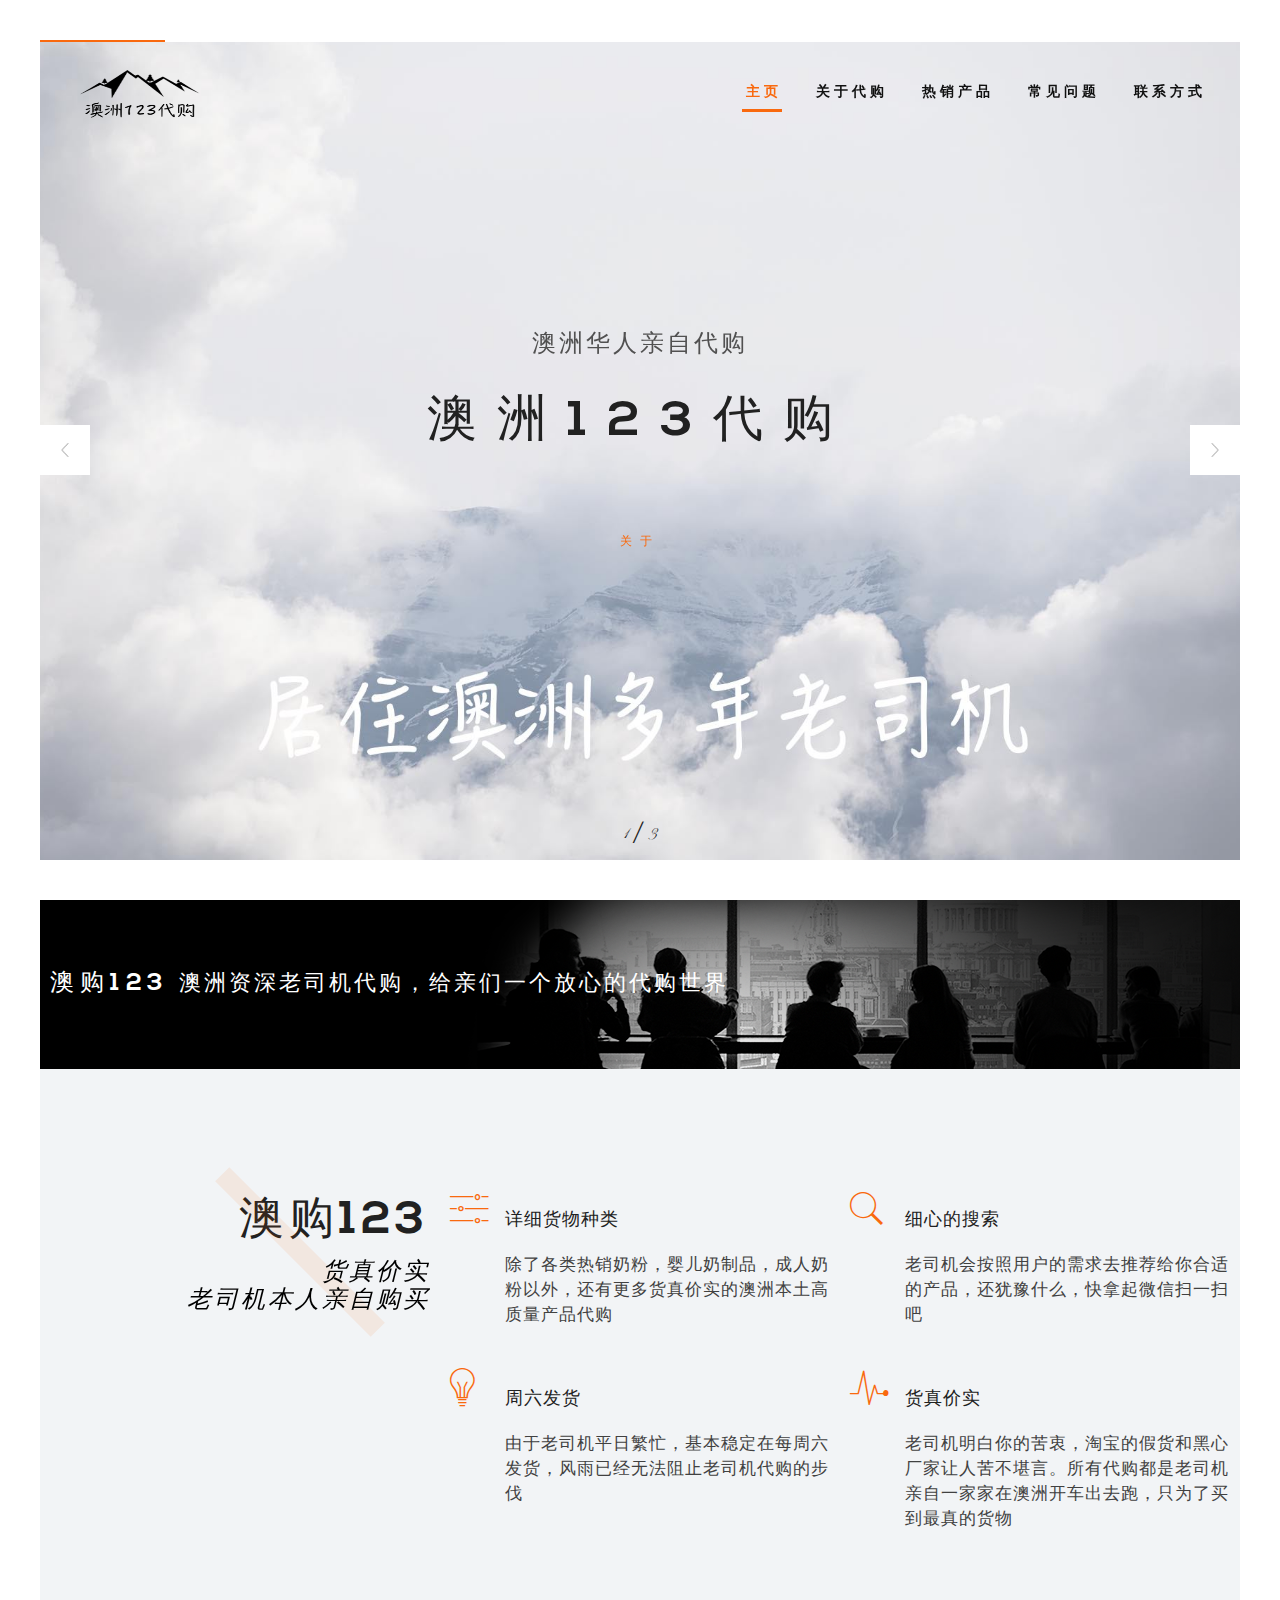
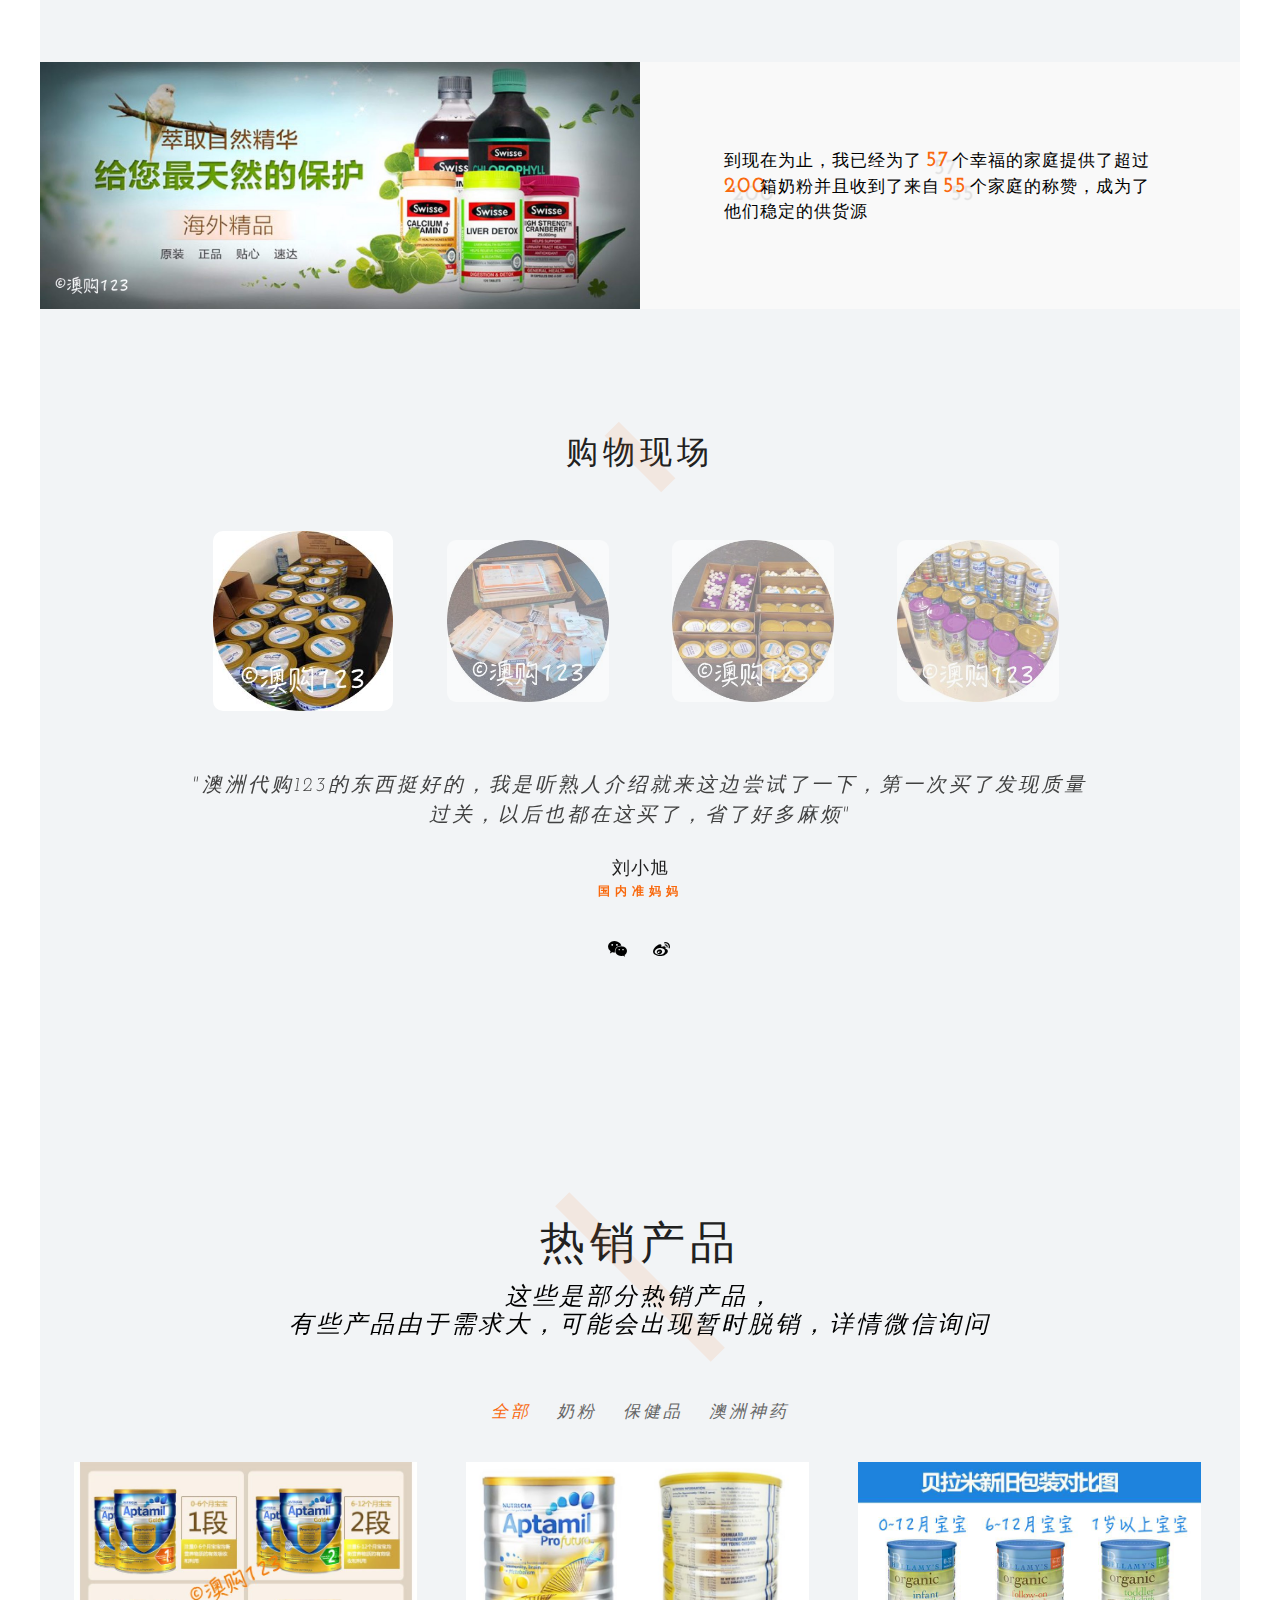
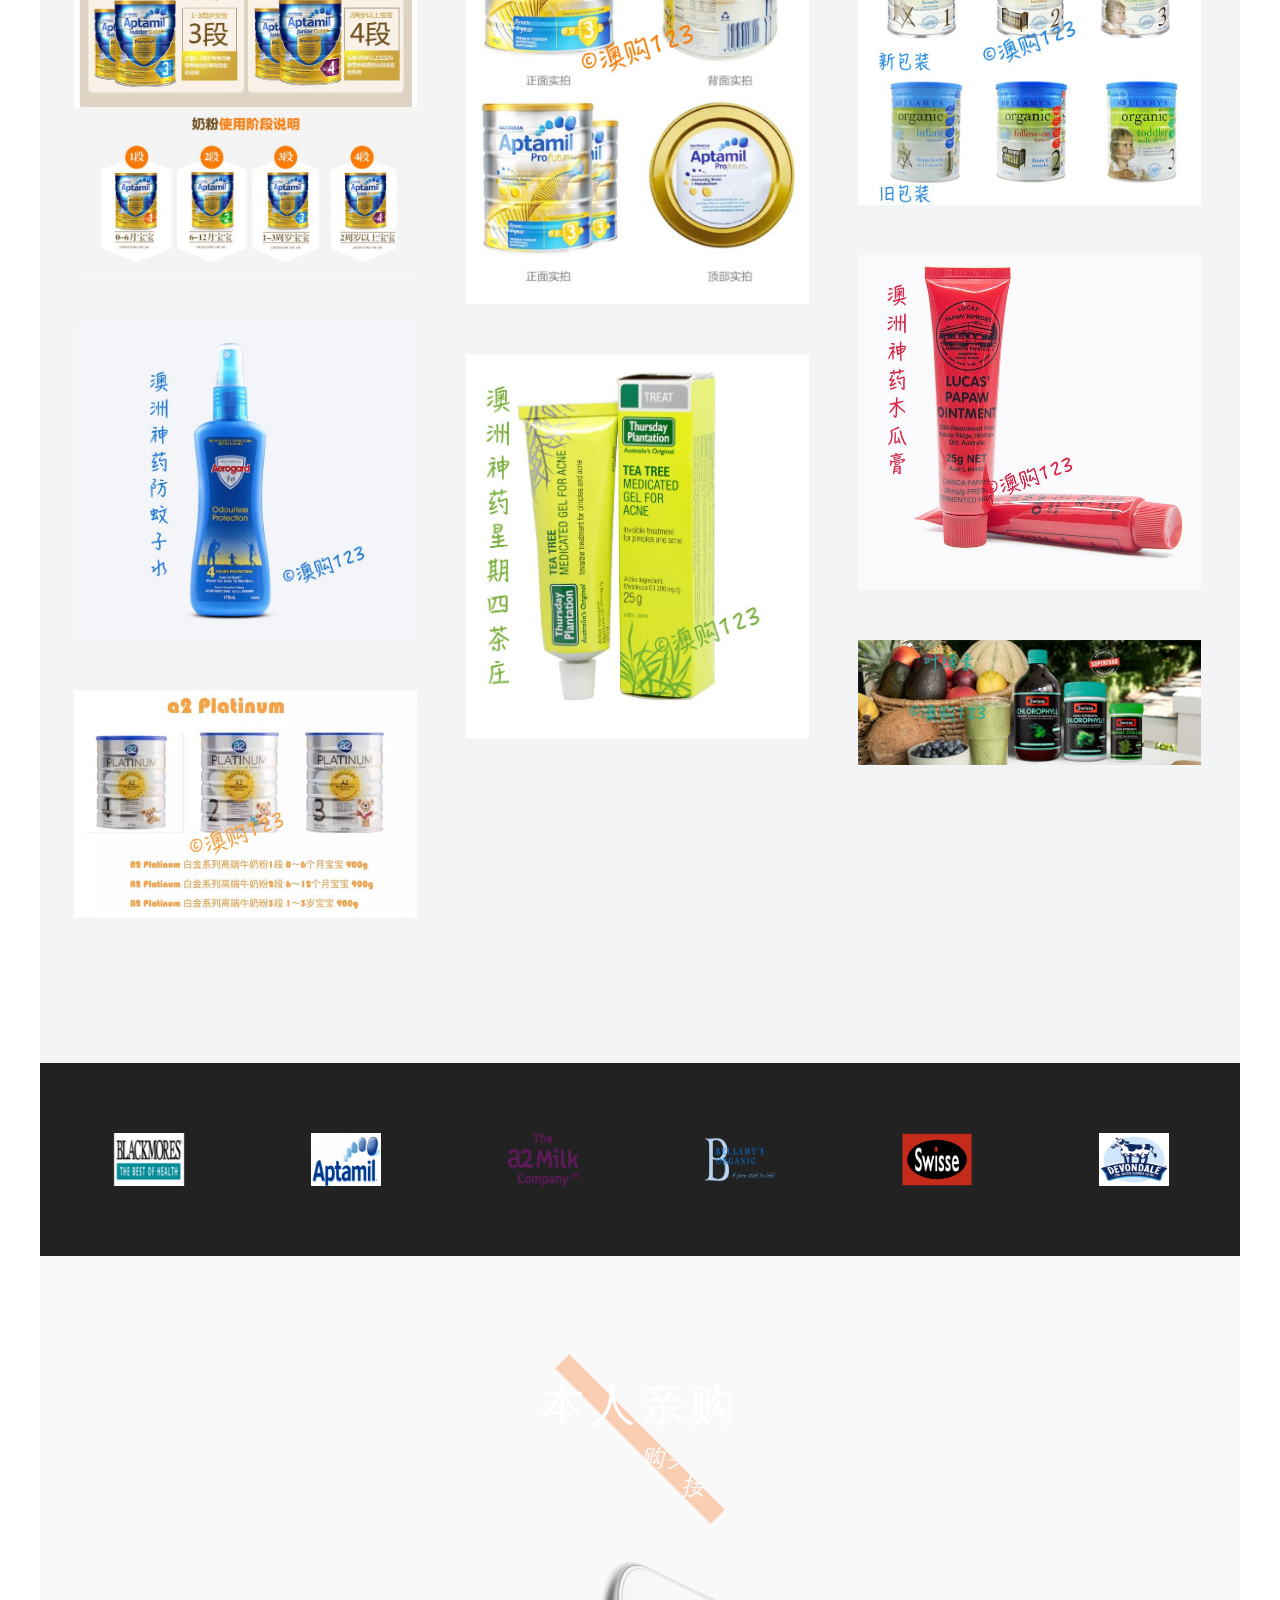
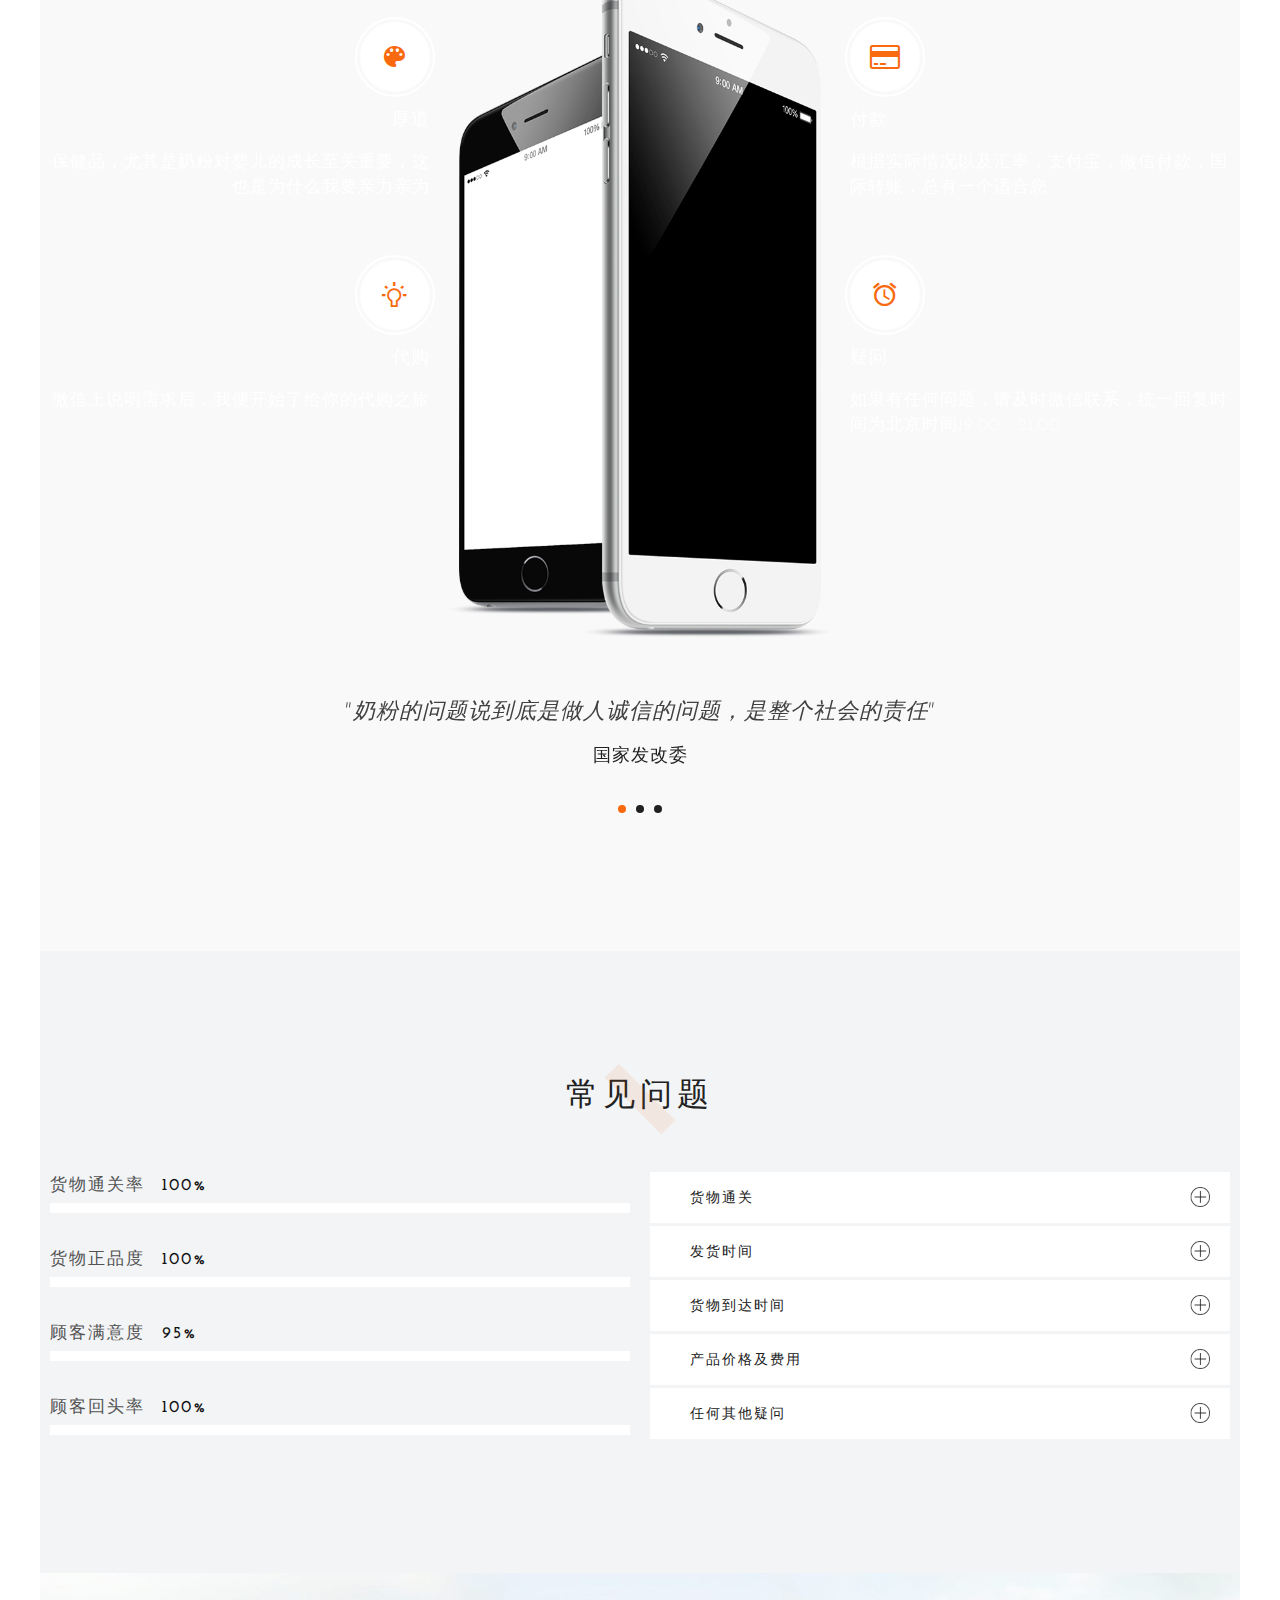
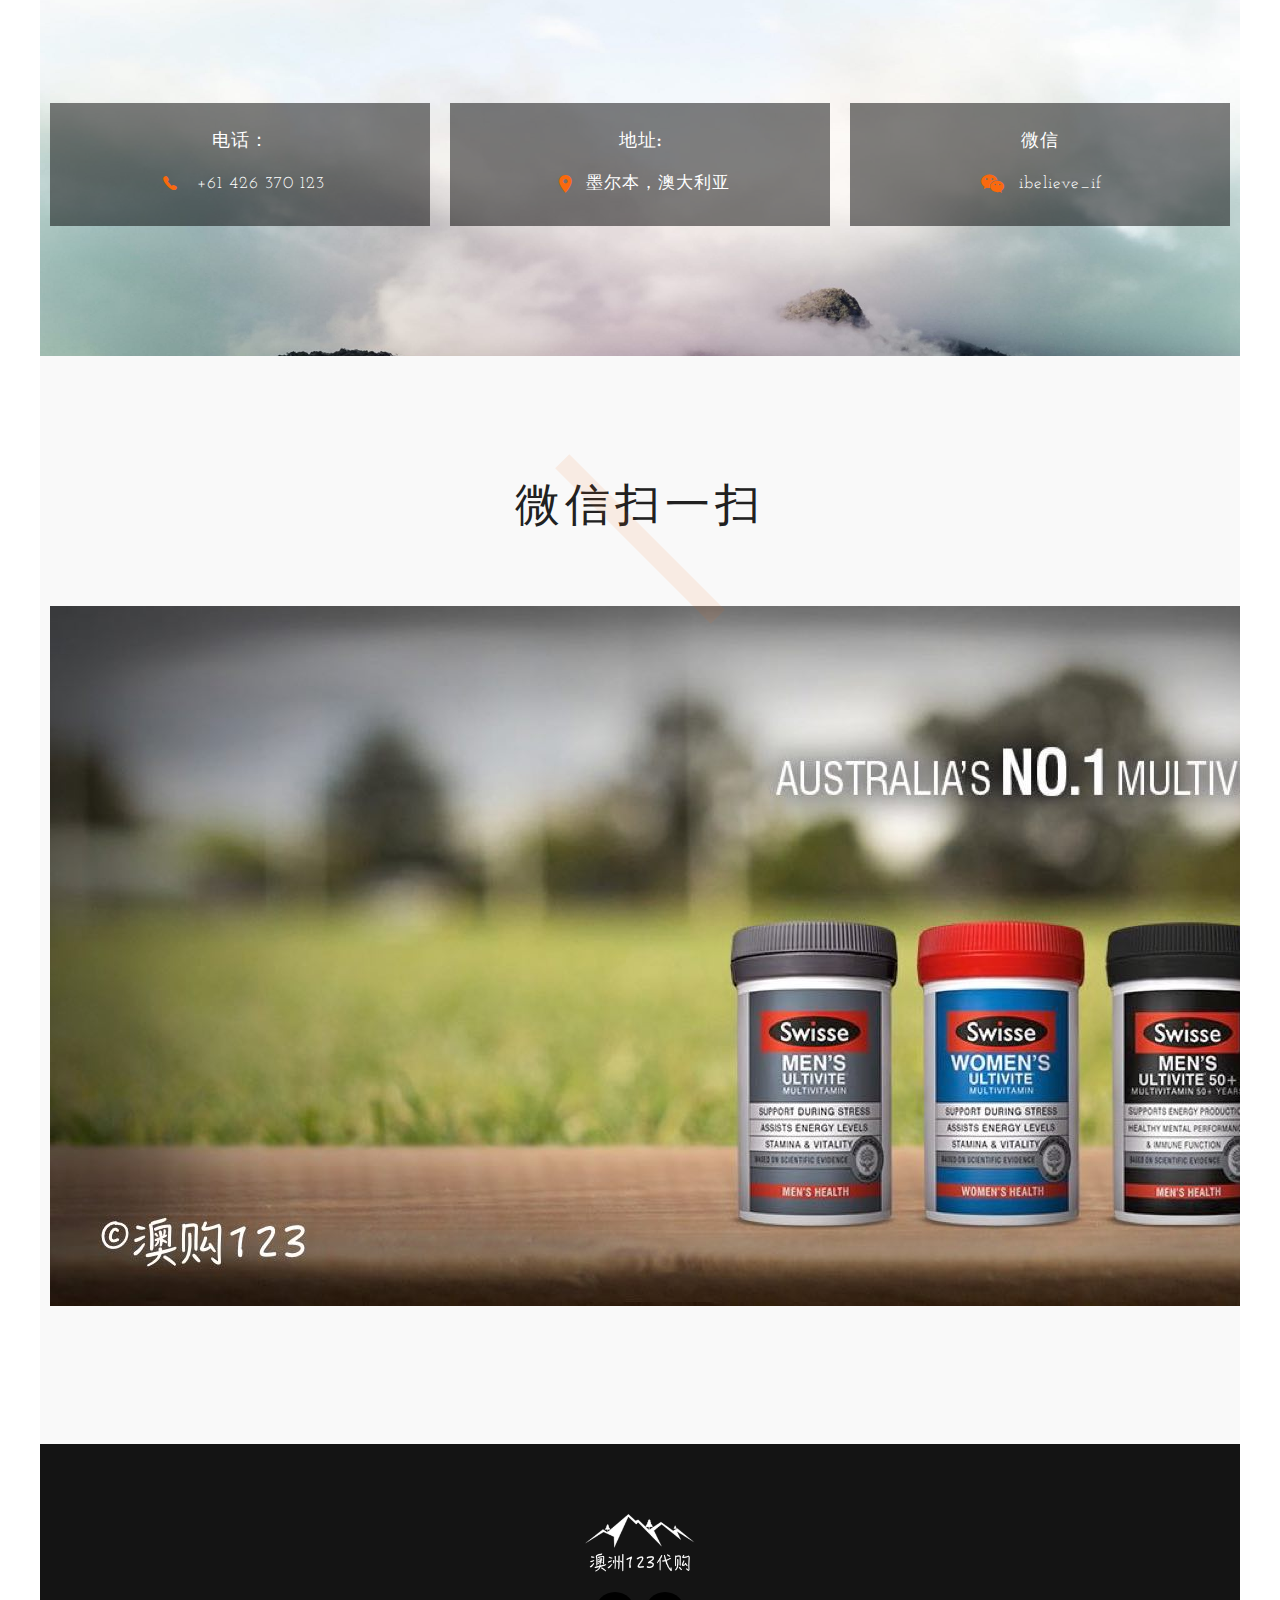
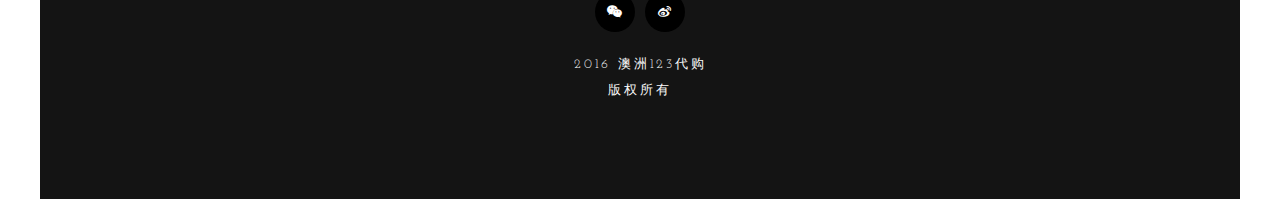
==== index.html @ 92eeb857 "site init" ====
﻿<!DOCTYPE html>
<!--[if IE 8]><html class="no-js lt-ie9" lang="en"> <![endif]-->
<!--[if gt IE 8]>
<!--><html class="no-js" lang="en"><!--<![endif]-->
<head>

	<!-- Basic Page Needs
  ================================================== -->
	<meta charset="utf-8">
	<title>澳洲123代购</title>
	<meta name="description" content="澳洲123代购">
	<meta name="author" content="Alex">

	<!-- Mobile Specific Metas
  ================================================== -->
	<meta name="viewport" content="width=device-width, initial-scale=1, maximum-scale=1">
	
	
	
	<!-- CSS
  ================================================== -->
	<link rel="stylesheet" href="css/base.css"/>
	<link rel="stylesheet" href="css/skeleton.css"/>
	<link rel="stylesheet" href="css/layout.css"/>
	<link href="https://maxcdn.bootstrapcdn.com/font-awesome/4.7.0/css/font-awesome.min.css" rel="stylesheet" integrity="sha384-wvfXpqpZZVQGK6TAh5PVlGOfQNHSoD2xbE+QkPxCAFlNEevoEH3Sl0sibVcOQVnN" crossorigin="anonymous">
	<link rel="stylesheet" href="css/ionicons.css"/>
	<link rel="stylesheet" href="css/retina.css"/>
	<link rel="stylesheet" href="css/owl.carousel.css"/>
	<link rel="stylesheet" href="css/owl.transitions.css"/>
	<link rel="stylesheet" href="css/colorbox.css"/>
	

		
	<!-- Favicons
	================================================== -->
	<link rel="shortcut icon" href="favicon.png">
	<link rel="apple-touch-icon" href="apple-touch-icon.png">
	<link rel="apple-touch-icon" sizes="72x72" href="apple-touch-icon-72x72.png">
	<link rel="apple-touch-icon" sizes="114x114" href="apple-touch-icon-114x114.png">
	
	<script type="text/javascript" src="js/modernizr.custom.js"></script> 
	
	
</head>
<body class="royal_loader">	
	
	<!-- Navigation And Logo
	================================================== -->
	
		<div id="menu-wrap" class="menu-back cbp-af-header">
			<div class="menu-container">
					<div class="logo"></div>
					<ul class="slimmenu">
						<li>
							<a href="#home">主页</a>
						</li>
						<li>
							<a href="#about">关于代购</a>
						</li>
						<li>
							<a href="#work">热销产品</a>
						</li>
						<li>
							<a href="#features">常见问题</a>
						</li>
						<li>
							<a href="#contact">联系方式</a>
						</li>
					</ul>
			</div>
		</div>
		
	<!-- Primary Page Layout
	================================================== -->

			<div class="section full-height" id="home">
	
				<div class="customNavigation">
					<a class="prev"></a>
					<a class="next"></a>
				</div>
							
				<div id="owl-top" class="owl-carousel owl-theme">
								 
					<div class="item top-image-1">
					
						<div class="slide-number">1 <span>/</span> 3</div>	
						
						<div class="hero-top">							
							<div class="container">	
								<div class="twelve columns">
									<p>澳洲华人亲自代购</p>
									<h2>澳洲123代购</h2>
									<a class="link link--takiri" href="#about" data-gal="m_PageScroll2id" data-ps2id-offset="115">关于 <span>澳购123</span></a>
								</div>	
							</div>		
						</div>	
									
					</div>
								
					<div class="item top-image-2">
					
						<div class="slide-number">2 <span>/</span> 3</div>
							
						<div class="hero-top">							
							<div class="container">	
								<div class="twelve columns">
									<p>众人都说好的脱销产品</p>
									<h2>热销产品</h2>
									<a class="link link--takiri" href="#work" data-gal="m_PageScroll2id" data-ps2id-offset="115">热销 <span>查看更多</span></a>
								</div>
							</div>		
						</div>	
									
					</div>
								
					<div class="item top-image-3"> 
					
						<div class="slide-number">3 <span>/</span> 3</div>
							
						<div class="hero-top">							
							<div class="container">	
								<div class="twelve columns">
									<p>给你提供一个真实安全的代购服务</p>
									<h2>货真价实</h2>
									<a class="link link--takiri" href="#contact" data-gal="m_PageScroll2id" data-ps2id-offset="115">快来联系 <span>微信</span></a>
								</div>
							</div>		
						</div>	
									
					</div>
								 
				</div>	

			</div>	
			
			<div class="clear"></div>

			<div class="banner-1 padding-top-bottom-small">
				<div class="container">					
					<div class="twelve columns">
						<p><span>澳购123</span> 澳洲资深老司机代购，给亲们一个放心的代购世界</p>
					</div>	
				</div>	
			</div>	
			
			<div class="clear"></div>	

			<div id="about">
			<div class="section padding-top-bottom white-background">
				<div class="container">					
					<div class="four columns">				
						<div class="section-title">
							<h3>澳购123</h3>
							<p>货真价实<br>老司机本人亲自购买</p>
						</div>
					</div>			
					<div class="four columns">			
						<div class="about-block bottom-margin">
							<h6><span>&#xf4a7;</span> 详细货物种类</h6>
							<p>除了各类热销奶粉，婴儿奶制品，成人奶粉以外，还有更多货真价实的澳洲本土高质量产品代购</p>
						</div>		
						<div class="about-block">
							<h6><span>&#xf451;</span> 周六发货</h6>
							<p>由于老司机平日繁忙，基本稳定在每周六发货，风雨已经无法阻止老司机代购的步伐</p>
						</div>
					</div>				
					<div class="four columns">		
						<div class="about-block bottom-margin">
							<h6><span>&#xf4a5;</span> 细心的搜索</h6>
							<p>老司机会按照用户的需求去推荐给你合适的产品，还犹豫什么，快拿起微信扫一扫吧</p>
						</div>		
						<div class="about-block">
							<h6><span>&#xf493;</span> 货真价实</h6>
							<p>老司机明白你的苦衷，淘宝的假货和黑心厂家让人苦不堪言。所有代购都是老司机亲自一家家在澳洲开车出去跑，只为了买到最真的货物</p>
						</div>
					</div>	
				</div>	
			</div>
	
			<div class="clear"></div>	
			
			<div class="section grey-background">
				
				<div class="cd-single-item">
					<div class="cd-slider-wrapper">
						<ul class="cd-slider">
							<li class="selected"><img src="images/img-1.jpg" alt="Product Image 1"></li>
							<li><img src="images/img-2.jpg" alt="Product Image 2"></li>
							<li><img src="images/img-3.jpg" alt="Product Image 3"></li>
						</ul> <!-- cd-slider -->

						<ul class="cd-slider-navigation">
							<li><a href="#0" class="cd-prev inactive">Next</a></li>
							<li><a href="#0" class="cd-next">Prev</a></li>
						</ul> <!-- cd-slider-navigation -->

						<a href="#0" class="cd-close">Close</a>
					</div> <!-- cd-slider-wrapper -->

					<div class="cd-item-info">
						<p>到现在为止，我已经为了<span class="counter-facts">57</span>个幸福的家庭提供了超过<span class="counter-facts"> 200</span> 箱奶粉并且收到了来自<span class="counter-facts">55</span>个家庭的称赞，成为了他们稳定的供货源</p>
					</div> <!-- cd-item-info -->
				</div> <!-- cd-single-item -->
			
			</div>
			
			<div class="clear"></div>

			<div class="section padding-top-bottom white-background">
				<div class="container">					
					<div class="twelve columns">				
						<div class="section-title on-center just-heading">
							<h3>购物现场</h3>
						</div>
					</div>				
					<div class="twelve columns">
						<div class="team-carousel-wrap">
							<div id="sync1" class="owl-carousel">
								<div class="item">
									<p>"澳洲代购123的东西挺好的，我是听熟人介绍就来这边尝试了一下，第一次买了发现质量过关，以后也都在这买了，省了好多麻烦"</p>
									<h6>刘小旭<br><span>国内准妈妈</span></h6>
									<div class="social-team">
										<ul class="list-social-team">
											<li class="icon-team tipped" data-title="微信"  data-tipper-options='{"direction":"top","follow":"true"}'>
												<a href="#"><i class="fa fa-weixin" aria-hidden="true"></i></a>
											</li>
											<li class="icon-team tipped" data-title="新浪微博"  data-tipper-options='{"direction":"top","follow":"true"}'>
												<a href="#"><i class="fa fa-weibo" aria-hidden="true"></i></a>
											</li>
										</ul>	
									</div>
								</div>
								<div class="item">
									<p>"之前在淘宝搜索过代购，后来爆出了假货太多，而且给孩子吃的都是很关键的东西。才找了熟人从澳洲代购，因为是亲自购买，所以放心一些"</p>
									<h6>梁天<br><span>1岁孩子爸爸</span></h6>
									<div class="social-team">
										<ul class="list-social-team">
											<li class="icon-team tipped" data-title="微信"  data-tipper-options='{"direction":"top","follow":"true"}'>
												<a href="#"><i class="fa fa-weixin" aria-hidden="true"></i></a>
											</li>
											<li class="icon-team tipped" data-title="新浪微博"  data-tipper-options='{"direction":"top","follow":"true"}'>
												<a href="#"><i class="fa fa-weibo" aria-hidden="true"></i></a>
											</li>
										</ul>
									</div>
								</div>
								<div class="item">
									<p>"虽然价格不是最便宜，但是买了放心啊，还省得去网上搜这个搜那个，已经是长期买家了，小伙子人不错"</p>
									<h6>何义文<br><span>大妈</span></h6>
									<div class="social-team">
										<ul class="list-social-team">
											<li class="icon-team tipped" data-title="微信"  data-tipper-options='{"direction":"top","follow":"true"}'>
												<a href="#"><i class="fa fa-weixin" aria-hidden="true"></i></a>
											</li>
											<li class="icon-team tipped" data-title="腾讯微博"  data-tipper-options='{"direction":"top","follow":"true"}'>
												<a href="#"><i class="fa fa-tencent-weibo" aria-hidden="true"></i></a>
											</li>
										</ul>
									</div>
								</div>
								<div class="item">
									<p>"公司老板介绍的，抱着试试看的心态买了一些，后来就再也没有去其它家了，两个字，靠谱"</p>
									<h6>赵芳<br><span>公司白领</span></h6>
									<div class="social-team">
										<ul class="list-social-team">
											<li class="icon-team tipped" data-title="微信"  data-tipper-options='{"direction":"top","follow":"true"}'>
												<a href="#"><i class="fa fa-weixin" aria-hidden="true"></i></a>
											</li>
										</ul>
									</div>
								</div>
							</div>

							<div id="sync2" class="owl-carousel">
								<div class="item">
									<img src="images/team1.jpg" alt="">
								</div>
								<div class="item">
									<img src="images/team2.jpg" alt="">
								</div>
								<div class="item">
									<img src="images/team3.jpg" alt="">
								</div>
								<div class="item">
									<img src="images/team4.jpg" alt="">
								</div>
							</div>
						</div>	
					</div>	
				</div>	
			</div>		
			</div>		
			
			<div class="clear"></div>

			<div id="work">
			<div class="section padding-top-bottom white-background">
				<div class="container">					
					<div class="twelve columns">				
						<div class="section-title on-center">
							<h3>热销产品</h3>
							<p>这些是部分热销产品，<br>有些产品由于需求大，可能会出现暂时脱销，详情微信询问</p>
						</div>
					</div>
					
					<div class="clear"></div>

					<div class="portfolio"></div>

					<div class="expander-wrap relative">
						<div id="expander-wrap">
							<p class="cls-btn"><a class="close">&#xf2d7;</a></p>
							<div class="expander-inner"></div>
						</div>
					</div>
					
					<div class="clear"></div>
				
					<div class="twelve columns">
						<div id="portfolio-filter">
							<ul id="filter">
								<li><a href="#" class="current" data-filter="*" title="">全部</a></li>
								<li><a href="#" data-filter=".branding" title="">奶粉</a></li>
								<li><a href="#" data-filter=".photo" title="">保健品</a></li>
								<li><a href="#" data-filter=".motion" title="">澳洲神药</a></li>
							</ul>
						</div>
					</div>	
				</div>
				<div class="clear"></div>
				
					<div id="projects-grid">
						<div class="portfolio-box-1 branding">
							<div class="mask-1"></div>
							<img src="images/portfolio/1.jpg" alt="爱他美金装奶粉1-4段">
							<h6>爱他美金装奶粉1-4段</h6>
							<p>奶粉</p>
							<a class="expander tipped" href="project1.html" data-title="详情"  data-tipper-options='{"direction":"top","follow":"true"}'><div class="icon-1">&#xf366;</div></a>
							<a class="group2 tipped" href="images/portfolio/1.jpg" data-title="查看大图"  data-tipper-options='{"direction":"top","follow":"true"}'><div class="icon-2">&#xf2c7;</div></a>
						</div>						
						<div class="portfolio-box-1 branding">
							<div class="mask-1"></div>
							<img src="images/portfolio/2.jpg" alt="">
							<h6>爱他美白金版1-4段</h6>
							<p>奶粉</p>
							<a class="expander tipped" href="project1.html" data-title="详情"  data-tipper-options='{"direction":"top","follow":"true"}'><div class="icon-1">&#xf366;</div></a>
							<a class="group2 tipped" href="images/portfolio/2.jpg" data-title="查看大图"  data-tipper-options='{"direction":"top","follow":"true"}'><div class="icon-2">&#xf2c7;</div></a>
						</div>
						<div class="portfolio-box-1 branding">
							<div class="mask-1"></div>
							<img src="images/portfolio/3.jpg" alt="">
							<h6>贝拉美1-3段</h6>
							<p>奶粉</p>
							<a class="expander tipped" href="project1.html" data-title="详情"  data-tipper-options='{"direction":"top","follow":"true"}'><div class="icon-1">&#xf366;</div></a>
							<a class="group2 tipped" href="images/portfolio/3.jpg" data-title="查看大图"  data-tipper-options='{"direction":"top","follow":"true"}'><div class="icon-2">&#xf2c7;</div></a>
						</div>
						<div class="portfolio-box-1 motion">
							<div class="mask-1"></div>
							<img src="images/portfolio/4.jpg" alt="">
							<h6>木瓜膏</h6>
							<p>澳洲神药</p>
						</div>						
						<div class="portfolio-box-1 motion">
							<div class="mask-1"></div>
							<img src="images/portfolio/5.jpg" alt="">
							<h6>防蚊子水</h6>
							<p>澳洲神药</p>
						</div>
						<div class="portfolio-box-1 motion">
							<div class="mask-1"></div>
							<img src="images/portfolio/6.jpg" alt="">
							<h6>茶树精华</h6>
							<p>澳洲神药</p>
						</div>
						<div class="portfolio-box-1 photo">
							<div class="mask-1"></div>
							<img src="images/portfolio/7.jpg" alt="">
							<h6>Swisse叶绿素</h6>
							<p>保健品</p>
						</div>
						<div class="portfolio-box-1 branding">
							<div class="mask-1"></div>
							<img src="images/portfolio/8.jpg" alt="">
							<h6>A2奶粉1-3段</h6>
							<p>奶粉</p>
							<a class="expander tipped" href="project1.html" data-title="详情"  data-tipper-options='{"direction":"top","follow":"true"}'><div class="icon-1">&#xf366;</div></a>
							<a class="group2 tipped" href="images/portfolio/8.jpg" data-title="查看大图"  data-tipper-options='{"direction":"top","follow":"true"}'><div class="icon-2">&#xf2c7;</div></a>
						</div>
					</div>
					
				<div class="clear"></div>			
			</div>
			
			<div class="clear"></div>	

			<div class="section padding-top-bottom-small dark-background">
				<div class="container">					
					<div class="twelve columns">			
						<div id="owl-logo" class="owl-carousel owl-theme">
											 
							<div class="item1">
								<img src="images/logos/1.png" alt="">		
							</div>										
							<div class="item1">
								<img src="images/logos/2.png" alt="">			
							</div>										
							<div class="item1"> 
								<img src="images/logos/3.png" alt="">				
							</div>		 
							<div class="item1">
								<img src="images/logos/4.png" alt="">			
							</div>										
							<div class="item1">
								<img src="images/logos/5.png" alt="">			
							</div>										
							<div class="item1"> 
								<img src="images/logos/6.png" alt="">				
							</div>		 
							<div class="item1">
								<img src="images/logos/1.png" alt="">			
							</div>										
							<div class="item1">	
								<img src="images/logos/2.png" alt="">		
							</div>										
							<div class="item1"> 
								<img src="images/logos/3.png" alt="">				
							</div> 
							<div class="item1">
								<img src="images/logos/4.png" alt="">			
							</div>										
							<div class="item1">
								<img src="images/logos/5.png" alt="">			
							</div>	
											 
						</div>	
					</div>	
				</div>
			</div>							
			</div>
			
			<div class="clear"></div>	

			<div id="features">
			<div class="section padding-top-bottom">
				
				<div class="parallax-2"></div>
				
				<div class="container z-index ">				
					<div class="twelve columns">				
						<div class="section-title on-center with-dark-back">
							<h3>本人亲购</h3>
							<p>所有产品均由本人亲自购买，无任何中间环节<br>干净，透明，接地气</p>
						</div>
					</div>						
					<div class="four columns">			
						<div class="box-parallax-features margin-top right">
							<div class="icon">&#xf37b;</div>
							<div class="clear"></div>
							<h6>厚道</h6>
							<p>保健品，尤其是奶粉对婴儿的成长至关重要，这也是为什么我要亲力亲为</p>
						</div>			
						<div class="box-parallax-features margin-top right">
							<div class="icon">&#xf36c;</div>
							<div class="clear"></div>
							<h6>代购</h6>
							<p>微信上说明需求后，我便开始了给你的代购之旅</p>
						</div>	
					</div>				
					<div class="four columns">		
						<div class="box-parallax-features">
							<img src="images/iphones.png" alt="">
						</div>	
					</div>				
					<div class="four columns">		
						<div class="box-parallax-features margin-top left">
							<div class="icon"><i class="fa fa-credit-card" aria-hidden="true"></i></div>
							<div class="clear"></div>
							<h6>付款</h6>
							<p>根据实际情况以及汇率，支付宝，微信付款，国际转账，总有一个适合您</p>
						</div>			
						<div class="box-parallax-features margin-top left">
							<div class="icon">&#xf35a;</div>
							<div class="clear"></div>
							<h6>疑问</h6>
							<p>如果有任何问题，请及时微信联系，统一回复时间为北京时间19:00 - 21:00</p>
						</div>	
					</div>	
				</div>
			</div>	
			
			<div class="clear"></div>	

			<div class="section padding-top-bottom grey-background">				
				<div class="container">				
					<div class="twelve columns">			
						<div id="owl-clients" class="owl-carousel owl-theme">
											 
							<div class="item2">
								<p>"奶粉的问题说到底是做人诚信的问题，是整个社会的责任"</p>
								<h6>国家发改委</h6>
							</div>										
							<div class="item2">	
								<p>"食品安全是一个令人担忧的长远问题"</p>
								<h6>马云</h6>
							</div>										
							<div class="item2"> 
								<p>"靠谱的海外代购如数家珍"</p>
								<h6>国家经济贸易委员会</h6>
							</div>	
											 
						</div>	
					</div>		
				</div>
			</div>	
			
			<div class="clear"></div>	

			<div class="section padding-top-bottom white-background">				
				<div class="container">			
					<div class="twelve columns">				
						<div class="section-title on-center just-heading">
							<h3>常见问题</h3>
						</div>
					</div>
					<div class="six columns">		
						<div class="skills-name">货物通关率 <span><span class="counter-skills">100</span>%</span></div>
						<div class="pro-bar-container pro-bar-margin">					
							<div class="pro-bar bar-70" data-pro-bar-percent="100"></div>
						</div>
															
						<div class="skills-name">货物正品度 <span><span class="counter-skills">100</span>%</span></div>
						<div class="pro-bar-container pro-bar-margin">
							<div class="pro-bar bar-87" data-pro-bar-percent="100" data-pro-bar-delay="100"></div>
						</div>
															
						<div class="skills-name">顾客满意度 <span><span class="counter-skills">95</span>%</span></div>
						<div class="pro-bar-container pro-bar-margin">
							<div class="pro-bar bar-64" data-pro-bar-percent="95" data-pro-bar-delay="200"></div>
						</div>
						
						<div class="skills-name">顾客回头率 <span><span class="counter-skills">100</span>%</span></div>
						<div class="pro-bar-container">					
							<div class="pro-bar bar-93" data-pro-bar-percent="100" data-pro-bar-delay="300"></div>
						</div>	
					</div>
					<div class="six columns">
						<div class="accordion">
								
							<div class="accordion_in">
								<div class="acc_head">货物通关</div>
								<div class="acc_content">
									<p>为了保证代购的产品能够正常进入中国海关，需要微信发送正反身份证照片，家庭住址，以后收件人联系方式</p>
								</div>
							</div>

							<div class="accordion_in">
								<div class="acc_head">发货时间</div>
								<div class="acc_content">
									<p>统一发货时间为每周六晚上，节假日除外</p>
								</div>
							</div>
								
							<div class="accordion_in">
								<div class="acc_head">货物到达时间</div>
								<div class="acc_content">
									<p>由于本人是代购，会选择最便捷的快递发往中国。一般是8-10天到货</p>
								</div>
							</div>

							<div class="accordion_in">
								<div class="acc_head">产品价格及费用</div>
								<div class="acc_content">
									<p>由于受汇率等其他因素影响，产品价格会进行微调，具体请微信咨询</p>
								</div>
							</div>

							<div class="accordion_in">
								<div class="acc_head">任何其他疑问</div>
								<div class="acc_content">
									<p>请在微信留言，统一回复时间为每天北京时间19:00-21:00</p>
								</div>
							</div>
									
						</div>
					</div>			
				</div>
			</div>
			
			<div class="clear"></div>	

			<div class="section padding-top-bottom">
				
				<div class="parallax-4"></div>
								
				<div class="container z-index ">			
					<div class="four columns">		
						<div class="contact-parallax-box">		
							<h6>电话：</h6>
							<a href="tel:61426370123"><p><span>&#xf4b9;</span> +61 426 370 123</p></a>
						</div>
					</div>		
					<div class="four columns">		
						<div class="contact-parallax-box">	
							<h6>地址:</h6>
							<a href="#cd-google-map" data-gal="m_PageScroll2id" data-ps2id-offset="115"><p><span>&#xf3a3;</span>墨尔本，澳大利亚</p></a>
						</div>
					</div>			
					<div class="four columns">		
						<div class="contact-parallax-box">	
							<h6>微信</h6>
							<a href="weixin://dl/chat?ibelieve_if"><p><span><i class="fa fa-weixin" aria-hidden="true"></i></span> ibelieve_if</p></a>
						</div>
					</div>
				</div>
			</div>
			
			<div class="clear"></div>	

			<div id="contact">
			<div class="section padding-top-bottom grey-background">				
				<div class="container">				
					<div class="twelve columns">				
						<div class="section-title on-center">
							<h3>微信扫一扫</h3>
						</div>
					</div>
					<div class="clear"></div>

					<div class="twelve columns">
						<img src="images/img-3.jpg" alt="Product Image 3">
					</div>

				</div>
			</div>	
			
			<div class="clear"></div>
			</div>
			
			<div class="clear"></div>	

			<div class="footer padding-top-small">				
				<div class="container">				
					<div class="twelve columns">
						<img src="images/logo-light.png" alt="">	
					</div>	
					<div class="twelve columns">
						<div class="social-footer">
							<ul class="list-social">
								<li class="icon-footer tipped" data-title="微信"  data-tipper-options='{"direction":"top","follow":"true"}'>
									<a href="weixin://dl/chat?ibelieve_if"><i class="fa fa-weixin" aria-hidden="true"></i></a>
								</li>
								<li class="icon-footer tipped" data-title="微博"  data-tipper-options='{"direction":"top","follow":"true"}'>
									<a href="#"><i class="fa fa-weibo" aria-hidden="true"></i></a>
								</li>
							</ul>	
						</div>
					</div>		
					<div class="twelve columns">
						<p>2016 澳洲123代购<br>
						版权所有</p>
					</div>
				</div>
			</div>	





	<div class="scroll-to-top"></div>	
				
		
	<!-- JAVASCRIPT
    ================================================== -->
<script type="text/javascript" src="js/jquery-2.1.1.js"></script>	
<script type="text/javascript" src="js/royal_preloader.min.js"></script>
<script type="text/javascript">
(function($) { "use strict";
            Royal_Preloader.config({
                mode:           'logo', // 'number', "text" or "logo"
                logo:           'images/logo.png',
                timeout:        0,
                showInfo:       false,
                opacity:        1,
                background:     ['#FFFFFF']
            });
})(jQuery);
</script>
<script type="text/javascript" src="js/retina-1.1.0.min.js"></script>
<script type="text/javascript" src="js/jquery.easing.js"></script>
<script type="text/javascript" src="js/owl.carousel.min.js"></script>
<script type="text/javascript" src="js/jquery.fs.tipper.min.js"></script>  	
<script type="text/javascript" src="js/scroll.js"></script>	
<script type="text/javascript"> 
(function($) { "use strict";          
			jQuery(document).ready(function() {
				var offset = 350;
				var duration = 500;
				jQuery(window).scroll(function() {
					if (jQuery(this).scrollTop() > offset) {
						jQuery('.scroll-to-top').fadeIn(duration);
					} else {
						jQuery('.scroll-to-top').fadeOut(duration);
					}
				});
				
				jQuery('.scroll-to-top').click(function(event) {
					event.preventDefault();
					jQuery('html, body').animate({scrollTop: 0}, duration);
					return false;
				})
			});
})(jQuery);
</script> 
<script type="text/javascript" src="js/classie.js"></script>
<script type="text/javascript" src="js/cbpAnimatedHeader.min.js"></script>
<script type="text/javascript" src="js/menu-classic.js"></script> 
<script type="text/javascript" src="js/jquery.malihu.PageScroll2id.js"></script>	
<script type="text/javascript" src="js/jquery.counterup.min.js"></script>
<script type="text/javascript" src="js/waypoints.min.js"></script>
<script type="text/javascript" src="js/visible.min.js"></script>
<script type="text/javascript" src="js/pro-bars.js"></script>
<script type="text/javascript" src="js/jquery.parallax-1.1.3.js"></script>
<script type="text/javascript" src="js/imagesloaded.pkgd.min.js"></script> 
<script type="text/javascript" src="js/smk-accordion.js"></script>
<script type="text/javascript" src="js/masonry.js"></script> 
<script type="text/javascript" src="js/isotope.js"></script>
<script type="text/javascript" src="js/jquery.fitvids.js"></script> 
<script type="text/javascript" src="js/jquery.colorbox.js"></script>

<script type="text/javascript" src="js/contact.js"></script>
<script type="text/javascript" src="js/template.js"></script>    
<!-- End Document
================================================== -->
</body>
</html>
---- css/base.css ----
/*
* Skeleton V1.2
* Copyright 2011, Dave Gamache
* www.getskeleton.com
* Free to use under the MIT license.
* http://www.opensource.org/licenses/mit-license.php
* 6/20/2012
*/


/* Table of Content
==================================================
	#Reset & Basics
	#Basic Styles
	#Site Styles
	#Typography
	#Links
	#Lists
	#Images
	#Buttons
	#Forms
	#Misc */


/* #Reset & Basics (Inspired by E. Meyers)
================================================== */
	html, body, div, span, applet, object, iframe, h1, h2, h3, h4, h5, h6, p, blockquote, pre, a, abbr, acronym, address, big, cite, code, del, dfn, em, img, ins, kbd, q, s, samp, small, strike, strong, sub, sup, tt, var, b, u, i, center, dl, dt, dd, ol, ul, li, fieldset, form, label, legend, table, caption, tbody, tfoot, thead, tr, th, td, article, aside, canvas, details, embed, figure, figcaption, footer, header, hgroup, menu, nav, output, ruby, section, summary, time, mark, audio, video, select{
		margin: 0;
		padding: 0;
		border: 0;
		font-size: 100%;
		font: inherit;
		vertical-align: baseline; }
	article, aside, details, figcaption, figure, footer, header, hgroup, menu, nav, section {
		display: block; }
	body {
		line-height: 1; }
	ol, ul {
		list-style: none; }
	blockquote, q {
		quotes: none; }
	blockquote:before, blockquote:after,
	q:before, q:after {
		content: '';
		content: none; }
	table {
		border-collapse: collapse;
		border-spacing: 0; }

/* #Basic Styles
================================================== */
body {
	background: #f9f9f9;
	font-family: 'Josefin Slab', serif;
	font-weight:400;
	font-size: 17px;
	line-height:25px;
	letter-spacing:1px;
	color:#414141;
	overflow-x:hidden;
	-webkit-font-smoothing: antialiased; /* Fix for webkit rendering */
	text-shadow: 1px 1px 1px rgba(0,0,0,0.004);
	-webkit-text-size-adjust: 100%;
 }
 html {
		overflow-x:hidden; 
	height:100%;
}

body:before, body:after {
    content: "";
    position: fixed;
    background: #fff;
    left: 0;
    right: 0;
    height: 40px;
	z-index:1000;
}
body:before {
    top: 0;
}
body:after {
    bottom: 0;
}
body {
    border-left: 40px solid #fff;
    border-right: 40px solid #fff;  
}




/* #Typography
================================================== */
h1, h2, h3, h4, h5, h6 {
	color: #212121;
	font-family: 'NexaLight';
	text-align:center;
}
h1 a, h2 a, h3 a, h4 a, h5 a, h6 a { font-weight: inherit; }
h1 { font-size: 40px; line-height:40px;text-transform:uppercase; }
h2 { font-size: 34px; line-height:34px;text-transform:uppercase;}
h3 { font-size: 30px; line-height: 30px;text-transform:uppercase;}
h4 { font-size: 24px; line-height: 24px;text-transform:uppercase;}
h5 { font-size: 20px; line-height: 20px;text-transform:uppercase;}
h6 { font-family: 'NexaBold';font-size: 18px; line-height: 18px;text-transform:uppercase;}


	p {  }
	p img { margin: 0; }
	p.lead { font-size: 21px; line-height: 27px; color: #777;  }

	em { font-style: italic; }
	strong { font-weight: 600;}
	small { font-size: 80%; }
	


/*	Blockquotes  */
	blockquote, blockquote p { font-size: 17px; line-height: 24px; color: #777; }
	blockquote { margin: 0 0 20px; padding: 9px 20px 0 19px; }
	blockquote cite { display: block; font-size: 12px; color: #555; }
	blockquote cite:before { content: "\2014 \0020"; }
	blockquote cite a, blockquote cite a:visited, blockquote cite a:visited { color: #555; }

	hr { border: solid #323a3d; border-width: 1px 0 0; clear: both; margin:0 10px 0 10px; height: 0; position:relative;}


/* #Links
================================================== */
	a, a:visited { text-decoration: none; }
	a:hover, a:focus { color: #e74c3c;}
	p a, p a:visited { line-height: inherit; text-decoration: none;}
	a:focus{
	outline:none;
	}

/* #Lists
================================================== */
	ul, ol { }
	ul { list-style: none outside; }
	ol { list-style: decimal; }
	ol, ul.square, ul.circle, ul.disc { margin-left: 30px; }
	ul.square { list-style: square outside; }
	ul.circle { list-style: circle outside; }
	ul.disc { list-style: disc outside; }
	ul ul, ul ol,
	ol ol, ol ul { font-size: 90%;  }
	ul ul li, ul ol li,
	ol ol li, ol ul li {  }
	li { line-height: 18px; }
	ul.large li { line-height: 21px; }
	li p { line-height: 21px; }
/* #Buttons
================================================== */

	.button,
	button,
	input[type="submit"],
	input[type="reset"],
	input[type="button"] {
	background:#363636;	
	margin-top:10px;
	border:none;
	  color: #dfdfdf;
	  display: inline-block;
	  font-size: 16px;
	  cursor: pointer;
	  line-height: normal;
	  padding: 15px 25px;
	-webkit-transition : all 0.3s ease-out;
	-moz-transition : all 0.3s ease-out;
	-o-transition :all 0.3s ease-out;
	transition : all 0.3s ease-out; 
	width:100%}

	.button:hover,
	button:hover,
	input[type="submit"]:hover,
	input[type="reset"]:hover,
	input[type="button"]:hover {	
	  color: #e74c3c;
	background:#292929;	 }

	.button:active,
	button:active,
	input[type="submit"]:active,
	input[type="reset"]:active,
	input[type="button"]:active {	
	  color: #e74c3c;}

	.button.full-width,
	button.full-width,
	input[type="submit"].full-width,
	input[type="reset"].full-width,
	input[type="button"].full-width {
		width: 100%;
		padding-left: 0 !important;
		padding-right: 0 !important;
		text-align: center; }

	/* Fix for odd Mozilla border & padding issues */
	button::-moz-focus-inner,
	input::-moz-focus-inner {
    border: 0;
    padding: 0;
	}
/* #Images
================================================== */






/* #Misc
================================================== */
	.remove-bottom { margin-bottom: 0 !important; }
	.half-bottom { margin-bottom: 10px !important; }
	.add-bottom { margin-bottom: 20px !important; }

.clear {
	clear: both;
	display: block;
	overflow: hidden;
	visibility: hidden;
	width: 0;
	height: 0;
}
::selection {
	color: #fff;
}
::-moz-selection {
	color: #fff;
}
---- css/skeleton.css ----
/*
* Skeleton V1.2 improved by IG Design
* Copyright 2011, Dave Gamache
* www.getskeleton.com
* Free to use under the MIT license.
* http://www.opensource.org/licenses/mit-license.php
* 6/20/2012
*/


/* Table of Contents
==================================================
	#Base 1320 Grid
	#Base 1200 Grid
    #Base 960 Grid
    #Tablet (Portrait)
    #Mobile (Portrait)
    #Mobile (Landscape)
    #Clearing */


	
/* #Base 1320 Grid
================================================== */	
	
		.container                                  { position: relative; width: 1320px; margin: 0 auto; padding: 0; }
		.container .column,
		.container .columns                         { float: left; display: inline; margin-left: 25px; margin-right: 25px; margin-top: 25px; margin-bottom: 25px;}
		.row                                        { margin-bottom: 50px; }

		/* Nested Column Classes */
		.column.alpha, .columns.alpha               { margin-left: 0; }
		.column.omega, .columns.omega               { margin-right: 0; }

		/* Base Grid */
		.container .one.column,
		.container .one.columns                     { width: 60px;  }
		.container .two.columns                     { width: 170px; }
		.container .three.columns                   { width: 280px; }
		.container .four.columns                    { width: 390px; }
		.container .five.columns                    { width: 500px; }
		.container .six.columns                     { width: 610px; }
		.container .seven.columns                   { width: 720px; }
		.container .eight.columns                   { width: 830px; }
		.container .nine.columns                    { width: 940px; }
		.container .ten.columns                     { width: 1050px; }
		.container .eleven.columns                  { width: 1160px; }
		.container .twelve.columns                  { width: 1270px; }

		.container .one-fifth.column                { width: 214px; }
		.container .two-fifths.column               { width: 478px; }
		.container .three-fifths.column                { width: 742px; }
		.container .four-fifths.column               { width: 1006px; }

		/* Offsets */
		.container .offset-by-one                   { padding-left: 110px;  }
		.container .offset-by-two                   { padding-left: 220px; }
		.container .offset-by-three                 { padding-left: 330px; }
		.container .offset-by-four                  { padding-left: 440px; }
		.container .offset-by-five                  { padding-left: 550px; }
		.container .offset-by-six                   { padding-left: 660px; }
		.container .offset-by-seven                 { padding-left: 770px; }
		.container .offset-by-eight                 { padding-left: 880px; }
		.container .offset-by-nine                  { padding-left: 990px; }
		.container .offset-by-ten                   { padding-left: 1100px; }
		.container .offset-by-eleven                { padding-left: 1210px; }	
	
	
	

	
/* #Base 1200 Grid
================================================== */	
	@media only screen and (min-width: 1200px) and (max-width: 1319px) {	
		.container                                  { position: relative; width: 1200px; margin: 0 auto; padding: 0; }
		.container .column,
		.container .columns                         { float: left; display: inline; margin-left: 10px; margin-right: 10px; margin-top: 10px; margin-bottom: 10px;}
		.row                                        { margin-bottom: 20px; }

		/* Nested Column Classes */
		.column.alpha, .columns.alpha               { margin-left: 0; }
		.column.omega, .columns.omega               { margin-right: 0; }

		/* Base Grid */
		.container .one.column,
		.container .one.columns                     { width: 80px;  }
		.container .two.columns                     { width: 180px; }
		.container .three.columns                   { width: 280px; }
		.container .four.columns                    { width: 380px; }
		.container .five.columns                    { width: 480px; }
		.container .six.columns                     { width: 580px; }
		.container .seven.columns                   { width: 680px; }
		.container .eight.columns                   { width: 780px; }
		.container .nine.columns                    { width: 880px; }
		.container .ten.columns                     { width: 980px; }
		.container .eleven.columns                  { width: 1080px; }
		.container .twelve.columns                  { width: 1180px; }

		.container .one-fifth.column                { width: 220px; }
		.container .two-fifths.column               { width: 460px; }
		.container .three-fifths.column                { width: 700px; }
		.container .four-fifths.column               { width: 940px; }

		/* Offsets */
		.container .offset-by-one                   { padding-left: 100px;  }
		.container .offset-by-two                   { padding-left: 200px; }
		.container .offset-by-three                 { padding-left: 300px; }
		.container .offset-by-four                  { padding-left: 400px; }
		.container .offset-by-five                  { padding-left: 500px; }
		.container .offset-by-six                   { padding-left: 600px; }
		.container .offset-by-seven                 { padding-left: 700px; }
		.container .offset-by-eight                 { padding-left: 800px; }
		.container .offset-by-nine                  { padding-left: 900px; }
		.container .offset-by-ten                   { padding-left: 1000px; }
		.container .offset-by-eleven                { padding-left: 1100px; }	
	}	
	
	
	

/* #Base 960 Grid
================================================== */

	@media only screen and (min-width: 960px) and (max-width: 1199px) {
		.container                                  { position: relative; width: 960px; margin: 0 auto; padding: 0; }
		.container .column,
		.container .columns                         { float: left; display: inline; margin-left: 10px; margin-right: 10px; margin-top: 10px; margin-bottom: 10px;}
		.row                                        { margin-bottom: 20px; }

		/* Nested Column Classes */
		.column.alpha, .columns.alpha               { margin-left: 0; }
		.column.omega, .columns.omega               { margin-right: 0; }

		/* Base Grid */
		.container .one.column,
		.container .one.columns                     { width: 60px;  }
		.container .two.columns                     { width: 140px; }
		.container .three.columns                   { width: 220px; }
		.container .four.columns                    { width: 300px; }
		.container .five.columns                    { width: 380px; }
		.container .six.columns                     { width: 460px; }
		.container .seven.columns                   { width: 540px; }
		.container .eight.columns                   { width: 620px; }
		.container .nine.columns                    { width: 700px; }
		.container .ten.columns                     { width: 780px; }
		.container .eleven.columns                  { width: 860px; }
		.container .twelve.columns                  { width: 940px; }

		.container .one-fifth.column                { width: 172px; }
		.container .two-fifths.column               { width: 364px; }
		.container .three-fifths.column                { width: 556px; }
		.container .four-fifths.column               { width: 748px; }

		/* Offsets */
		.container .offset-by-one                   { padding-left: 80px;  }
		.container .offset-by-two                   { padding-left: 160px; }
		.container .offset-by-three                 { padding-left: 240px; }
		.container .offset-by-four                  { padding-left: 320px; }
		.container .offset-by-five                  { padding-left: 400px; }
		.container .offset-by-six                   { padding-left: 480px; }
		.container .offset-by-seven                 { padding-left: 560px; }
		.container .offset-by-eight                 { padding-left: 640px; }
		.container .offset-by-nine                  { padding-left: 720px; }
		.container .offset-by-ten                   { padding-left: 800px; }
		.container .offset-by-eleven                { padding-left: 880px; }
	}


/* #Tablet (Portrait)
================================================== */

    /* Note: Design for a width of 768px */

    @media only screen and (min-width: 768px) and (max-width: 959px) {
        .container                                  { width: 768px; }
        .container .column,
        .container .columns                         { margin-left: 10px; margin-right: 10px;  margin-top: 10px; margin-bottom: 10px;}
        .column.alpha, .columns.alpha               { margin-left: 0; margin-right: 10px; }
        .column.omega, .columns.omega               { margin-right: 0; margin-left: 10px; }
        .alpha.omega                                { margin-left: 0; margin-right: 0; }

        .container .one.column,
        .container .one.columns                     { width: 44px; }
        .container .two.columns                     { width: 108px; }
        .container .three.columns                   { width: 172px; }
        .container .four.columns                    { width: 236px; }
        .container .five.columns                    { width: 300px; }
        .container .six.columns                     { width: 364px; }
        .container .seven.columns                   { width: 428px; }
        .container .eight.columns                   { width: 492px; }
        .container .nine.columns                    { width: 556px; }
        .container .ten.columns                     { width: 620px; }
        .container .eleven.columns                  { width: 684px; }
        .container .twelve.columns                  { width: 748px; }

		.container .one-fifth.column                { width: 133.6px; }
		.container .two-fifths.column               { width: 287.2px; }
		.container .three-fifths.column                { width: 440.8px; }
		.container .four-fifths.column               { width: 594.4px; }

        /* Offsets */
        .container .offset-by-one                   { padding-left: 64px; }
        .container .offset-by-two                   { padding-left: 128px; }
        .container .offset-by-three                 { padding-left: 192px; }
        .container .offset-by-four                  { padding-left: 256px; }
        .container .offset-by-five                  { padding-left: 320px; }
        .container .offset-by-six                   { padding-left: 384px; }
        .container .offset-by-seven                 { padding-left: 448px; }
        .container .offset-by-eight                 { padding-left: 512px; }
        .container .offset-by-nine                  { padding-left: 576px; }
        .container .offset-by-ten                   { padding-left: 640px; }
        .container .offset-by-eleven                { padding-left: 704px; }
    }


/*  #Mobile (Portrait)
================================================== */


    @media only screen and (min-width: 480px) and (max-width: 767px) {
        .container { width: 420px; }
        .container .columns,
        .container .column {  margin-left: 0; margin-right: 0; margin-top: 10px; margin-bottom: 10px;}

        .container .one.column,
        .container .one.columns,
        .container .two.columns,
        .container .three.columns,
        .container .four.columns,
        .container .five.columns,
        .container .six.columns,
        .container .seven.columns,
        .container .eight.columns,
        .container .nine.columns,
        .container .ten.columns,
        .container .eleven.columns,
        .container .twelve.columns,
		.container .one-fifth.column,
		.container .two-fifths.column,
		.container .three-fifths.column, 
		.container .four-fifths.column  { width: 420px; }
		
        /* Offsets */
        .container .offset-by-one,
        .container .offset-by-two,
        .container .offset-by-three,
        .container .offset-by-four,
        .container .offset-by-five,
        .container .offset-by-six,
        .container .offset-by-seven,
        .container .offset-by-eight,
        .container .offset-by-nine,
        .container .offset-by-ten,
        .container .offset-by-eleven { padding-left: 0; }

    }

/* #Mobile 
================================================== */


    @media only screen and (min-width: 320px) and (max-width: 479px) {
        .container { width: 300px; }
        .container .columns,
        .container .column {  margin-left: 0; margin-right: 0;  margin-top: 10px; margin-bottom: 10px;}

        .container .one.column,
        .container .one.columns,
        .container .two.columns,
        .container .three.columns,
        .container .four.columns,
        .container .five.columns,
        .container .six.columns,
        .container .seven.columns,
        .container .eight.columns,
        .container .nine.columns,
        .container .ten.columns,
        .container .eleven.columns,
        .container .twelve.columns,
		.container .one-fifth.column,
		.container .two-fifths.column,
		.container .three-fifths.column, 
		.container .four-fifths.column { width: 300px; }

        /* Offsets */
        .container .offset-by-one,
        .container .offset-by-two,
        .container .offset-by-three,
        .container .offset-by-four,
        .container .offset-by-five,
        .container .offset-by-six,
        .container .offset-by-seven,
        .container .offset-by-eight,
        .container .offset-by-nine,
        .container .offset-by-ten,
        .container .offset-by-eleven { padding-left: 0; }
    }


/* #Mobile (Landscape)
================================================== */

    /* Note: Design for a width of 320px */

    @media only screen and (max-width: 319px) {
        .container { width: 220px; }
        .container .columns,
        .container .column { margin-left: 0; margin-right: 0; margin-top: 10px; margin-bottom: 10px;}

        .container .one.column,
        .container .one.columns,
        .container .two.columns,
        .container .three.columns,
        .container .four.columns,
        .container .five.columns,
        .container .six.columns,
        .container .seven.columns,
        .container .eight.columns,
        .container .nine.columns,
        .container .ten.columns,
        .container .eleven.columns,
		.container .one-fifth.column,
		.container .two-fifths.column,
		.container .three-fifths.column, 
		.container .four-fifths.column { width: 220px; }

        /* Offsets */
        .container .offset-by-one,
        .container .offset-by-two,
        .container .offset-by-three,
        .container .offset-by-four,
        .container .offset-by-five,
        .container .offset-by-six,
        .container .offset-by-seven,
        .container .offset-by-eight,
        .container .offset-by-nine,
        .container .offset-by-ten,
        .container .offset-by-eleven { padding-left: 0; }
    }


/* #Clearing
================================================== */

    /* Self Clearing Goodness */
    .container:after { content: "\0020"; display: block; height: 0; clear: both; visibility: hidden; }

    /* Use clearfix class on parent to clear nested columns,
    or wrap each row of columns in a <div class="row"> */
    .clearfix:before,
    .clearfix:after,
    .row:before,
    .row:after {
      content: '\0020';
      display: block;
      overflow: hidden;
      visibility: hidden;
      width: 0;
      height: 0; }
    .row:after,
    .clearfix:after {
      clear: both; }
    .row,
    .clearfix {
      zoom: 1; }

    /* You can also use a <br class="clear" /> to clear columns */
    .clear {
      clear: both;
      display: block;
      overflow: hidden;
      visibility: hidden;
      width: 0;
      height: 0;
    }
---- css/layout.css ----
@import url(http://fonts.googleapis.com/css?family=Inconsolata:400,700&subset=latin,latin-ext);
@import url(http://fonts.googleapis.com/css?family=Pinyon+Script);
@import url(http://fonts.googleapis.com/css?family=Josefin+Slab:100,300,400,600,700,100italic,300italic,400italic,600italic,700italic);


@import url("colors/color.css");


@font-face {
  font-family: 'NexaBold';
  src: url('font/NexaBold.eot');
  src: url('font/NexaBold.eot?#iefix') format('embedded-opentype'),
       url('font/NexaBold.woff2') format('woff2'),
       url('font/NexaBold.woff') format('woff'),
       url('font/NexaBold.ttf') format('truetype'),
       url('font/NexaBold.svg#NexaBold') format('svg');
  font-weight: normal;
  font-style: normal;
}

@font-face {
  font-family: 'NexaLight';
  src: url('font/NexaLight.eot');
  src: url('font/NexaLight.eot?#iefix') format('embedded-opentype'),
       url('font/NexaLight.woff2') format('woff2'),
       url('font/NexaLight.woff') format('woff'),
       url('font/NexaLight.ttf') format('truetype'),
       url('font/NexaLight.svg#NexaLight') format('svg');
  font-weight: normal;
  font-style: normal;
}



/* #PAGE LOAD */

body.royal_loader {
    background: none;
    visibility: hidden;
}
#royal_preloader {
    font-family: Arial;
    font-size: 12px;
    visibility: visible;
    position: fixed;
    top: 0px;
    right: 0px;
    bottom: 0px;
    left: 0px;
	width:100%;
	height:100%;
    z-index: 9999999999;
    -webkit-transition: opacity 0.2s linear 0.8s;
       -moz-transition: opacity 0.2s linear 0.8s;
        -ms-transition: opacity 0.2s linear 0.8s;
         -o-transition: opacity 0.2s linear 0.8s;
            transition: opacity 0.2s linear 0.8s;
}
#royal_preloader.complete {
    opacity: 0;
}
#royal_preloader .background {
    position: absolute;
    top: 0px;
    bottom: 0px;
    left: 0px;
    right: 0px;
    background-color: #000000;
    -webkit-transition: background 0.5s linear;
       -moz-transition: background 0.5s linear;
        -ms-transition: background 0.5s linear;
         -o-transition: background 0.5s linear;
            transition: background 0.5s linear;
}
#royal_preloader.number .name {
    position: absolute;
    top: 20%;
    left: 0px;
    right: 0px;
    text-transform: uppercase;
    color: #EEEEEE;
    text-align: center;
    opacity: 0;
    -webkit-transition: -webkit-transform 0.3s linear;
       -moz-transition: -moz-transform 0.3s linear;
        -ms-transition: -ms-transform 0.3s linear;
         -o-transition: -o-transform 0.3s linear;
            transition: transform 0.3s linear;
    -webkit-animation: fly 0.3s;
       -moz-animation: fly 0.3s;
        -ms-animation: fly 0.3s;
         -o-animation: fly 0.3s;
            animation: fly 0.3s;
}
#royal_preloader.number .percentage {
    color: #FFFFFF;
    font-family: Impact, Arial;
    text-shadow: 1px 1px 2px rgba(0, 0, 0, 0.5);
    text-align: center;
    margin: -90px 0px 0px -90px;
    background-image: url('../images/loader.gif');
    background-repeat: no-repeat;
    background-position: 50% 0;
    padding-top: 80px;
    width: 180px;
    position: absolute;
    font-size: 50px;
    top: 50%;
    left: 50%;
    -webkit-transition: all 0.3s linear 0.5s;
       -moz-transition: all 0.3s linear 0.5s;
        -ms-transition: all 0.3s linear 0.5s;
         -o-transition: all 0.3s linear 0.5s;
            transition: all 0.3s linear 0.5s;
}
#royal_preloader.text .loader {
    position: absolute;
	font-family: 'Code-Light';
	text-shadow: 0 0 15px rgba(0,0,0,0.3);
	text-transform:uppercase;
	text-align:center;
    top: 50%;
    left: 50%;
	width:240px;
	margin-left:-120px;
    height: 60px;
    line-height: 60px;
    margin-top: -30px;
    font-size: 30px;
    white-space: nowrap;
}
#royal_preloader.text .loader div {
    position: absolute;
    top: 0px;
    right: 0px;
    bottom: 0px;
    left: 0%;
    background-color: #000000;
    opacity: 0.7;
    filter: alpha(opacity=70);
    -webkit-transition: left 0.3s linear;
       -moz-transition: left 0.3s linear;
        -ms-transition: left 0.3s linear;
         -o-transition: left 0.3s linear;
            transition: left 0.3s linear;
}
#royal_preloader.logo .loader {
    width: 160px;
    height: 64px;
    position: absolute;
    left: 50%;
    top: 50%;
    margin: -32px 0px 0px -80px;
    overflow: hidden;
    background-position: 50% 50%;
    background-repeat: no-repeat;
    background-size: cover;
}
#royal_preloader.logo .loader div {
    position: absolute;
    bottom: 0%;
    left: 0px;
    right: 0px;
    height: 100%;
    opacity: 0.7;
    filter: alpha(opacity=70);
    -webkit-transition: bottom 0.3s linear;
       -moz-transition: bottom 0.3s linear;
        -ms-transition: bottom 0.3s linear;
         -o-transition: bottom 0.3s linear;
            transition: bottom 0.3s linear;
}
#royal_preloader.logo .percentage {
    position: absolute;
    width: 80px;
    height: 40px;
    line-height: 40px;
    top: 50%;
    left: 50%;
    margin: 50px 0px 0px -40px;
    color: #000;
	letter-spacing:4px;
    text-align: center;
	font-family: 'Inconsolata';
    font-size: 14px;
    font-weight: 400;
}

@-webkit-keyframes fly {
    0% { opacity: 0; top: 50%; }
    20% {opacity: 1; top: 40%; }
    100% { opacity: 0; top: 20%;}
}
@-moz-keyframes fly {
    0% { opacity: 0; top: 50%; }
    20% {opacity: 1; top: 40%; }
    100% { opacity: 0; top: 20%;}
}
@-ms-keyframes fly {
    0% { opacity: 0; top: 50%; }
    20% {opacity: 1; top: 40%; }
    100% { opacity: 0; top: 20%;}
}
@-o-keyframes fly {
    0% { opacity: 0; top: 50%; }
    20% {opacity: 1; top: 40%; }
    100% { opacity: 0; top: 20%;}
}
@keyframes fly {
    0% { opacity: 0; top: 50%; }
    20% {opacity: 1; top: 40%; }
    100% { opacity: 0; top: 20%;}
}


/* #Navigation
================================================== */

#menu-wrap{
    position: fixed;
	padding-bottom:10px;
	width:calc(100% - 80px);
	margin:0 auto;
	z-index:500;
	top:40px;
	left:40px;
}
#menu-wrap .menu-container  {
	position:relative;
	width:calc(100% - 40px);
	max-width:1320px;
	margin:0 auto;
	margin-top: 10px;
	margin-bottom: 10px;
	padding-left:20px;
	padding-right:20px;
}
.menu-back{
	background: rgba(0,0,0,0);
	-webkit-transition : all 0.3s ease-out;
	-moz-transition : all 0.3s ease-out;
	-o-transition :all 0.3s ease-out;
	transition : all 0.3s ease-out;
}


.cbp-af-header {
	-webkit-transition : all 0.3s ease-out;
	-moz-transition : all 0.3s ease-out;
	-o-transition :all 0.3s ease-out;
	transition : all 0.3s ease-out;
}

.cbp-af-header.cbp-af-header-shrink {
	background: rgba(12,12,12,.95);
	-webkit-transition : all 0.3s ease-out;
	-moz-transition : all 0.3s ease-out;
	-o-transition :all 0.3s ease-out;
	transition : all 0.3s ease-out;
}
.cbp-af-header.cbp-af-header-shrink .logo{
	width:100px;
	height:40px;
	top:10px;
	background:url('../images/logo-light.png') no-repeat center center;
	background-size:100px 40px;
	-webkit-transition : all 0.3s ease-out;
	-moz-transition : all 0.3s ease-out;
	-o-transition :all 0.3s ease-out;
	transition : all 0.3s ease-out;
}
.cbp-af-header.cbp-af-header-shrink ul.slimmenu li a {
    color: #fff;
    -webkit-transition: all 300ms linear;
    -moz-transition: all 300ms linear;
    -o-transition: all 300ms linear;
    -ms-transition: all 300ms linear;
    transition: all 300ms linear; 
}


.cbp-af-header.cbp-af-header-shrink ul.slimmenu {
	margin-top:1px;
	margin-bottom:0;
	-webkit-transition : all 0.3s ease-out;
	-moz-transition : all 0.3s ease-out;
	-o-transition :all 0.3s ease-out;
	transition : all 0.3s ease-out;
}
.cbp-af-header.cbp-af-header-shrink ul.slimmenu li:first-child {
	background:none;
}
.cbp-af-header.cbp-af-header-shrink ul.slimmenu li ul li:first-child { 
	background:none; 
}
ul.slimmenu li ul li a {
    color: #000;
}
ul.slimmenu li ul li a:hover {
}
ul.slimmenu li ul li { 
	background:none;
	padding-left:0; }
	
ul.slimmenu li ul {
	background:rgba(255,255,255,.95);
	box-shadow: 0 0 15px rgba(0,0,0,0.2);
}






.logo{
	position:absolute;
	width:120px;
	height:48px;
	z-index:10000;
	left:40px;
	top:7px;
	background:url('../images/logo.png') no-repeat center center;
	background-size:120px 48px;
	-webkit-transition : all 0.3s ease-out;
	-moz-transition : all 0.3s ease-out;
	-o-transition :all 0.3s ease-out;
	transition : all 0.3s ease-out;
}



.menu-collapser {
    position: relative;
    width: 100%;
    height: 48px;
    line-height: 48px;
    font-size: 16px;
    padding: 0 8px;
    box-sizing: border-box;
    -moz-box-sizing: border-box;
    -webkit-box-sizing: border-box
	-webkit-transition : all 0.3s ease-out;
	-moz-transition : all 0.3s ease-out;
	-o-transition :all 0.3s ease-out;
	transition : all 0.3s ease-out;
}
.collapse-button {
    position: absolute;
    right: 8px;
    top: 60%;
    width: 40px;
    background-image: linear-gradient(to bottom, #151515, #040404);
    background-repeat: repeat-x;
    border-style: solid;
    border-width: 1px;
    color: #000;
    box-shadow: 0 1px 0 rgba(255, 255, 255, 0.1) inset, 0 1px 0 rgba(255, 255, 255, 0.075);
    padding: 7px 10px;
    text-shadow: 0 -1px 0 rgba(0, 0, 0, 0.25);
    cursor: pointer;
    font-size: 14px;
    text-align: center;

    transform: translate(0, -50%);
    -o-transform: translate(0, -50%);
    -ms-transform: translate(0, -50%);
    -moz-transform: translate(0, -50%);
    -webkit-transform: translate(0, -50%);

    box-sizing: border-box;
    -moz-box-sizing: border-box;
    -webkit-box-sizing: border-box
}
.collapse-button:hover, .collapse-button:focus {
    background-image: none;
    background-color: #040404;
    color: #FFF;
}
.collapse-button .icon-bar {
    background-color: #fff;
    border-radius: 1px 1px 1px 1px;
    box-shadow: 0 1px 0 rgba(0, 0, 0, 0.25);
    display: block;
    height: 2px;
    width: 18px;
    margin: 2px 0;
}

ul.slimmenu {
	padding-top:10px;
	padding-right:10px;
	text-align:right;
	margin-top:23px;
	margin-bottom:20px;
	-webkit-transition : all 0.3s ease-out;
	-moz-transition : all 0.3s ease-out;
	-o-transition :all 0.3s ease-out;
	transition : all 0.3s ease-out;
}
ul.slimmenu li {
    position: relative;
    display: inline-block;
	background-size:15px 10px;
	padding-left:20px;
	-webkit-transition : all 0.3s ease-out;
	-moz-transition : all 0.3s ease-out;
	-o-transition :all 0.3s ease-out;
	transition : all 0.3s ease-out;
}
ul.slimmenu > li {}
ul.slimmenu > li:first-child { border-left: 0 }
ul.slimmenu > li:last-child { margin-right: 0 }
ul.slimmenu li a {
    display: block;
    color: #111111;
	cursor:pointer;
    margin: 10px 4px;
	font-family: 'Inconsolata';
	font-weight:700;
	text-transform:uppercase;
	letter-spacing:4px;
    border-bottom:1px solid rgba(0,0,0,0);
    font-size: 14px;
    -webkit-transition: all 300ms linear;
    -moz-transition: all 300ms linear;
    -o-transition: all 300ms linear;
    -ms-transition: all 300ms linear;
    transition: all 300ms linear; 
}

ul.slimmenu li a::before {
	content: '';
	position: absolute;
	height: 3px;
	width: calc(100% - 24px);
	bottom: 0;
	left: 20px;
	z-index: -1;
	-webkit-transform: scale3d(0,1,1);
	transform: scale3d(0,1,1);
	-webkit-transition: -webkit-transform 0.5s;
	transition: transform 0.5s;
}
ul.slimmenu li a:hover::before {
	-webkit-transform: scale3d(1,1,1);
	transform: scale3d(1,1,1);
}

ul.slimmenu li a.mPS2id-highlight::before {
	-webkit-transform: scale3d(1,1,1);
	transform: scale3d(1,1,1);
}



ul.slimmenu li a:hover {
    text-decoration: none;
}
ul.slimmenu li {
}
ul.slimmenu li:first-child {
	background:none;
}

ul.slimmenu li .sub-collapser {
    position: absolute;
    right: 0;
    top: 0;
    width: 48px;
    height: 100%;
    z-index: 999;
    cursor: pointer;
}
ul.slimmenu li .sub-collapser:before {
	display:none;
}
ul.slimmenu li .sub-collapser > i {
	display:none;
}
ul.slimmenu li ul {
    margin: 0;
    list-style-type: none;
}
ul.slimmenu li ul a{
    font-size:10px;
}
ul.slimmenu li ul li:first-child { 
	background:none; }
ul.slimmenu li ul li {
	background:none;
	padding-left:0; }
ul.slimmenu li > ul {
    display: none;
    position: absolute;
	text-align:left;
    left: 0;
    top: 100%;
    z-index: 999;
    width: 140%;
}
ul.slimmenu li > ul > li ul {
    display: none;
    position: absolute;
    left: 100%;
    top: 0;
    z-index: 999;
    width: 100%;
}
ul.slimmenu.collapsed {
	padding:0;
	margin:0;
}
ul.slimmenu.collapsed li {
    display: block;
    width: 100%;
    box-sizing: border-box;
    -moz-box-sizing: border-box;
    -webkit-box-sizing: border-box;
}
ul.slimmenu.collapsed li a {
    display: block;
    border-bottom: 1px solid rgba(0, 0, 0, 0);
    box-sizing: border-box;
    -moz-box-sizing: border-box;
    -webkit-box-sizing: border-box
}
ul.slimmenu.collapsed li .sub-collapser {
    height: 40px;
}
ul.slimmenu.collapsed li > ul {
    display: none;
    position: static;
}



/* #General classes
================================================== */

.section{
	position:relative;
	width:100%;
}
.full-height{
	height:100vh;
}
.fullwidth-height{
	height:76vh;
}
.padding-top-big{
	padding-top:220px;
}
.padding-top-bottom{
	padding-top:120px;
	padding-bottom:120px;
}
.padding-top{
	padding-top:120px;
}
.padding-bottom{
	padding-bottom:120px;
}
.margin-top-bottom{
	margin-top:120px;
	margin-bottom:120px;
}
.margin-top{
	margin-top:120px;
}
.margin-bottom{
	margin-bottom:120px;
}
.padding-top-bottom-small{
	padding-top:60px;
	padding-bottom:60px;
}
.padding-top-small{
	padding-top:60px;
}
.padding-bottom-small{
	padding-bottom:60px;
}
.padding-top-bottom-smaller{
	padding-top:30px;
	padding-bottom:30px;
}
.padding-top-smaller{
	padding-top:30px;
}
.padding-bottom-smaller{
	padding-bottom:30px;
}
.white-background{
	background:#f2f4f6;
}
.grey-background{
	background:#f9f9f9;
}
.black-background{
	background:#000;
}
.dark-background{
	background:#222222;
}
.hidden-section{
	overflow:hidden;
}

.black-background1{
	-webkit-transform: rotate3d(0,0,1,45deg) scale3d(1,1,1);
	transform: rotate3d(0,0,1,45deg) scale3d(1,1,1);
}





.section-title{
	position:relative;
	margin-bottom:40px;
}
.section-title h3{
	font-family: 'NexaBold';
	font-size: 45px; 
	line-height:45px;
	letter-spacing:5px;
	text-align:right;
	padding-bottom:15px;
	z-index: 1;
}
.section-title p{
	position:relative;
	font-size: 24px;
	line-height:28px;
	letter-spacing:3px;
	color:#000;
	text-align:right;
	z-index: 1;
	font-family: 'Josefin Slab', serif;
	font-weight:400;
	font-style: italic;
}
.section-title h3::after {
	content: '';
	position: absolute;
	height: 20px;
	width: 220px;
	top: 53px;
	margin-top: -10px;
	right: 20px;
	opacity:.09;
	-webkit-transform: rotate3d(0,0,1,45deg) scale3d(1,1,1);
	transform: rotate3d(0,0,1,45deg) scale3d(1,1,1);
}


.section-title.on-center h3{
	text-align:center;
}
.section-title.on-center p{
	text-align:center;
}
.section-title.on-center h3::after {
	top: 53px;
	right: 50%;
	margin-right:-110px;
}

.section-title.with-dark-back h3{
	color:#fff;
}
.section-title.with-dark-back p{
	color:#f9f9f9;
}
.section-title.with-dark-back h3::after {
	opacity:.3;
	z-index:-1;
}

.section-title.just-heading h3::after {
	width: 80px;
	margin-right:-40px;
	top: 18px;
}
.section-title.just-heading h3{
	font-size: 32px; 
	line-height:32px;
	padding-bottom:0;
}





.scroll-to-top {
	position: fixed;
	background-color:#121212;
	background-image:url('../images/top.png');
	background-repeat:no-repeat;
	background-position:center center;
	background-size:15px 15px;
	border-radius:3px;
	cursor: pointer;
	bottom: 70px;
	right: 70px;
	width:50px;
	height: 50px;
	display: none;
	z-index: 9999;
	opacity:.9;
    -webkit-transition: all 300ms linear;
    -moz-transition: all 300ms linear;
    -o-transition: all 300ms linear;
    -ms-transition: all 300ms linear;
    transition: all 300ms linear; 
}
.scroll-to-top:hover {
	opacity:1;
}



/* #Home slider
================================================== */

#owl-top {
	position:relative;
	width:100%;
	margin:0 auto;
	overflow:hidden;
	height: 100vh;
}

#owl-top .item{
	position:relative;
	width:100%;
	height: 100vh;
	margin:0 auto;
	background-size:cover;
	background-position:center center;
	background-repeat:no-repeat;
	z-index:2;
	overflow:hidden;
}
#owl-top .item .slide-number{
	position:absolute;
	left:50%;
	margin-left:-25px;
	bottom:55px;
	width:50px;
	height:20px;
	z-index:101;
	text-align:center;
	font-family: 'Pinyon Script', cursive;
	font-size: 14px;
	line-height:20px;
	color:#212121;
}
#owl-top .item .slide-number span{
	font-family: 'NexaLight';
	font-size: 26px;
	vertical-align:bottom;
}
#owl-top .item.top-image-1{
	background-image:url('../images/slider/1.jpg');
}
#owl-top .item.top-image-2{
	background-image:url('../images/slider/2.jpg');
}
#owl-top .item.top-image-3{
	background-image:url('../images/slider/3.jpg');
}

#bar{
	width: 0%;
	max-width: 100%;
	height: 2px;
}
#progressBar{
	position:absolute;
	top:40px;
	left:0;
	width:100%;
	height:2px;
	overflow:hidden;
	background: #fff;
	z-index:5;
}

.prev{
	position:absolute;
	left:0;
	top:50%;
	margin-top:-25px;
	width:50px;
	height:50px;
	z-index:2;
	background:url('../images/left.png') no-repeat center center;
	background-size:14px 14px;
	background-color:#fff;
	cursor:pointer;
    -webkit-transition: all 300ms linear;
    -moz-transition: all 300ms linear;
    -o-transition: all 300ms linear;
    -ms-transition: all 300ms linear;
    transition: all 300ms linear;
}
.next{
	position:absolute;
	right:0;
	top:50%;
	margin-top:-25px;
	width:50px;
	height:50px;
	z-index:2;
	background:url('../images/right.png') no-repeat center center;
	background-size:14px 14px;
	background-color:#fff;
	cursor:pointer;
    -webkit-transition: all 300ms linear;
    -moz-transition: all 300ms linear;
    -o-transition: all 300ms linear;
    -ms-transition: all 300ms linear;
    transition: all 300ms linear;
}
.prev:hover,
.next:hover{
	background-color:rgba(255,255,255,.6);
}







.hero-top{
	position:absolute;
	left:0;
	top:50%;
	width:100%;
	z-index:10;
	margin:0 auto;
	text-align:center;
	-webkit-transform: translateY(-50%);
	-moz-transform: translateY(-50%);
	-ms-transform: translateY(-50%);
	-o-transform: translateY(-50%);
	transform: translateY(-50%);
}
.hero-top h2{
	font-family: 'NexaBold';
	text-align:center;
	width:100%;
	font-size:50px;
	line-height:50px;
	letter-spacing:20px;
	margin-bottom:80px;
}
.hero-top p{
	letter-spacing:3px;
	font-size: 24px;
	text-align:center;
	color:#515151;
	padding-bottom:40px;
	font-weight:400;
	-webkit-box-sizing:border-box;
	-moz-box-sizing:border-box;
	box-sizing:border-box
}



.link {
	outline: none;
	text-decoration: none;
	position: relative;
	line-height: 1;
	display: inline-block;
}
.link--takiri {
  font-family: 'NexaBold';
	font-size: 12px;
	letter-spacing:8px;
	padding: 0 10px 20px;
	-webkit-transition: color 0.5s;
	transition: color 0.5s;
}
.link--takiri:hover {
}
.link--takiri::before {
	content: '';
	position: absolute;
	height: 6px;
	width: 120%;
	top: 50%;
	margin-top: -3px;
	left: -10%;
	z-index: -1;
	background: #F9F9F9;
	-webkit-transform: rotate3d(0,0,1,45deg) scale3d(0,1,1);
	transform: rotate3d(0,0,1,45deg) scale3d(0,1,1);
	-webkit-transition: -webkit-transform 0.5s;
	transition: transform 0.5s;
}
.link--takiri:hover::before {
	-webkit-transform: rotate3d(0,0,1,45deg) scale3d(1,1,1);
	transform: rotate3d(0,0,1,45deg) scale3d(1,1,1);
}
.link--takiri span {
	font-size: 22px;
	font-weight: 400;
	position: absolute;
	font-family: 'Pinyon Script', cursive;
	right: -100%;
	bottom: -15px;
	width:300%;
	letter-spacing:6px;
	color:#000;
	text-align:center;
	opacity: 0;
	-webkit-transform: translate3d(-10px,-10px,0);
	transform: translate3d(-10px,-10px,0);
	-webkit-transition: -webkit-transform 0.5s, opacity 0.5s;
	transition: transform 0.5s, opacity 0.5s;
}
.link--takiri:hover span {
	opacity: 1;
	-webkit-transform: translate3d(0,0,0);
	transform: translate3d(0,0,0);
}
 

/* #Tooltip
================================================== */

	.tipper { height: 1px; left: -99999px; position: absolute; pointer-events: none; top: -99999px; width: 1px;z-index:100000; }
	.tipper .tipper-content { background: rgba(0, 0, 0, 0.85);box-shadow: 0 0 25px rgba(0,0,0,0.5);text-transform:uppercase; border-radius: 2px; color: #fff; font-weight:400; display: block; float: left; font-family: 'Inconsolata'; font-size: 10px; margin: 0; letter-spacing:2px; padding: 4px 20px; position: relative; white-space: nowrap; }
	.tipper .tipper-caret { background: url('../images/tipper-icon.png') no-repeat; display: block; height: 11px;  position: absolute; width: 100%; }

	.tipper.right .tipper-content { box-shadow: 1px 0 3px rgba(0, 0, 0, 0.25); }
	.tipper.right .tipper-caret { background-position: left center; left: -5px; top: 0; }

	.tipper.left .tipper-content { box-shadow: -1px 0 3px rgba(0, 0, 0, 0.25); }
	.tipper.left .tipper-caret { background-position: right center; right: -5px; top: 0; }

	.tipper.top .tipper-caret,
	.tipper.bottom .tipper-caret { display: block; float: none; height: 5px;  width: 12px;margin-left:-6px; }

	.tipper.top .tipper-content { box-shadow: 0 -1px 3px rgba(0, 0, 0, 0.25); }
	.tipper.top .tipper-caret { background-position: center bottom; bottom: -5px; left: 0; text-align:center;}

	.tipper.bottom .tipper-content { box-shadow: 0 1px 3px rgba(0, 0, 0, 0.25); }
	.tipper.bottom .tipper-caret { background-position: center top; top: -5px; left: 0; }




/* #About us
================================================== */

.about-block{
	position:relative;
	width:100%;
}
.about-block.bottom-margin{
	margin-bottom:50px;
}
.about-block h6 span{
	position:relative;
	width:45px;
	font-family: "Ionicons";
	display:inline-block;
	text-align:left;
	margin-bottom:10px;
	font-size:44px;
	line-height:20px;
	margin-right:5px;
}
.about-block h6{
	text-align:left;
	margin-bottom:20px;
	line-height:24px;
	display:inline-block;
	vertical-align:top;
}
.about-block p{
	text-align:left;
	margin-left:55px;
}
.about-block .abs-icon{
	position:absolute;
	top:0;
	right:0;
	font-family: "Ionicons";
	text-align:left;
	font-size:140px;
	line-height:140px;
	vertical-align:bottom;
	color:rgba(0,0,0,.07);
}


.banner-1{
	position:relative;
	width:100%;
	background-color:#000;
	background-image:url('../images/team.png');
	background-repeat:no-repeat;
	background-position:100% 0;
}
.banner-1 p{
	text-align:left;
	color:#fff;
	letter-spacing:3px;
	font-size:22px;
	line-height:28px;
}
.banner-1 p span{
	font-family: 'NexaBold';
	letter-spacing:6px;
	font-size:24px;
}



.team-carousel-wrap{ 
	position:relative;
	width:100%;
	margin:0 auto;
	overflow:hidden;
	z-index:2;
} 
#sync1 .item {
	position: relative; 
	margin: 0 auto;
    width:100%;
    display: block;
	margin-top:180px;
    box-sizing: border-box;
    -moz-box-sizing: border-box;
    -webkit-box-sizing: border-box;
	overflow:hidden;
}
#sync1 .item p {
	text-align:center;
	margin: 0 auto;
	padding-top:60px;
	width:100%;
	max-width:900px;
	font-weight:400;
	font-size: 20px;
	line-height:30px;
	letter-spacing:3px;
	font-style: italic;
}
#sync1 .item h6 {
	text-align:center;
	margin: 0 auto;
	padding-top:30px;
}
#sync1 .item h6 span{
	font-family: 'Inconsolata';
	font-weight:700;
	font-size: 12px;
	padding-top:10px;
	line-height:25px;
	letter-spacing:5px;
}


.social-team{ 
	position:relative;
	z-index:10;
	text-align:center;
	margin:0 auto;
	display:block;
	width:100%;
	padding-top:30px;
}
.list-social-team li {
    padding:0; 
    list-style: none;
	text-align:center; 
	width:30px;
	height:30px;
    display: inline-block;
	cursor:pointer;
	margin-left:4px;
	margin-right:4px;
    -webkit-transition: all 300ms linear;
    -moz-transition: all 300ms linear;
    -o-transition: all 300ms linear;
    -ms-transition: all 300ms linear;
    transition: all 300ms linear; 
}
.list-social-team li.icon-team a {
	font-family: "Ionicons";
	font-size: 17px;
	line-height: 30px;
	width:30px;
	color:#000;
	opacity:1;
	margin:0;
	padding:0;
    -webkit-transition: all 300ms linear;
    -moz-transition: all 300ms linear;
    -o-transition: all 300ms linear;
    -ms-transition: all 300ms linear;
    transition: all 300ms linear; 
}
.list-social-team li:hover{
}
.list-social-team li:hover.icon-team a{
}




#sync2 {
	position:absolute;
	top:0;
	left:50%;
	width:100%;
	max-width:900px;
	z-index:20;
	-webkit-transform: translateX(-50%);
	-moz-transform: translateX(-50%);
	-ms-transform: translateX(-50%);
	-o-transform: translateX(-50%);
	transform: translateX(-50%);
}
#sync2 .item{
	margin:0 auto;
	z-index:20;
	width:180px;
	max-width:180px;
	overflow:hidden;
	border-radius:10px;
	opacity:.5;
	cursor:pointer;
    -webkit-transition: all 300ms linear;
    -moz-transition: all 300ms linear;
    -o-transition: all 300ms linear;
    -ms-transition: all 300ms linear;
    transition: all 300ms linear;
    -webkit-transform: scale(0.9);
    transform: scale(0.9);
}
#sync2 .item img{
	width:100%;
	height:auto;
	display:block;
    -webkit-transition: all 300ms linear;
    -moz-transition: all 300ms linear;
    -o-transition: all 300ms linear;
    -ms-transition: all 300ms linear;
    transition: all 300ms linear;
}
#sync2 .item:hover {
	opacity:.8;
}
#sync2 .synced .item {
	opacity:1;
    -webkit-transform: scale(1);
    transform: scale(1);
}


/* #About Zoom Slider */

.cd-single-item {
  position: relative;
  background: #f9f9f9; }

.cd-slider-wrapper {
  position: relative;
  z-index: 1;
  -webkit-transition: width 0.4s;
  -moz-transition: width 0.4s;
  transition: width 0.4s;
  /* Force Hardware Acceleration in WebKit */
  -webkit-transform: translateZ(0);
  -moz-transform: translateZ(0);
  -ms-transform: translateZ(0);
  -o-transform: translateZ(0);
  transform: translateZ(0);
  -webkit-backface-visibility: hidden;
  backface-visibility: hidden;
  will-change: width; }
  @media only screen and (min-width: 1024px) {
    .cd-slider-wrapper {
      width: 50%; }
      .cd-slider-active .cd-slider-wrapper {
        width: 100%; } }

.cd-slider {
  position: relative;
  z-index: 1;
  overflow: hidden; }
  .cd-slider::before {
    /* never visible - this is used in jQuery to check the current MQ */
    content: 'mobile';
    display: none; }
  .cd-slider li {
    position: absolute;
    top: 0;
    left: 0;
    z-index: 1;
    height: 100%;
    width: 100%;
    -webkit-transform: translateX(100%);
    -moz-transform: translateX(100%);
    -ms-transform: translateX(100%);
    -o-transform: translateX(100%);
    transform: translateX(100%);
    -webkit-transition: -webkit-transform 0.3s;
    -moz-transition: -moz-transform 0.3s;
    transition: transform 0.3s; }
    .cd-slider li img {
      display: block;
      width: 100%; }
    .cd-slider li.selected {
      position: relative;
      z-index: 2;
      -webkit-transform: translateX(0);
      -moz-transform: translateX(0);
      -ms-transform: translateX(0);
      -o-transform: translateX(0);
      transform: translateX(0); }
    .cd-slider li.move-left {
      -webkit-transform: translateX(-100%);
      -moz-transform: translateX(-100%);
      -ms-transform: translateX(-100%);
      -o-transform: translateX(-100%);
      transform: translateX(-100%); }
  @media only screen and (min-width: 1024px) {
    .cd-slider {
      cursor: pointer; }
      .cd-slider::before {
        /* never visible - this is used in jQuery to check the current MQ */
        content: 'desktop'; }
      .cd-slider::after {
        /* slider cover layer - to indicate the image is clickable */
        content: '';
        display: block;
        position: absolute;
        top: 0;
        left: 0;
        height: 100%;
        width: 100%;
	background: rgba(0,0,0,.5) url("../images/cd-icon-zoom.svg") no-repeat center center;
        /* size of the icon */
        background-size: 48px;
        opacity: 0;
        z-index: 4;
        -webkit-transition: opacity 0.2s;
        -moz-transition: opacity 0.2s;
        transition: opacity 0.2s; }
      .no-touch .cd-slider:hover::after {
        opacity: 1; }
      .cd-slider-active .cd-slider {
        cursor: auto; }
        .cd-slider-active .cd-slider::after {
          display: none; } }

@media only screen and (min-width: 1024px) {
  .cd-slider-navigation li, .cd-slider-pagination {
    opacity: 0;
    visibility: hidden;
    -webkit-transition: opacity 0.4s 0s, visibility 0s 0.4s;
    -moz-transition: opacity 0.4s 0s, visibility 0s 0.4s;
    transition: opacity 0.4s 0s, visibility 0s 0.4s; }
    .cd-slider-active .cd-slider-navigation li, .cd-slider-active .cd-slider-pagination {
      opacity: 1;
      visibility: visible;
      -webkit-transition: opacity 0.4s 0.4s, visibility 0s 0.4s;
      -moz-transition: opacity 0.4s 0.4s, visibility 0s 0.4s;
      transition: opacity 0.4s 0.4s, visibility 0s 0.4s; } }
.cd-slider-navigation li {
  position: absolute;
  z-index: 2;
  top: 50%;
  bottom: auto;
  -webkit-transform: translateY(-50%);
  -moz-transform: translateY(-50%);
  -ms-transform: translateY(-50%);
  -o-transform: translateY(-50%);
  transform: translateY(-50%); }
  .cd-slider-navigation li:first-of-type {
    left: 10px; }
  .cd-slider-navigation li:last-of-type {
    right: 10px; }
	
	
	
  .cd-slider-navigation li a {
    display: block;
    width: 48px;
    height: 48px;
    background: url("../images/cd-icon-arrow.svg") no-repeat center center;
    -webkit-transition: opacity 0.2s 0s, visibility 0s 0s;
    -moz-transition: opacity 0.2s 0s, visibility 0s 0s;
    transition: opacity 0.2s 0s, visibility 0s 0s;
    /* image replacement */
    overflow: hidden;
    text-indent: 100%;
    white-space: nowrap; }
    .cd-slider-navigation li a.inactive {
      opacity: 0;
      visibility: hidden;
      -webkit-transition: opacity 0.2s 0s, visibility 0s 0.2s;
      -moz-transition: opacity 0.2s 0s, visibility 0s 0.2s;
      transition: opacity 0.2s 0s, visibility 0s 0.2s; }
    .no-touch .cd-slider-navigation li a:hover {
      opacity: .7; }
  .cd-slider-navigation li:first-of-type a {
    -webkit-transform: rotate(180deg);
    -moz-transform: rotate(180deg);
    -ms-transform: rotate(180deg);
    -o-transform: rotate(180deg);
    transform: rotate(180deg); }
  @media only screen and (min-width: 1024px) {
    .cd-slider-navigation li:first-child {
      left: 30px; }
    .cd-slider-navigation li:last-child {
      right: 30px; } }

	  
	  
	  
.cd-slider-pagination {
  /* you won't see this element in the html but it will be created using jQuery */
  position: absolute;
  z-index: 2;
  bottom: 30px;
  left: 50%;
  right: auto;
  -webkit-transform: translateX(-50%);
  -moz-transform: translateX(-50%);
  -ms-transform: translateX(-50%);
  -o-transform: translateX(-50%);
  transform: translateX(-50%);
  visibility: hidden; }
  .cd-slider-pagination:after {
    content: "";
    display: table;
    clear: both; }
  .touch .cd-slider-pagination {
    visibility: hidden; }
  .cd-slider-pagination li {
    display: inline-block;
    float: left;
    margin: 0 3px; }
    .cd-slider-pagination li.selected a {
      background: #323232; }
  .cd-slider-pagination a {
    display: block;
    height: 5px;
    width: 5px;
    border-radius: 50%;
    border: 1px solid #323232;
    /* fix a bug in IE9/10 - transparent anchor not clickable */
    background-color: rgba(32, 32, 32, 0);
    /* image replacement */
    overflow: hidden;
    text-indent: 100%;
    white-space: nowrap; }

.cd-slider-wrapper .cd-close {
  display: none;
  position: absolute;
  z-index: 2;
  top: 30px;
  right: 30px;
  width: 48px;
  height: 48px;
  background: url("../images/cd-icon-close.svg") no-repeat center center;
  /* image replacement */
  overflow: hidden;
  text-indent: 100%;
  white-space: nowrap;
  visibility: hidden;
  opacity: 0;
  -webkit-transition: -webkit-transform 0.3s 0s, visibility 0s 0.4s;
  -moz-transition: -moz-transform 0.3s 0s, visibility 0s 0.4s;
  transition: transform 0.3s 0s, visibility 0s 0.4s; }
  .cd-slider-active .cd-slider-wrapper .cd-close {
    visibility: visible;
    opacity: 1;
    -webkit-transition: -webkit-transform 0.3s 0s, visibility 0s 0s, opacity 0.4s 0.4s;
    -moz-transition: -moz-transform 0.3s 0s, visibility 0s 0s, opacity 0.4s 0.4s;
    transition: transform 0.3s 0s, visibility 0s 0s, opacity 0.4s 0.4s; }
  .no-touch .cd-slider-active .cd-slider-wrapper .cd-close:hover {
    -webkit-transform: scale(1.2);
    -moz-transform: scale(1.2);
    -ms-transform: scale(1.2);
    -o-transform: scale(1.2);
    transform: scale(1.2); }
@media only screen and (min-width: 1024px) {
    .cd-slider-wrapper .cd-close {
      display: block; 
	} 
}

.cd-item-info {
	padding: 50px 10%;
}
.cd-item-info p{
	text-align:left;
	font-size:24px;
	line-height:34px;
}
.cd-item-info p span{
	text-align:center;
	font-size:32px;
	line-height:34px;
	width:40px;
	display:inline-block;
	font-weight:700;
	text-shadow: 8px 8px 1px rgba(0,0,0,0.1);
}
@media only screen and (min-width: 1024px) and (max-width: 1319px) {
.cd-item-info p{
	font-size:17px;
	line-height:25px;
	color:#000;
}
.cd-item-info p span{
	font-size:22px;
	line-height:25px;
	width:30px;
}
}
@media only screen and (min-width: 1024px) {
.cd-item-info {
    position: absolute;
    width: 50%;
    top: 50%;
    right: 0;
    padding: 0 7% 0;
    margin: 0; 
    box-sizing: border-box;
    -moz-box-sizing: border-box;
    -webkit-box-sizing: border-box;
	-webkit-transform: translateY(-50%);
	-moz-transform: translateY(-50%);
	-ms-transform: translateY(-50%);
	-o-transform: translateY(-50%);
	transform: translateY(-50%);
} 
}


	
/* #Work
================================================== */


#projects-grid{
	position:relative;
	text-align:center;
	margin:0 auto;
	width:calc(100% - 20px);
	max-width:1360px;
}
#projects-grid:after {
  content: '';
  display: block;
  clear: both;
}
.portfolio-box-1{
	position:relative;
	float:left;
	width:calc(33.3333333333% - 50px);
	display:inline-block;
	-moz-box-sizing: border-box;
	-webkit-box-sizing: border-box;
	box-sizing: border-box;
	overflow:hidden;
	margin-top:25px;
	margin-bottom:25px;
	margin-left:24px;
	margin-right:25px;
	-webkit-transform: translate3d(1px,0,0);
	transform: translate3d(1px,0,0);
}
.portfolio-box-1 .mask-1{
	position:absolute;
	width:100%;
	height:100%;
	top:0;
	left:0;
	-moz-box-sizing: border-box;
	-webkit-box-sizing: border-box;
	box-sizing: border-box;
	background:rgba(0,0,0,0);
	z-index:2;
    -webkit-transition: all 300ms linear;
    -moz-transition: all 300ms linear;
    -o-transition: all 300ms linear;
    -ms-transition: all 300ms linear;
    transition: all 300ms linear; 
}
.portfolio-box-1:hover .mask-1{
	background:rgba(0,0,0,.8);
}
.portfolio-box-1 h6{
	position:absolute;
	top:40px;
	left:120px;
	color:#fff;
	font-size: 15px;
	line-height:26px;
	letter-spacing:4px;
	text-transform: uppercase;
	z-index:4;
	opacity:0;
    -webkit-transition: all 300ms linear;
    -moz-transition: all 300ms linear;
    -o-transition: all 300ms linear;
    -ms-transition: all 300ms linear;
    transition: all 300ms linear; 
}
.portfolio-box-1:hover h6{
	left:40px;
	opacity:1;
}
.portfolio-box-1 p{
	position:absolute;
	top:75px;
	left:120px;
	color:#f9f9f9;
	z-index:4;
	opacity:0;
	font-size:14px;
	line-height:14px;
	text-align:left;	
	letter-spacing:3px;
    -webkit-transition: all 300ms linear;
    -moz-transition: all 300ms linear;
    -o-transition: all 300ms linear;
    -ms-transition: all 300ms linear;
    transition: all 300ms linear; 
}
.portfolio-box-1:hover p{
	left:40px;
	opacity:1;
	-webkit-transition-delay:0.4s;
	transition-delay:0.4s;
}
.portfolio-box-1 img{
	width:100%;
	height:auto;
	display:block;
    -webkit-transition: all 300ms linear;
    -moz-transition: all 300ms linear;
    -o-transition: all 300ms linear;
    -ms-transition: all 300ms linear;
    transition: all 300ms linear; 
}
.portfolio-box-1:hover img{
    -webkit-transform: scale(1.05);
    -moz-transform: scale(1.05);
    -ms-transform: scale(1.05);
    -o-transform: scale(1.05);
    transform: scale(1.05);
}


.portfolio-box-1 .icon-1,
.portfolio-box-1 .icon-2,
.portfolio-box-1 .icon-3{
	position:absolute;
	width:35px;
	height:35px;
	bottom:40px;
	-moz-box-sizing: border-box;
	-webkit-box-sizing: border-box;
	box-sizing: border-box;
	font-family: 'Ionicons';
	color:#212121;
	font-size:17px;
	line-height:35px;
	background:#fff;
	border-radius:50%;
	z-index:200;
	opacity:0;
	-webkit-transition: transform 0.3s, opacity 0.3s, color 0.3s, background 0.3s;
	transition: transform 0.3s, opacity 0.3s, color 0.3s, background 0.3s;
}
.portfolio-box-1 .icon-1:hover,
.portfolio-box-1 .icon-2:hover,
.portfolio-box-1 .icon-3:hover{
	color:#fff;
}
.portfolio-box-1 .icon-1{
	left:40px;
	-webkit-transform: translateY(-80px);
	transform: translateY(-80px);
}
.portfolio-box-1 .icon-2{
	left:85px;
	-webkit-transform: translateY(-120px);
	transform: translateY(-120px);
}
.portfolio-box-1 .icon-3{
	left:130px;
	-webkit-transform: translateY(-160px);
	transform: translateY(-160px);
}
.portfolio-box-1:hover .icon-1,
.portfolio-box-1:hover .icon-2,
.portfolio-box-1:hover .icon-3{
	opacity:1;
	-webkit-transform: translateY(0);
	transform: translateY(0);
}




#portfolio-filter {
	position:relative;
	width:100%;
	text-align: center;
}
#filter {
	position:relative;
	width:100%;
	text-align: center;
}
#filter li {
	display: inline-block;
	text-align: center;
}
#filter:after {
  content: '';
  display: block;
  clear: both;
}
#filter li a {
	position: relative;
	display: inline-block;
	letter-spacing:3px;
	-moz-box-sizing: border-box;
	-webkit-box-sizing: border-box;
	box-sizing: border-box;
	font-size: 17px;
	font-style: italic; 	
	margin-bottom:5px;
	text-align: center;
	outline: none;
	color: #666666;
	margin-left:10px;
	margin-right:10px;
	text-decoration: none;
    -webkit-transition: all 300ms linear;
    -moz-transition: all 300ms linear;
    -o-transition: all 300ms linear;
    -ms-transition: all 300ms linear;
    transition: all 300ms linear;
}
#filter li .current {
}
#filter li a:hover {
}
.isotope-item {
    z-index: 2;
}
.isotope-hidden.isotope-item {
    pointer-events: none;
    z-index: 1;
}
.isotope, .isotope .isotope-item {
    -webkit-transition-duration: 0.6s;
       -moz-transition-duration: 0.6s;
            transition-duration: 0.6s;
}
.isotope {
    -webkit-transition-property: height, width;
       -moz-transition-property: height, width;
            transition-property: height, width;
}
.isotope .isotope-item {
    -webkit-transition-property: -webkit-transform, opacity;
       -moz-transition-property:    -moz-transform, opacity;
        -ms-transition-property:     -ms-transform, opacity;
         -o-transition-property:         top, left, opacity;
            transition-property:         transform, opacity;
}



/* #Ajax Projects Expander Styles
================================================== */

	.relative{
		position: relative;
	}
	.portfolio{
		width:100%;
		height: auto;
		margin:0 auto;
		max-width: 1320px;
	}	
	.expander-wrap {
		position:relative;
		display: none;
		text-align: center;
	}

	#expander-wrap{
		position: relative;
		width:100%;
		max-width:1320px;
		margin:0 auto;
		overflow: hidden;
	}


/* Expander Item Controls */

	.project-controls{
		position: relative;
		width:100%;
		height: auto;
		top:105px;
		max-width: 1320px;
		margin:0 auto;
	}
	.expander-inner{
		position: relative;
	}
	.cls-btn{
		width:100%;
		padding: 0;
		margin: 0 auto;
		display: block;
		height: auto;
	}
	.expander-wrap .cls-btn .close {
		position:relative;
		display: inline-block;
		color:#000;
		top:0;
		font-family: 'Ionicons';
		margin-top:110px;
		margin-bottom:20px;
		width:auto;
		height:auto;
		font-size:50px;
		text-align:center;
		cursor: pointer;
		float:none;
		-webkit-transition: all 0.3s;
		-moz-transition: all 0.3s;
		transition: all 0.3s;
	}
	.expander-close:hover {
		cursor:pointer;
	}	
	
/* #Single Projects
================================================== */	

#owl-portfolio-slider{
	position:relative;
	width:100%;
	margin:0 auto;
	text-align:center;
}
#owl-portfolio-slider .item{
	position:relative;
	width:100%;
}
#owl-portfolio-slider .item img{
	width:100%;
	display:block;
	height:auto;
}
#owl-portfolio-slider.owl-theme .owl-controls{
	position:absolute;
	text-align: center;
	z-index:100;
	left:0;
	width:100%;
	bottom:30px;
	z-index:20;
}
#owl-portfolio-slider.owl-theme .owl-controls .owl-page span{
	background:#fff;
}
	

.project-page h6{
	text-align:left;
	margin-bottom:20px;
}
.project-page p{
	text-align:left;
	margin-bottom:45px;
}
.project-page a{
	color:#000;
    -webkit-transition: all 300ms linear;
    -moz-transition: all 300ms linear;
    -o-transition: all 300ms linear;
    -ms-transition: all 300ms linear;
    transition: all 300ms linear;
}
.project-page a:hover{
}
.project-page img{
	width:100%;
	display:block;
}


/* Video Hover Image */	

.video-wrapper, figure.vimeo, figure.youtube {
	margin:0;
	position: relative;
	padding-bottom: 56.25%;
	padding-top: 0;
	height: 0;
	overflow: hidden;
}	
.video-wrapper iframe {
	position: absolute;
	top: 0;
	left: 0;
	width: 100%;
	height: 100%;
}	
figure.youtube a img, figure.vimeo a img {
	position: absolute;
	top: 0;
	left: 0;
	width: auto;
	height: 100%;
	max-width:none;
}	
figure.vimeo a:after, figure.youtube a:after {
	content:"";
	width:60px;
	height:60px;
	background:#fff;
	z-index:9;
	position:absolute;
	top:50%;
	left:50%;
	margin:-30px 0 0 -30px;
	border-radius:50%;
	-webkit-box-shadow: 0px 0px 20px 10px rgba(0,0,0,0.1);
	-moz-box-shadow: 0px 0px 20px 10px rgba(0,0,0,0.1);
	box-shadow: 0px 0px 20px 10px rgba(0,0,0,0.1);
    -webkit-transition: all 300ms linear;
    -moz-transition: all 300ms linear;
    -o-transition: all 300ms linear;
    -ms-transition: all 300ms linear;
    transition: all 300ms linear; 
}
figure.vimeo:hover a:after, figure.youtube:hover a:after {
	background:#f9f9f9;
	-webkit-box-shadow: 0px 0px 30px 10px rgba(0,0,0,0.2);
	-moz-box-shadow: 0px 0px 30px 10px rgba(0,0,0,0.2);
	box-shadow: 0px 0px 30px 10px rgba(0,0,0,0.2);
}	
figure.vimeo a:before, figure.youtube a:before {
	content:"";
	width: 0;
	height: 0;
	border-top: 9px solid transparent;
	border-bottom: 9px solid transparent;
	border-left: 10px solid #414141;
	z-index:10;
	position:absolute;
	top:50%;
	left:50%;
	margin-left:-3px;
	margin-top:-7px;
	display:block;
    -webkit-transition: all 300ms linear;
    -moz-transition: all 300ms linear;
    -o-transition: all 300ms linear;
    -ms-transition: all 300ms linear;
    transition: all 300ms linear; 
}
figure.vimeo:hover a:before, figure.youtube:hover a:before {
	border-left: 8px solid #000;
}	
figure.vimeo a:hover img, figure.youtube a:hover img {
	-webkit-transition: all 0.6s;
	transition: all 0.6s;
	-webkit-transform: scale(1.07) rotate(1deg);
	transform: scale(1.07) rotate(1deg);
}	
figure.vimeo a img, figure.youtube a img {
    -webkit-transition: all 300ms linear;
    -moz-transition: all 300ms linear;
    -o-transition: all 300ms linear;
    -ms-transition: all 300ms linear;
    transition: all 300ms linear; 
	a -webkit-transform: scale(1);
	transform: scale(1);
}

.project-block {
	position:relative;
	width:100%;
	overflow:hidden;
}
.project-block:after {
  content: '';
  display: block;
  clear: both;
}
.project-block p{
	text-align:left;
}
.project-block .det-name{
	position:relative;
	width:100px;
	float:left;
	display:inline-block;
	margin-bottom:15px;
}
.project-block .det-name p{
	font-weight:700;
	text-align:left;
	vertical-align:top;
}
.project-block .det-name p span{
	padding-right:5px;
	font-size:18px;
	font-family: "Ionicons";
	width:18px;
	text-align:left;
}
.project-block .det-det{
	position:relative;
	width:calc(100% - 100px);
	float:left;
	display:inline-block;
	margin-bottom:15px;
	vertical-align:bottom;
}
.project-block .det-det p{
	text-align:left;
}


.project-next-prev{
	position:relative;
	width:100%;
	overflow:hidden;
	z-index: 5;
}
.project-next-prev:after {
  content: '';
  display: block;
  clear: both;
}
.project-prev{
	position:relative;
	width:50%;
	display:inline-block;
	height:350px;
	float:left;
	background:url('../images/project-left.svg')no-repeat center center;
	background-size:120px 120px;
    -webkit-transition: all 200ms linear;
    -moz-transition: all 200ms linear;
    -o-transition: all 200ms linear;
    -ms-transition: all 200ms linear;
    transition: all 200ms linear;
}
.project-prev .text,
.project-next .text{
	position:absolute;
	letter-spacing:3px;
	font-family: 'Inconsolata';
	font-weight:700;
	width:100%;
	left:0;
	top:120%;
	margin-top:-28px;
	font-size:22px;
	line-height:28px;
	text-align:center;
	color:#212121;
    -webkit-transition: all 200ms linear;
    -moz-transition: all 200ms linear;
    -o-transition: all 200ms linear;
    -ms-transition: all 200ms linear;
    transition: all 200ms linear;
}
.project-prev:hover .text,
.project-next:hover .text{
	top:50%;
}
.project-prev .text span,
.project-next .text span{
	font-family: 'Josefin Slab', serif;
	font-weight:400;
	font-size: 10px;
	color:#747474;
	line-height:28px;
	letter-spacing:3px;
	text-transform: uppercase;
}
.project-prev:hover{
	background-position:center -100%;
}
.project-next{
	position:relative;
	width:50%;
	display:inline-block;
	height:350px;
	float:left;
	background:url('../images/project-right.svg')no-repeat center center;
	background-size:120px 120px;
    -webkit-transition: all 200ms linear;
    -moz-transition: all 200ms linear;
    -o-transition: all 200ms linear;
    -ms-transition: all 200ms linear;
    transition: all 200ms linear;
}
.project-next:hover{
	background-position:center -100%;
}


/* #Logo Carousel
================================================== */

#owl-logo{
	position:relative;
	width:100%;
	margin:0 auto;
	text-align:center;
}
#owl-logo .item1{
	position:relative;
	width:100%;
	margin:0 auto;
	text-align:center;
}
#owl-logo .item1 img{
	width:70px;
	display:block;
	margin:0 auto;
	text-align:center;
}

/* #Clients Quotes
================================================== */

#owl-clients{
	position:relative;
	width:100%;
	margin:0 auto;
	text-align:center;
}
#owl-clients .item2{
	position:relative;
	width:100%;
	max-width:950px;
	margin:0 auto;
	text-align:center;
}
#owl-clients .item2 p{
	text-align:center;
	font-size:22px;
	line-height:30px;
	font-style: italic; 
	margin-bottom:20px;
}
#owl-clients .item2 h6{
	text-align:center;
	margin-bottom:30px;
}

/* #Skills
================================================== */

.pro-bar-container {
	position:relative;
	-moz-box-sizing: content-box;
	-webkit-box-sizing: content-box;
	box-sizing: content-box;
	width: 100%;
	height: 10px;
	background: #fff;
}
.pro-bar-margin {
	margin-bottom:34px;
}
.skills-name{
	position:relative;
	width:100%;
	text-align:left;
	padding-bottom:5px;
	font-weight:400;
	font-size: 17px;
	letter-spacing:2px;
	color:#535353;
}
.skills-name span{
	font-weight:700;
	color:#121212;
	padding-left:5px;
}
.pro-bar {
	position:relative;
	height: 10px;
	overflow:hidden;
}
	.pro-bar.bar-100	{ width: 100%; }
	.pro-bar.bar-99		{ width: 99%;  }
	.pro-bar.bar-98		{ width: 98%;  }
	.pro-bar.bar-97		{ width: 97%;  }
	.pro-bar.bar-96		{ width: 96%;  }
	.pro-bar.bar-95		{ width: 95%;  }
	.pro-bar.bar-94		{ width: 94%;  }
	.pro-bar.bar-93		{ width: 93%;  }
	.pro-bar.bar-92		{ width: 92%;  }
	.pro-bar.bar-91		{ width: 91%;  }
	.pro-bar.bar-90		{ width: 90%;  }
	.pro-bar.bar-89		{ width: 89%;  }
	.pro-bar.bar-88		{ width: 88%;  }
	.pro-bar.bar-87		{ width: 87%;  }
	.pro-bar.bar-86		{ width: 86%;  }
	.pro-bar.bar-85		{ width: 85%;  }
	.pro-bar.bar-84		{ width: 84%;  }
	.pro-bar.bar-83		{ width: 83%;  }
	.pro-bar.bar-82		{ width: 82%;  }
	.pro-bar.bar-81		{ width: 81%;  }
	.pro-bar.bar-80		{ width: 80%;  }
	.pro-bar.bar-79		{ width: 79%;  }
	.pro-bar.bar-78		{ width: 78%;  }
	.pro-bar.bar-77		{ width: 77%;  }
	.pro-bar.bar-76		{ width: 76%;  }
	.pro-bar.bar-75		{ width: 75%;  }
	.pro-bar.bar-74		{ width: 74%;  }
	.pro-bar.bar-73		{ width: 73%;  }
	.pro-bar.bar-72		{ width: 72%;  }
	.pro-bar.bar-71		{ width: 71%;  }
	.pro-bar.bar-70		{ width: 70%;  }
	.pro-bar.bar-69		{ width: 69%;  }
	.pro-bar.bar-68		{ width: 68%;  }
	.pro-bar.bar-67		{ width: 67%;  }
	.pro-bar.bar-66		{ width: 66%;  }
	.pro-bar.bar-65		{ width: 65%;  }
	.pro-bar.bar-64		{ width: 64%;  }
	.pro-bar.bar-63		{ width: 63%;  }
	.pro-bar.bar-62		{ width: 62%;  }
	.pro-bar.bar-61		{ width: 61%;  }
	.pro-bar.bar-60		{ width: 60%;  }
	.pro-bar.bar-59		{ width: 59%;  }
	.pro-bar.bar-58		{ width: 58%;  }
	.pro-bar.bar-57		{ width: 57%;  }
	.pro-bar.bar-56		{ width: 56%;  }
	.pro-bar.bar-55		{ width: 55%;  }
	.pro-bar.bar-54		{ width: 54%;  }
	.pro-bar.bar-53		{ width: 53%;  }
	.pro-bar.bar-52		{ width: 52%;  }
	.pro-bar.bar-51		{ width: 51%;  }
	.pro-bar.bar-50		{ width: 50%;  }
	.pro-bar.bar-49		{ width: 49%;  }
	.pro-bar.bar-48		{ width: 48%;  }
	.pro-bar.bar-47		{ width: 47%;  }
	.pro-bar.bar-46		{ width: 46%;  }
	.pro-bar.bar-45		{ width: 45%;  }
	.pro-bar.bar-44		{ width: 44%;  }
	.pro-bar.bar-43		{ width: 43%;  }
	.pro-bar.bar-42		{ width: 42%;  }
	.pro-bar.bar-41		{ width: 41%;  }
	.pro-bar.bar-40		{ width: 40%;  }
	.pro-bar.bar-39		{ width: 39%;  }
	.pro-bar.bar-38		{ width: 38%;  }
	.pro-bar.bar-37		{ width: 37%;  }
	.pro-bar.bar-36		{ width: 36%;  }
	.pro-bar.bar-35		{ width: 35%;  }
	.pro-bar.bar-34		{ width: 34%;  }
	.pro-bar.bar-33		{ width: 33%;  }
	.pro-bar.bar-32		{ width: 32%;  }
	.pro-bar.bar-31		{ width: 31%;  }
	.pro-bar.bar-30		{ width: 30%;  }
	.pro-bar.bar-29		{ width: 29%;  }
	.pro-bar.bar-28		{ width: 28%;  }
	.pro-bar.bar-27		{ width: 27%;  }
	.pro-bar.bar-26		{ width: 26%;  }
	.pro-bar.bar-25		{ width: 25%;  }
	.pro-bar.bar-24		{ width: 24%;  }
	.pro-bar.bar-23		{ width: 23%;  }
	.pro-bar.bar-22		{ width: 22%;  }
	.pro-bar.bar-21		{ width: 21%;  }
	.pro-bar.bar-20		{ width: 20%;  }
	.pro-bar.bar-19		{ width: 19%;  }
	.pro-bar.bar-18		{ width: 18%;  }
	.pro-bar.bar-17		{ width: 17%;  }
	.pro-bar.bar-16		{ width: 16%;  }
	.pro-bar.bar-15		{ width: 15%;  }
	.pro-bar.bar-14		{ width: 14%;  }
	.pro-bar.bar-13		{ width: 13%;  }
	.pro-bar.bar-12		{ width: 12%;  }
	.pro-bar.bar-11		{ width: 11%;  }
	.pro-bar.bar-10		{ width: 10%;  }
	.pro-bar.bar-9		{ width: 9%;   }
	.pro-bar.bar-8		{ width: 8%;   }
	.pro-bar.bar-7		{ width: 7%;   }
	.pro-bar.bar-6		{ width: 6%;   }
	.pro-bar.bar-5		{ width: 5%;   }
	.pro-bar.bar-4		{ width: 4%;   }
	.pro-bar.bar-3		{ width: 3%;   }
	.pro-bar.bar-2		{ width: 2%;   }
	.pro-bar.bar-1		{ width: 1%;   }
	.pro-bar.bar-0		{ width: 0%;   }


.smk_accordion {
	position: relative;
	margin: 0;
	padding: 0;
	list-style: none;
}
.smk_accordion .accordion_in {
	position: relative;
	z-index: 10;
	margin-top: -1px;
	overflow: hidden;
	margin-bottom:4px;
}
.smk_accordion .accordion_in .acc_head {
	position: relative;
	padding-top: 20px;
	padding-bottom: 17px;
	text-align:left;
	background:#fff;
	font-family: 'NexaBold';
	font-size: 14px;
	line-height:14px;
	text-transform: uppercase;
	color: #212121;
	letter-spacing:2px;
	display: block;
	cursor: pointer;
    -webkit-transition: all 300ms linear;
    -moz-transition: all 300ms linear;
    -o-transition: all 300ms linear;
    -ms-transition: all 300ms linear;
    transition: all 300ms linear;
}
.smk_accordion .accordion_in .acc_head:hover {
	color:#fff;
}
.smk_accordion .accordion_in.acc_active > .acc_head {
	color:#fff;
}
.smk_accordion .accordion_in .acc_head .acc_icon_expand {
	display: block;
	width: 20px;
	height: 20px;
	position: absolute;
	right: 20px;
	top: 50%;
	margin-top: -10px;
	background: url('../images/acc1.png')no-repeat center center;
	background-size:20px 20px;
    -webkit-transition: all 300ms linear;
    -moz-transition: all 300ms linear;
    -o-transition: all 300ms linear;
    -ms-transition: all 300ms linear;
    transition: all 300ms linear;
}
.smk_accordion .accordion_in .acc_head:hover .acc_icon_expand {
	background: url('../images/acc2.png')no-repeat center center;
	background-size:20px 20px;
    -webkit-transition: all 300ms linear;
    -moz-transition: all 300ms linear;
    -o-transition: all 300ms linear;
    -ms-transition: all 300ms linear;
    transition: all 300ms linear;
}
.smk_accordion .accordion_in.acc_active > .acc_head .acc_icon_expand {
	background: url('../images/acc3.png')no-repeat center center;
	background-size:20px 20px;
    -webkit-transition: all 300ms linear;
    -moz-transition: all 300ms linear;
    -o-transition: all 300ms linear;
    -ms-transition: all 300ms linear;
    transition: all 300ms linear;
}
.smk_accordion .accordion_in .acc_content {
	color:#606060;
	padding:30px;
	background:#fff;
}
.smk_accordion .accordion_in .acc_content h1:first-of-type,
.smk_accordion .accordion_in .acc_content h2:first-of-type,
.smk_accordion .accordion_in .acc_content h3:first-of-type,
.smk_accordion .accordion_in .acc_content h4:first-of-type,
.smk_accordion .accordion_in .acc_content h5:first-of-type,
.smk_accordion .accordion_in .acc_content h6:first-of-type {
  margin-top: 5px;
}
.smk_accordion .accordion_in:first-of-type,
.smk_accordion .accordion_in:first-of-type .acc_head {
}
.smk_accordion .accordion_in:last-of-type,
.smk_accordion .accordion_in:last-of-type .acc_content {
}
.smk_accordion .accordion_in.acc_active > .acc_content {
  display: block;
}
.smk_accordion.acc_with_icon .accordion_in .acc_head,
.smk_accordion.acc_with_icon .accordion_in .acc_content {
  padding-left: 40px;
}		
	
	
/* #Services
================================================== */
	
#owl-services{
	position:relative;
	width:100%;
	margin:0 auto;
	text-align:center;
}
#owl-services .item{
	position:relative;
	width:calc(100% - 50px);
	margin:0 auto;
	text-align:center;
	margin-left:25px;
	margin-right:25px;
	overflow:hidden;
}
.services-box{
	position:relative;
	width:100%;
	margin:0 auto;
	padding-bottom:50px;
}
.services-box .icon{
	position:relative;
	width:100%;
	margin:0 auto;
	text-align:center;
	font-family: 'Ionicons';
	font-size:55px;
	line-height:55px;
	margin-bottom:20px;
    -webkit-transition: all 300ms linear;
    -moz-transition: all 300ms linear;
    -o-transition: all 300ms linear;
    -ms-transition: all 300ms linear;
    transition: all 300ms linear; 
}
.services-box:hover .icon{
	-webkit-animation-name: thumb;
	-webkit-animation-duration: 250ms;
	-webkit-transform-origin:50% 50%;
	-webkit-animation-iteration-count: 2;
	-webkit-animation-timing-function: linear;
	animation-name: thumb;
	animation-duration: 250ms;
	transform-origin:50% 50%;
	animation-iteration-count: 2;
	animation-timing-function: linear;
}
.services-box h6{
	text-align:center;
	margin-bottom:20px;
}
.services-box p{
	text-align:center;
}
@-webkit-keyframes thumb {
	0% { -webkit-transform: scale(1) ; }
	25% { -webkit-transform: scale(0.8) translateX(-5px) rotate(10deg); }
	50% { -webkit-transform: scale(1) translateX(5px) rotate(-10deg); }
	75% { -webkit-transform: scale(0.8) translateX(-5px) rotate(10deg); }
	100% { -webkit-transform: scale(1); }
}
@keyframes thumb {
	0% { transform: scale(1); }
	25% { transform: scale(0.8) translateX(-5px) rotate(10deg); }
	50% { transform: scale(1) translateX(5px) rotate(-10deg); }
	75% { transform: scale(0.8) translateX(-5px) rotate(10deg); }
	100% { transform: scale(1); }
}






/* #Pricing */

.pricing-item{
	position:relative;
	width:100%;
	background:#fff;
	-moz-box-sizing: border-box;
	-webkit-box-sizing: border-box;
	box-sizing: border-box;
	padding:40px;
	margin:0 auto;
	text-align:center;
    -webkit-transition: all 300ms linear;
    -moz-transition: all 300ms linear;
    -o-transition: all 300ms linear;
    -ms-transition: all 300ms linear;
    transition: all 300ms linear;
	border-top:10px solid transparent;
    -webkit-transform: scale(0.97);
    transform: scale(0.97);
}
.pricing-item:hover{
    -webkit-transform: scale(1);
    transform: scale(1);
}
.pricing-item.popular{
    -webkit-transform: scale(1);
    transform: scale(1);
}
.pricing-item h5{
	font-family: 'NexaBold';
	text-align:center;
	padding-bottom:20px;
    -webkit-transition: all 300ms linear;
    -moz-transition: all 300ms linear;
    -o-transition: all 300ms linear;
    -ms-transition: all 300ms linear;
    transition: all 300ms linear;
}
.pricing-item p{
	text-align:center;
	padding-top:3px;
	padding-bottom:3px;
    text-transform: uppercase;
	letter-spacing:2px;
	font-size: 13px;
}
.pricing-item p span{
	font-weight:700;
}
.pricing-item .number-price{
	position:relative;
	width:100%;
	font-family: 'Lato', sans-serif;
	font-weight:300;
	font-size: 54px;
	line-height:54px;
	color:#323232;
	text-align:center;
	padding-bottom:17px;
}
.pricing-item .number-price span{
	font-family: 'FontAwesome';
	font-size: 16px;
	line-height:62px;
	vertical-align:super;
	font-weight:400;
	padding-right:8px;
}
.pricing-item .number-price span:last-child{
	font-family: 'Inconsolata';
	font-size: 16px;
	line-height:54px;
	vertical-align:-1%;
	font-weight:400;
	padding-right:0;
	padding-left:5px;
}
.pricing-item a.price-link{
	position:relative;
	font-family: 'Inconsolata';
	text-align:center;
	padding-top:7px;
	padding-bottom:7px;
	width:130px;
	margin:0 auto;
	margin-top:25px;
	letter-spacing:2px;
	display:block;
	border-radius:3px;
	font-size: 15px;
	color:#fff;
    -webkit-transition: all 300ms linear;
    -moz-transition: all 300ms linear;
    -o-transition: all 300ms linear;
    -ms-transition: all 300ms linear;
    transition: all 300ms linear;
}
.pricing-item a.price-link:hover{
	background:#111;
} 



 /* #Contact
================================================== */

#google-container {
	position: relative;
	width: 100%;
    height:500px;
}
#cd-google-map {
	position: relative;
}
#cd-google-map address {
	position: absolute;
	bottom: 50px;
	left: 50px;
	border-radius:3px;
	padding-bottom:30px;
	max-width:300px;
	background-color: rgba(0, 0, 0, 0.85);
	font-weight:400;
	font-size: 17px;
	line-height:28px;
	letter-spacing:1px;
	color:#fff;
	text-align: left;
	z-index:3;
}
#cd-google-map address span{
	padding-left:30px;
	padding-right:30px;
}
#cd-google-map address img{
	width:100%;
	display:block;
	padding-bottom:30px;
}

#cd-zoom-in, #cd-zoom-out {
	height: 32px;
	width: 32px;
	cursor: pointer;
	margin-left: 10px;
	background-repeat: no-repeat;
	background-size: 32px 64px;
	opacity:.7;
	background-image: url("../images/cd-icon-controller.svg");
	z-index:3;
    -webkit-transition: all 300ms linear;
    -moz-transition: all 300ms linear;
    -o-transition: all 300ms linear;
    -ms-transition: all 300ms linear;
    transition: all 300ms linear;
}
.no-touch #cd-zoom-in:hover, .no-touch #cd-zoom-out:hover {
	opacity:1;
}
#cd-zoom-in:hover, #cd-zoom-out:hover {
	opacity:1;
}
@media only screen and (min-width: 768px) {
  #cd-zoom-in, #cd-zoom-out {
    margin-left: 50px;
  }
}
#cd-zoom-in {
	background-position: 50% 0;
	margin-top: 50px;
	margin-bottom: 1px;
	z-index:3;
}
#cd-zoom-out {
	background-position: 50% -32px;
	z-index:3;
}	




#ajax-form {
	width: 100%;
	font-family: 'Josefin Slab', serif;
	font-size: 14px;
	line-height:18px;
	color:#101010;
	margin:0 auto;
}
#ajax-form label {
	display: block;
	font-family: 'Josefin Slab', serif;
	font-size: 17px;
	line-height:30px;
}
#ajax-form input{
	position:relative;
	width:calc(100% - 40px);
	padding-left:20px;
	padding-right:20px;
	font-family: 'Josefin Slab', serif;
	font-weight:400;
	letter-spacing:1px;
	font-size: 17px;
	line-height:25px;
	padding-bottom: 15px;
	background:transparent;
	border:none;
	color: #737373;
	-webkit-transition: border-bottom 0.3s, color 0.3s;
	transition: border-bottom 0.3s, color 0.3s;
}
#ajax-form textarea {
	width:calc(100% - 40px);
	padding-left:20px;
	padding-right:20px;
	font-family: 'Josefin Slab', serif;
	font-weight:400;
	letter-spacing:1px;
	font-size: 17px;
	line-height:25px;
	padding-bottom: 15px;
	background:transparent;
	height:100px;
	border:none;
	color: #737373;
	-webkit-transition: border-bottom 0.3s, color 0.3s;
	transition: border-bottom 0.3s, color 0.3s;
}
#ajax-form textarea,
#ajax-form input {	
	border-bottom:1px solid rgba(100,100,100,.2);
}
.error {
	font: 11px/22px 'Open Sans', sans-serif;
	text-transform:uppercase;
	letter-spacing:1px;
	display: none;
	color:#636363;
}
#ajaxsuccess {
	background: #f2f2f2;
	color:#101010;
	font: 20px/60px 'Open Sans', sans-serif;
	height:60px;
	display: none;
	padding-left:10px;
	width: 100%;
	margin-left: auto;
	margin-right: auto;
	margin-top: 30px;
}
.text-align-center{
	text-align:center;
	padding-top:10px;
 }
#ajax-form textarea:active,
#ajax-form input:active {	
	color: #101010;
}
#ajax-form textarea:active,
#ajax-form input:hover {	
	color: #101010;
}
#ajax-form textarea:focus,
#ajax-form input:focus {	 
    outline: none !important;
}
#ajax-form input:-ms-input-placeholder  {
	font-size: 13px;
	letter-spacing:2px;
	color:#666666;
}
#ajax-form input::-moz-placeholder  {
	font-size: 13px;
	letter-spacing:2px;
	color:#666666;
}
#ajax-form input:-moz-placeholder  {
	font-size: 13px;
	letter-spacing:2px;
	color:#666666;
}
#ajax-form input::-webkit-input-placeholder  {
	font-size: 13px;
	letter-spacing:2px;
	color:#666666;
}
#ajax-form textarea:-ms-input-placeholder  {
	font-size: 13px;
	letter-spacing:2px;
	color:#666666;
}
#ajax-form textarea::-moz-placeholder  {
	font-size: 13px;
	letter-spacing:2px;
	color:#666666;
}
#ajax-form textarea:-moz-placeholder  {
	font-size: 13px;
	letter-spacing:2px;
	color:#666666;
}
#ajax-form textarea::-webkit-input-placeholder  {
	font-size: 13px;
	letter-spacing:2px;
	color:#666666;
}
#ajax-form button {
	position:relative;
	width:160px;
	height:40px;
	font-family: 'Inconsolata';
	font-weight:400;
	letter-spacing:2px;
	text-align:center;
	border-radius:3px;
	margin:0 auto;
	display: block;
	padding:0;
	font-size: 15px;
	line-height:40px;
	color:#fff;
	background:#212121;
	border:none;
	-webkit-transition: background 0.3s, color 0.3s;
	transition: background 0.3s, color 0.3s;
}
#ajax-form button:hover {
}
#ajax-form button:focus,
#ajax-form button:active {
	border:none;
	outline:none;
}
#ajax-form button{
}
#ajax-form textarea:focus,
#ajax-form input:focus,
#ajax-form textarea:active,
#ajax-form input:active {	
}


/* #Blog
================================================== */


#blog-filter {
	position:relative;
	width:100%;
	text-align: center;
	padding-bottom:10px;
}
#filter2 {
	position:relative;
	width:100%;
	text-align: center;
}

#filter2 li {
	display: inline-block;
	text-align: center;
}
#filter2:after {
  content: '';
  display: block;
  clear: both;
}
#filter2 li a {
	position: relative;
	display: inline-block;
	letter-spacing:3px;
	-moz-box-sizing: border-box;
	-webkit-box-sizing: border-box;
	box-sizing: border-box;
	font-size: 17px;
	font-style: italic; 	
	margin-bottom:5px;
	text-align: center;
	outline: none;
	color: #666666;
	margin-left:10px;
	margin-right:10px;
	text-decoration: none;
    -webkit-transition: all 300ms linear;
    -moz-transition: all 300ms linear;
    -o-transition: all 300ms linear;
    -ms-transition: all 300ms linear;
    transition: all 300ms linear;
}
#filter2 li .current {
}
#filter2 li a:hover {
}



#blog-grid{
	position:relative;
	text-align:center;
	margin:0 auto;
	width:calc(100% - 20px);
	max-width:1360px;
}
#blog-grid:after {
  content: '';
  display: block;
  clear: both;
}
.blog-post{
	position:relative;
	float:left;
	width:33.3333333333%;
	border:25px solid #f9f9f9;
	display:inline-block;
	-moz-box-sizing: border-box;
	-webkit-box-sizing: border-box;
	box-sizing: border-box;
	background:#f1f1f1;
	padding-bottom:30px;
	overflow:hidden;
	margin-left:-1px;
	-webkit-transform: translate3d(1px,0,0);
	transform: translate3d(1px,0,0);
}
.blog-post.width-2{
	width:66.66666666666%;
	margin-left:-3px;
	-webkit-transform: translate3d(3px,0,0);
	transform: translate3d(3px,0,0);
}
.blog-post img{
	width:100%;
	height:auto;
	display:block;
}
.blog-post h6{
	text-align:left;
	padding-left:30px;
	padding-right:30px;
	padding-bottom:20px;
	line-height: 24px;
    -webkit-transition: all 300ms linear;
    -moz-transition: all 300ms linear;
    -o-transition: all 300ms linear;
    -ms-transition: all 300ms linear;
    transition: all 300ms linear;
}
.blog-post p{
	text-align:left;
	padding-left:30px;
	padding-right:30px;
}
.blog-post .time-autor{
	font-family: 'Inconsolata';
	text-transform:uppercase;
	letter-spacing:2px;
	font-weight:400;
	font-size: 11px;
	line-height:26px;
	color:#545454;
	padding-top:30px;
	text-align:left;
	padding-left:30px;
	padding-right:30px;
}
.blog-post .time-autor span{
	padding-left:10px;
}
.blog-post .arrow-to-post{
	letter-spacing:2px;
	font-family: 'Inconsolata';
	font-size: 14px;
	line-height:26px;
	color:#606060;
	text-align:left;
	margin-left:30px;
	margin-top:30px;
	display:block;
    -webkit-transition: all 300ms linear;
    -moz-transition: all 300ms linear;
    -o-transition: all 300ms linear;
    -ms-transition: all 300ms linear;
    transition: all 300ms linear;
}
.blog-post .arrow-to-post span{
	font-family: 'FontAwesome';
	padding-left:8px;
    -webkit-transition: all 300ms linear;
    -moz-transition: all 300ms linear;
    -o-transition: all 300ms linear;
    -ms-transition: all 300ms linear;
    transition: all 300ms linear;
}
.blog-post .arrow-to-post:hover span{
	padding-left:15px;
}
.blog-post .arrow-to-post:hover{
	color:#000;
}



#owl-blog .item{
	position:relative;
	width:100%;
}

#owl-blog.owl-theme .owl-controls{
	position:absolute;
	text-align: center;
	z-index:100;
	left:0;
	width:100%;
	bottom:30px;
	z-index:20;
}
#owl-blog.owl-theme .owl-controls .owl-page span{
	background:#fff;
}


.blog-post.quote-post{
	background:#000;
	padding:40px;
    -webkit-transition: all 300ms linear;
    -moz-transition: all 300ms linear;
    -o-transition: all 300ms linear;
    -ms-transition: all 300ms linear;
    transition: all 300ms linear;
}
.blog-post.quote-post:hover{
	background:#111;
}
.blog-post.quote-post h6{
	letter-spacing:2px;
	font-family: 'Josefin Slab', serif;
	font-size: 18px;
	line-height:25px;
	text-align:left;
	padding-left:0;
	padding-right:0;
	padding-bottom:30px;
	text-transform:none;
	color:#fff;
}
.blog-post.quote-post h6:hover{
	color:#fff;
}
.blog-post:hover.quote-post p{
}
.blog-post.quote-post p{
	text-align:left;
	text-transform:uppercase;
	color:#fff;
	font-weight:700;
	letter-spacing:3px;
	font-size:12px;
	padding-left:0;
	padding-right:0;
    -webkit-transition: all 300ms linear;
    -moz-transition: all 300ms linear;
    -o-transition: all 300ms linear;
    -ms-transition: all 300ms linear;
    transition: all 300ms linear;
}



.content-post{
	position:relative;
	width:100%;
	-moz-box-sizing: border-box;
	-webkit-box-sizing: border-box;
	box-sizing: border-box;
	background:#f1f1f1;
	padding-bottom:30px;
	overflow:hidden;
	margin-bottom:50px;
}
.content-post img{
	width:100%;
	height:auto;
	display:block;
}
.content-post h5{
	font-family: 'NexaBold';
	line-height:28px;
	text-align:left;
	padding-left:30px;
	padding-right:30px;
	padding-bottom:20px;
    -webkit-transition: all 300ms linear;
    -moz-transition: all 300ms linear;
    -o-transition: all 300ms linear;
    -ms-transition: all 300ms linear;
    transition: all 300ms linear;
}
.content-post p{
	text-align:left;
	padding-left:30px;
	padding-right:30px;
}
.content-post .time-autor{
	font-family: 'Inconsolata';
	text-transform:uppercase;
	letter-spacing:2px;
	font-weight:700;
	font-size: 11px;
	line-height:26px;
	color:#999999;
	padding-top:30px;
	text-align:left;
	padding-left:30px;
	padding-right:30px;
}
.content-post .time-autor span{
	padding-left:10px;
}

.content-post .quote-aut{
	position:relative;
	letter-spacing:2px;
	font-family: 'Josefin Slab', serif;
	font-size: 14px;
	line-height:26px;
	color:#000;
	padding-top:30px;
	padding-left:30px;
	border-left:3px solid #999999;
	padding-bottom:30px;
	text-align:left;
	margin-top:30px;
	margin-bottom:30px;
	margin-left:30px;
	margin-right:30px;
}

.content-comm{
	position:relative;
	width:100%;
	-moz-box-sizing: border-box;
	-webkit-box-sizing: border-box;
	box-sizing: border-box;
	background:#f1f1f1;
	padding:30px;
	overflow:hidden;
	margin-top:20px;
}
.content-comm.subcomm{
	width:calc(100% - 50px);
	margin-left:50px;
}
.content-comm:after {
  content: '';
  display: block;
  clear: both;
}
.content-comm img {
	width:150px;
	height:auto;
	display: block;
	float:left;
	margin-right:30px;
}
.content-comm .name-aut-replay{
	position:relative;
	display:block;
	float:right;
	letter-spacing:3px;
	font-family: 'Josefin Slab', serif;
	text-transform:uppercase;
	font-size: 11px;
	line-height:26px;
	color:#999999;
	margin-top:30px;
	text-align:left;
	font-weight:600;
}
.content-comm .name-aut-replay span{
	color:#777777;
	-webkit-transition: color 0.3s;
	transition: color 0.3s;
}





.sidebar{
	position:relative;
	width:100%;
	-moz-box-sizing: border-box;
	-webkit-box-sizing: border-box;
	box-sizing: border-box;
	background:#f1f1f1;
	padding:30px;
	overflow:hidden;
}

.sidebar input{
	width:calc(100% - 40px);
	padding-left:20px;
	padding-right:20px;
	font-family: 'Josefin Slab', serif;
	font-weight:400;
	letter-spacing:1px;
	font-size: 12px;
	line-height:22px;
	padding-top: 15px;
	padding-bottom: 15px;
	background:#fff;
	border:none;
	color: #737373;
	-webkit-transition: background 0.3s, color 0.3s;
	transition: background 0.3s, color 0.3s;
}
.sidebar input:active {	
	color: #fff;
	outline: none !important;
}
.sidebar input:hover {	
	color: #737373;
	outline: none !important;
}
.sidebar input:focus {
	color: #fff;	 
	outline: none !important;
}

.sidebar input:-ms-input-placeholder  {
	font-size: 10px;
	text-transform:uppercase;
	-webkit-transition:  color 0.3s;
	transition:  color 0.3s;
}
.sidebar input::-moz-placeholder  {
	font-size: 10px;
	text-transform:uppercase;
	-webkit-transition:  color 0.3s;
	transition:  color 0.3s;
}
.sidebar input:-moz-placeholder  {
	font-size: 10px;
	text-transform:uppercase;
	-webkit-transition:  color 0.3s;
	transition:  color 0.3s;
}
.sidebar input::-webkit-input-placeholder  {
	font-size: 10px;
	text-transform:uppercase;
	-webkit-transition:  color 0.3s;
	transition:  color 0.3s;
}
.sidebar input:active:-ms-input-placeholder  {
	color: #fff;
}
.sidebar input:active::-moz-placeholder  {
	color: #fff;
}
.sidebar input:active:-moz-placeholder  {
	color: #fff;
}
.sidebar input:active::-webkit-input-placeholder  {
	color: #fff;
}
.sidebar input:focus:-ms-input-placeholder  {
	color: #fff;
}
.sidebar input:focus::-moz-placeholder  {
	color: #fff;
}
.sidebar input:focus:-moz-placeholder  {
	color: #fff;
}
.sidebar input:focus::-webkit-input-placeholder  {
	color: #fff;
}

.separator-sidebar{ 
	position:relative;
	width:100%;
	padding-top:70px;
}

.sidebar h6{ 
	text-align:left;
	padding-bottom:30px;
}

.link-recents{ 
	position:relative;
	width:100%;
	overflow:hidden;
	text-align:left;
}
.link-recents a{
	position:relative;
	display:block;
	cursor:pointer;
	font-family: 'Josefin Slab', serif;
	font-size: 11px;
	line-height:21px;
	text-align:left;
	text-transform:uppercase;
	padding-top:10px;
	padding-bottom:10px;
	border-top:1px solid rgba(0,0,0,.1);
	letter-spacing:1px;
	color:#323232;
	font-weight:300;
	-webkit-transition: padding-left 0.3s, color 0.3s;
	transition: padding-left 0.3s, color 0.3s;
}
.link-recents a:last-child{
	border-bottom:1px solid rgba(0,0,0,.1);
}
.link-recents a:hover {
	padding-left:10px;
}


.link-tag{ 
	position:relative;
	width:100%;
	overflow:hidden;
	text-align:left;
}
.link-tag a {
	position: relative;
	display: inline-block;
	cursor:pointer;
	outline: none;
	text-decoration: none;
	white-space: nowrap;
	font-family: 'Josefin Slab', serif;
	font-size: 10px;
	line-height:21px;
	text-align:left;
	margin-right:3px;
	margin-bottom:3px;
	text-transform:uppercase;
	letter-spacing:2px;
	padding:3px 9px;
	border:1px solid #000;
	color:#000;
	font-weight:600;
    -webkit-transition: all 300ms linear;
    -moz-transition: all 300ms linear;
    -o-transition: all 300ms linear;
    -ms-transition: all 300ms linear;
    transition: all 300ms linear;
}
.link-tag a:hover {
	color:#fff;
}







nav[role="navigation"] {
  text-align: center;
}

.cd-pagination {
  width: 100%;
  margin: 0 auto;
  text-align: center;
}
.cd-pagination li {
  /* hide numbers on small devices */
  display: none;
  margin: 0 .2em;
}
.cd-pagination li.button-pag {
  /* make sure prev next buttons are visible */
  display: inline-block;
}
.cd-pagination a, .cd-pagination span {
  display: inline-block;
  -webkit-user-select: none;
  -moz-user-select: none;
  -ms-user-select: none;
  user-select: none;
  /* use padding and font-size to change buttons size */
  font-size: 11px;
  letter-spacing:2px;
	font-weight:600;
}
.cd-pagination a {
	border: 1px solid #e6e6e6;
	border-radius: 0.25em;
	color:#000;
    -webkit-transition: all 300ms linear;
    -moz-transition: all 300ms linear;
    -o-transition: all 300ms linear;
    -ms-transition: all 300ms linear;
    transition: all 300ms linear;
}
.no-touch .cd-pagination a:hover {
	background-color: #000;
	border: 1px solid #000;
	color:#fff;
}
.cd-pagination a:active {
  /* click effect */
  -webkit-transform: scale(0.9);
  -moz-transform: scale(0.9);
  -ms-transform: scale(0.9);
  -o-transform: scale(0.9);
  transform: scale(0.9);
}
.cd-pagination a.disabled {
  /* button disabled */
	color:#fff;
	pointer-events: none;
}
.cd-pagination a.disabled::before, .cd-pagination a.disabled::after {
  opacity: .4;
}
.cd-pagination .button-pag:first-of-type a::before {
  content: '\00ab  ';
}
.cd-pagination .button-pag:last-of-type a::after {
  content: ' \00bb';
}
.cd-pagination .current {
  /* selected number */
	color: #ffffff;
	pointer-events: none;
}
@media only screen and (min-width: 768px) {
  .cd-pagination li {
    display: inline-block;
  }
}
@media only screen and (min-width: 1170px) {
  .cd-pagination {
  }
}

/* -------------------------------- 

No space - remove distance between list items

-------------------------------- */
.cd-pagination.no-space {
  width: auto;
  max-width: none;
  display: inline-block;
  border-radius: 0.25em;
  border: 1px solid #e6e6e6;
}
.cd-pagination.no-space:after {
  content: "";
  display: table;
  clear: both;
}
.cd-pagination.no-space li {
  margin: 0;
  float: left;
  border-right: 1px solid #e6e6e6;
}
.cd-pagination.no-space li:last-of-type {
  border-right: none;
}
.cd-pagination.no-space a, .cd-pagination.no-space span {
  float: left;
  border-radius: 0;
  border: none;
}
.cd-pagination.no-space li:first-of-type a {
  border-radius: 0.25em 0 0 0.25em;
}
.cd-pagination.no-space li:last-of-type a {
  border-radius: 0 0.25em 0.25em 0;
}

/* -------------------------------- 

move buttons - move prev and next buttons to the sides

-------------------------------- */
.cd-pagination.move-buttons:after {
  content: "";
  display: table;
  clear: both;
}
.cd-pagination.move-buttons .button-pag:first-of-type {
  float: left;
}
.cd-pagination.move-buttons .button-pag:last-of-type {
  float: right;
}

.cd-pagination.no-space.move-buttons {
  width: 90%;
  max-width: 768px;
  display: block;
  overflow: hidden;
}
.cd-pagination.no-space.move-buttons li {
  float: none;
  border: none;
}
.cd-pagination.no-space.move-buttons a, .cd-pagination.no-space.move-buttons span {
  float: none;
}

/* -------------------------------- 

custom icons - customize the small arrow inside the next and prev buttons 

-------------------------------- */
.cd-pagination.custom-icons .button-pag a {
  position: relative;
}
.cd-pagination.custom-icons .button-pag:first-of-type a {
  padding-left: 2.4em;
}
.cd-pagination.custom-icons .button-pag:last-of-type a {
  padding-right: 2.4em;
}
.cd-pagination.custom-icons .button-pag:first-of-type a::before,
.cd-pagination.custom-icons .button-pag:last-of-type a::after {
  content: '';
  position: absolute;
  display: inline-block;
  /* set size for custom icons */
  width: 16px;
  height: 16px;
  top: 50%;
  /* set margin-top = icon height/2 */
  margin-top: -8px;
  background: transparent url("../images/cd-icon-arrow-1.svg") no-repeat center center;
}
.cd-pagination.custom-icons .button-pag:first-of-type a::before {
  left: .8em;
}
.cd-pagination.custom-icons .button-pag:last-of-type a::after {
  right: .8em;
  -webkit-transform: rotate(180deg);
  -moz-transform: rotate(180deg);
  -ms-transform: rotate(180deg);
  -o-transform: rotate(180deg);
  transform: rotate(180deg);
}

/* -------------------------------- 

custom buttons - replace prev and next buttons text with a custom icon 

-------------------------------- */
.cd-pagination.custom-buttons a, .cd-pagination.custom-buttons span {
  vertical-align: middle;
}
.cd-pagination.custom-buttons .button-pag a {
  /* set custom width */
  width: 40px;
  /* image replacement */
  overflow: hidden;
  white-space: nowrap;
  text-indent: 100%;
  color: transparent;
  background-image: url("../images/cd-icon-arrow-2.svg");
  background-repeat: no-repeat;
  background-position: center center;
}
.cd-pagination.custom-buttons .button-pag:last-of-type a {
  -webkit-transform: rotate(180deg);
  -moz-transform: rotate(180deg);
  -ms-transform: rotate(180deg);
  -o-transform: rotate(180deg);
  transform: rotate(180deg);
}
.no-touch .cd-pagination.custom-buttons .button-pag:last-of-type a:active {
  -webkit-transform: scale(0.9) rotate(180deg);
  -moz-transform: scale(0.9) rotate(180deg);
  -ms-transform: scale(0.9) rotate(180deg);
  -o-transform: scale(0.9) rotate(180deg);
  transform: scale(0.9) rotate(180deg);
}

.cd-pagination.no-space.custom-buttons .button-pag:last-of-type a {
  border-radius: 0.25em 0 0 0.25em;
}

/* -------------------------------- 

animated buttons - animate the text inside prev and next buttons 

-------------------------------- */
.cd-pagination.animated-buttons a, .cd-pagination.animated-buttons span {
  padding: 0 1.2em;
  height: 35px;
  line-height: 35px;
  overflow: hidden;
}
.cd-pagination.animated-buttons .button-pag a {
  position: relative;
  padding: 0 2em;
}
.cd-pagination.animated-buttons .button-pag:first-of-type a::before,
.cd-pagination.animated-buttons .button-pag:last-of-type a::after {
  left: 50%;
  -webkit-transform: translateX(-50%);
  -moz-transform: translateX(-50%);
  -ms-transform: translateX(-50%);
  -o-transform: translateX(-50%);
  transform: translateX(-50%);
  right: auto;
  -webkit-transition: -webkit-transform 0.3s;
  -moz-transition: -moz-transform 0.3s;
  transition: transform 0.3s;
}
.cd-pagination.animated-buttons .button-pag:last-of-type a::after {
  -webkit-transform: translateX(-50%) rotate(180deg);
  -moz-transform: translateX(-50%) rotate(180deg);
  -ms-transform: translateX(-50%) rotate(180deg);
  -o-transform: translateX(-50%) rotate(180deg);
  transform: translateX(-50%) rotate(180deg);
}
.cd-pagination.animated-buttons i {
  display: block;
  height: 100%;
  -webkit-transform: translateY(100%);
  -moz-transform: translateY(100%);
  -ms-transform: translateY(100%);
  -o-transform: translateY(100%);
  transform: translateY(100%);
  -webkit-transition: -webkit-transform 0.3s;
  -moz-transition: -moz-transform 0.3s;
  transition: transform 0.3s;
}

.no-touch .cd-pagination.animated-buttons .button-pag a:hover i {
  -webkit-transform: translateY(0);
  -moz-transform: translateY(0);
  -ms-transform: translateY(0);
  -o-transform: translateY(0);
  transform: translateY(0);
}

.no-touch .cd-pagination.animated-buttons .button-pag:first-of-type a:hover::before {
  -webkit-transform: translateX(-50%) translateY(-50px);
  -moz-transform: translateX(-50%) translateY(-50px);
  -ms-transform: translateX(-50%) translateY(-50px);
  -o-transform: translateX(-50%) translateY(-50px);
  transform: translateX(-50%) translateY(-50px);
}

.no-touch .cd-pagination.animated-buttons .button-pag:last-of-type a:hover::after {
  -webkit-transform: translateX(-50%) rotate(180deg) translateY(50px);
  -moz-transform: translateX(-50%) rotate(180deg) translateY(50px);
  -ms-transform: translateX(-50%) rotate(180deg) translateY(50px);
  -o-transform: translateX(-50%) rotate(180deg) translateY(50px);
  transform: translateX(-50%) rotate(180deg) translateY(50px);
}


 /* #Parallax
================================================== */

.parallax-1 {
	background: url('../images/parallax/1.jpg') repeat fixed;
	background-size: cover;
	position: absolute;
	top: 0; 
	left: 0; 
	right: 0;
	bottom: 0;
	z-index: 1;
	width:100%;  
}
@media only screen and (min-width: 1930px) { .parallax-1 { background-size: cover; } }
 @media only screen and (min-device-width : 768px) and (max-device-width : 1200px) and (orientation : landscape) {
	.parallax-1 { background-size: cover; background-attachment: scroll; background-position: top center!important; }
}
@media only screen and (max-width: 1400px) {
	.parallax-1 { background-size: cover; background-attachment: scroll; background-position: top center!important; }
}



.box-parallax {
	position:relative;
	width:100%;
}
.box-parallax .image-wrap{
	position:absolute;
	left:0;
	bottom:-200px;
	width:55%;
	display:block;
	z-index:5;
}
.box-parallax .image-wrap img{
	width:100%;
	display:block;
}
.box-parallax p{
	text-align:left;
	color:#fff;
	margin-bottom:20px;
	margin-left:70%;
	height:25px;
	font-size:18px;
	letter-spacing:2px;
	font-family: 'Nexabold';
	text-transform:uppercase;
}
.box-parallax p span{
	text-align:center;
	font-family: "Ionicons";
	font-size: 22px;
	margin-right:10px;
	width:30px;
	display:inline-block;
	vertical-align:bottom;
}
.box-parallax p:last-child{
	margin-bottom:0;
}



.parallax-2 {
	background: url('../images/parallax/pattern-1.jpg') repeat fixed;
	position: absolute;
	top: 0; 
	left: 0; 
	right: 0;
	bottom: 0;
	z-index: 1;
	width:100%;  
}


.box-parallax-features {
	position:relative;
	width:100%;
}
.box-parallax-features.margin-top {
	margin-top:60px;
}
.box-parallax-features:after {
  content: '';
  display: block;
  clear: both;
}
.box-parallax-features .icon {
	position:relative;
	font-family: "Ionicons";
	font-size:28px;
	text-align:center;
	line-height:70px;
	background-color:#fff;
	border-radius:50%;
	width:70px;
	display:block;
    -webkit-transition: all 300ms linear;
    -moz-transition: all 300ms linear;
    -o-transition: all 300ms linear;
    -ms-transition: all 300ms linear;
    transition: all 300ms linear;
}
.box-parallax-features:hover .icon {
	color:#fff;
}
.box-parallax-features .icon:after{
	position: absolute;
	background:transparent;
	border-radius: 50%;
	left:-5px;
	right: -5px;
	top: -5px;
	bottom: -5px;
	width:76px;
	border:2px solid white;
	content:'';
}

.box-parallax-features img {
	position:absolute;
	top:0;
	left:0;
	width:100%;
	height:auto;
	display:block;
	z-index:10;
}

.box-parallax-features h6 {
	width:100%;
	color:#fff;
	margin-top:20px;
	margin-bottom:20px;
}
.box-parallax-features p {
	width:100%;
	color:#fff;
}

.box-parallax-features.right .icon {
	float:right;
}
.box-parallax-features.left .icon {
	float:left;
}
.box-parallax-features.left h6 {
	text-align:left;
}
.box-parallax-features.right h6 {
	text-align:right;
}
.box-parallax-features.left p {
	text-align:left;
}
.box-parallax-features.right p {
	text-align:right;
}

.parallax-3 {
	background: url('../images/parallax/2.jpg') repeat fixed;
	background-size: cover;
	position: absolute;
	top: 0; 
	left: 0; 
	right: 0;
	bottom: 0;
	z-index: 1;
	width:100%;  
}
@media only screen and (min-width: 1930px) { .parallax-3 { background-size: cover; } }
 @media only screen and (min-device-width : 768px) and (max-device-width : 1200px) and (orientation : landscape) {
	.parallax-3 { background-size: cover; background-attachment: scroll; background-position: top center!important; }
}
@media only screen and (max-width: 1400px) {
	.parallax-3 { background-size: cover; background-attachment: scroll; background-position: top center!important; }
}


.contact-parallax-box{
	position:relative;
	padding-top:30px;
	padding-bottom:30px;
	background:rgba(0,0,0,.5);
}
.contact-parallax-box h6{
	color:#fff;
	text-align:center;
	margin-bottom:20px;
}
.contact-parallax-box p{
	color:#fff;
	text-align:center;
}
.contact-parallax-box p span{
	font-family: "Ionicons";
	margin-right:5px;
	font-size: 20px; 
	font-weight:normal;
	display:inline-block;
	width:30px;
	vertical-align:bottom;
}
.contact-parallax-box p{
    -webkit-transition: all 300ms linear;
    -moz-transition: all 300ms linear;
    -o-transition: all 300ms linear;
    -ms-transition: all 300ms linear;
    transition: all 300ms linear;
}
.contact-parallax-box p:hover{
}





/* #Featured Carousel
================================================== */

#owl-featured{
	position:relative;
	width:calc(100% - 50px);
	margin:0 auto;
	text-align:center;
	margin-top:25px;
	margin-left:25px;
	margin-right:25px;
	margin-bottom:60px;
}
#owl-featured .item{
	position:relative;
	width:calc(100% - 50px);
	margin:0 auto;
	text-align:center;
	margin-left:25px;
	margin-right:25px;
	overflow:hidden;
}
#owl-featured .item .mask{
	position:absolute;
	top:0;
	left:0;
	width:100%;
	height:100%;
	z-index:5;
	opacity:.7;
	background:#000;
    -webkit-transition: all 300ms linear;
    -moz-transition: all 300ms linear;
    -o-transition: all 300ms linear;
    -ms-transition: all 300ms linear;
    transition: all 300ms linear;
}
#owl-featured .item:hover .mask{
	opacity:.2;
}
#owl-featured .item p{
	position:absolute;
	top:50%;
	left:0;
	width:100%;
	font-weight:700;
	color:#fff;
	font-size:18px;
	text-align:center;
	margin-top:-12px;
	letter-spacing:3px;
	z-index:8;
}
#owl-featured .item p::before {
	content: '';
	position: absolute;
	height: 6px;
	width: 40%;
	top: 50%;
	margin-top: -3px;
	left: 30%;
	z-index: -1;
	opacity:.4;
	-webkit-transform: rotate3d(0,0,1,45deg) scale3d(0,1,1);
	transform: rotate3d(0,0,1,45deg) scale3d(0,1,1);
	-webkit-transition: -webkit-transform 0.5s;
	transition: transform 0.5s;
}
#owl-featured .item:hover p::before {
	-webkit-transform: rotate3d(0,0,1,45deg) scale3d(1,1,1);
	transform: rotate3d(0,0,1,45deg) scale3d(1,1,1);
}
#owl-featured .item img{
	width:100%;
	display:block;
	margin:0 auto;
	text-align:center;
}

.link-featured{
	position:relative;
	width:100%;
	margin:0 auto;
	text-align:center;
}	
.link-featured .link {
	outline: none;
	text-decoration: none;
	position: relative;
	line-height: 1;
	display: inline-block;
}
.link-featured .link--takiri {
  font-family: 'NexaBold';
	font-size: 12px;
	letter-spacing:8px;
	padding: 0 10px 20px;
	-webkit-transition: color 0.5s;
	transition: color 0.5s;
}
.link-featured .link--takiri:hover {
}
.link-featured .link--takiri::before {
	content: '';
	position: absolute;
	height: 6px;
	width: 60%;
	top: 50%;
	margin-top: -3px;
	left: 20%;
	z-index: -1;
	opacity:.4;
	background: #F9F9F9;
	-webkit-transform: rotate3d(0,0,1,45deg) scale3d(0,1,1);
	transform: rotate3d(0,0,1,45deg) scale3d(0,1,1);
	-webkit-transition: -webkit-transform 0.5s;
	transition: transform 0.5s;
}
.link-featured .link--takiri:hover::before {
	-webkit-transform: rotate3d(0,0,1,45deg) scale3d(1,1,1);
	transform: rotate3d(0,0,1,45deg) scale3d(1,1,1);
}
.link-featured .link--takiri span {
	font-size: 22px;
	font-weight: 400;
	position: absolute;
	font-family: 'Pinyon Script', cursive;
	right: -100%;
	bottom: -15px;
	width:300%;
	letter-spacing:6px;
	color:#fff;
	text-align:center;
	opacity: 1;
	-webkit-transform: translate3d(0,0,0);
	transform: translate3d(0,0,0);
}




.parallax-4 {
	background: url('../images/parallax/3.jpg') repeat fixed;
	background-size: cover;
	position: absolute;
	top: 0; 
	left: 0; 
	right: 0;
	bottom: 0;
	z-index: 1;
	width:100%;  
}
@media only screen and (min-width: 1930px) { .parallax-4 { background-size: cover; } }
 @media only screen and (min-device-width : 768px) and (max-device-width : 1200px) and (orientation : landscape) {
	.parallax-4 { background-size: cover; background-attachment: scroll; background-position: top center!important; }
}
@media only screen and (max-width: 1400px) {
	.parallax-4 { background-size: cover; background-attachment: scroll; background-position: top center!important; }
}

.z-index {
	z-index:100;
}


/* #Footer
================================================== */

.footer{
	position:relative;
	margin:0 auto;
	text-align:center;
	background:#141414;
}
.footer img{
	width:110px;
	display:block;
	margin:0 auto;
	text-align:center;
}
.footer p{
	text-align:center;
	letter-spacing:3px;
	color:#f9f9f9;
	font-size:13px;
	line-height:26px;
	margin-bottom:85px;
}

.social-footer{ 
	position:relative;
	z-index:10;
	text-align:center;
	margin:0 auto;
	display:block;
	width:100%;
}
.list-social li {
    padding:0; 
	margin:0;
    list-style: none;
	text-align:center; 
	width:40px;
	height:40px;
    display: inline-block;
	cursor:pointer;
	background:#000;
	border-radius:50%;
	margin-left:2px;
	margin-right:2px;
    -webkit-transition: all 300ms linear;
    -moz-transition: all 300ms linear;
    -o-transition: all 300ms linear;
    -ms-transition: all 300ms linear;
    transition: all 300ms linear; 
}
.list-social li.icon-footer a {
	font-family: "Ionicons";
	font-size: 13px;
	line-height: 40px;
	width:40px;
	color:#fff;
	opacity:1;
	margin:0;
	padding:0;
    -webkit-transition: all 300ms linear;
    -moz-transition: all 300ms linear;
    -o-transition: all 300ms linear;
    -ms-transition: all 300ms linear;
    transition: all 300ms linear; 
}
.list-social li:hover{
}
.list-social li:hover.icon-footer a{
}


	
/* #Media Queries
================================================== */


@media only screen and (max-width: 1200px) {
.portfolio-box-1{
	width:calc(50% - 50px);
}
.blog-post{
	width:50%;
}
.blog-post.width-2{
	width:50%;
}
.logo{
	width:100px;
	height:40px;
	top:10px;
	left:30px;
	background:url('../images/logo.png') no-repeat center center;
	background-size:100px 40px;
}
.cbp-af-header.cbp-af-header-shrink .logo{
	width:100px;
	height:40px;
	left:30px;
	top:10px;
	background:url('../images/logo-light.png') no-repeat center center;
	background-size:100px 40px;
	-webkit-transition : all 0.5s ease-out;
	-moz-transition : all 0.5s ease-out;
	-o-transition :all 0.5s ease-out;
	transition : all 0.5s ease-out;
}
ul.slimmenu li a::before {
	display:none;
}
.cbp-af-header.cbp-af-header-shrink ul.slimmenu li a {
    border-bottom:none;
}
.cbp-af-header.cbp-af-header-shrink ul.slimmenu li a:hover {
    border-bottom:none;
	background:none;
}
.cbp-af-header.cbp-af-header-shrink ul.slimmenu li {
	background:none;
    border:none;
}
ul.slimmenu li a: {
    border-bottom:none;
}
ul.slimmenu li a:hover {
    border:none;
	background:none;
}
ul.slimmenu li {
	background:none;
    border:none;
}
ul.slimmenu li > ul {
    width: 100%;
	text-align:right;
}
.section-title h3{
	font-size: 34px; 
	line-height:34px;
}
.content-comm img {
	display: none;
}
}

@media only screen and (max-width: 1000px) {
body:before, body:after {
    display:none;
}
body {
    border-left: 0 solid #fff;
    border-right: 0 solid #fff;  
}
#progressBar{
	top:0;
}
.section-title h3{
	font-size: 28px; 
	line-height:28px;
}
.box-parallax .image-wrap {
	display:none;
}
.box-parallax p{
	margin-left:0;
	text-align:center;
}
.project-prev,
.project-next{
	height:100px;
	background-size:60px 60px;
}
}

@media only screen and (max-width: 800px) {
#cd-google-map address {
	bottom: 0;
	left: 0;
	border-radius:0;
	padding-top:30px;
	max-width:100%;
	width:100%;
	text-align: center;
}
#cd-google-map address img{
	display:none;
}
.blog-post{
	width:100%;
}
.blog-post.width-2{
	width:100%;
}
}

@media only screen and (max-width: 600px) {
.portfolio-box-1{
	width:calc(100% - 50px);
}
}

@media only screen and (min-width: 1320px) {
.section-title{
	margin-right:70px;
}
.section-title.on-center{
	margin-right:0;
}
}

@media only screen and (min-width: 1200px) and (max-width: 1319px) {
}

@media only screen and (min-width: 960px) and (max-width: 1199px) {
.hero-top h2{
	font-size:40px;
	line-height:40px;
	letter-spacing:10px;
	margin-bottom:80px;
}
.hero-top p{
	letter-spacing:3px;
	font-size: 16px;
	padding-bottom:30px;
}
}

@media only screen and (min-width: 768px) and (max-width: 959px) {
.hero-top h2{
	font-size:40px;
	line-height:40px;
	letter-spacing:10px;
	margin-bottom:80px;
}
.hero-top p{
	letter-spacing:3px;
	font-size: 16px;
	padding-bottom:30px;
}
}

@media only screen and (min-width: 480px) and (max-width: 767px) {
.hero-top h2{
	font-size:24px;
	line-height:24px;
	letter-spacing:3px;
	margin-bottom:50px;
}
.hero-top p{
	letter-spacing:2px;
	font-size: 12px;
	padding-bottom:20px;
}
.section-title h3{
	text-align:center;
}
.section-title p{
	text-align:center;
}
.section-title h3::after {
	top: 53px;
	right: 50%;
	margin-right:-110px;
}
.box-parallax-features img {
	position:relative;
	top:auto;
	left:auto;
}
.box-parallax-features.right .icon, 
.box-parallax-features.left .icon {
	float:none;
	margin:0 auto;
	text-align:center;
}
.box-parallax-features.right h6,
.box-parallax-features.left h6,
.box-parallax-features.left p,
.box-parallax-features.right p {
	text-align:center;
}
}

@media only screen and (min-width: 320px) and (max-width: 479px) {
.hero-top h2{
	font-size:16px;
	line-height:16px;
	letter-spacing:2px;
	margin-bottom:40px;
}
.hero-top p{
	letter-spacing:1px;
	font-size: 10px;
	padding-bottom:15px;
}
.section-title h3{
	text-align:center;
}
.section-title p{
	text-align:center;
}
.section-title h3::after {
	top: 53px;
	right: 50%;
	margin-right:-110px;
}
.box-parallax-features img {
	position:relative;
	top:auto;
	left:auto;
}
.box-parallax-features.right .icon, 
.box-parallax-features.left .icon {
	float:none;
	margin:0 auto;
	text-align:center;
}
.box-parallax-features.right h6,
.box-parallax-features.left h6,
.box-parallax-features.left p,
.box-parallax-features.right p {
	text-align:center;
}
}

@media only screen and (max-width: 319px) {
.hero-top h2{
	font-size:16px;
	line-height:16px;
	letter-spacing:2px;
	margin-bottom:40px;
}
.hero-top p{
	letter-spacing:1px;
	font-size: 10px;
	padding-bottom:15px;
}
.section-title h3{
	text-align:center;
}
.section-title p{
	text-align:center;
}
.section-title h3::after {
	top: 53px;
	right: 50%;
	margin-right:-110px;
}
.box-parallax-features img {
	position:relative;
	top:auto;
	left:auto;
}
.box-parallax-features.right .icon, 
.box-parallax-features.left .icon {
	float:none;
	margin:0 auto;
	text-align:center;
}
.box-parallax-features.right h6,
.box-parallax-features.left h6,
.box-parallax-features.left p,
.box-parallax-features.right p {
	text-align:center;
}
}
---- css/retina.css ----
/*RETINA DISPLAY*/

@media all and (-webkit-min-device-pixel-ratio: 1.5) { 

/*IMPORTANT : PLEASE NOTE:
Just define high resolution version (2x) all of the background images used in your website.
Example is given below:*/

/*#some-element { background-image: url('../images/my_image@2x.png'); background-size: 200px 100px; } */

/* Please visit: http://retinajs.com/ */

}
---- css/colorbox.css ----
/*
    Colorbox Core Style:
    The following CSS is consistent between example themes and should not be altered.
*/
#colorbox, #cboxOverlay, #cboxWrapper{position:absolute; top:0; left:0; z-index:9999; overflow-x:hidden;
	overflow-y:auto;}
#cboxOverlay{position:fixed; width:100%; height:100%;overflow-y:auto;}
#cboxMiddleLeft, #cboxBottomLeft{clear:left;}
#cboxContent{position:relative;overflow-y:auto;}
#cboxLoadedContent{overflow-y:auto; -webkit-overflow-scrolling: touch;}
#cboxTitle{margin:0;}
#cboxLoadingOverlay, #cboxLoadingGraphic{position:absolute; top:0; left:0; width:100%; height:100%;}
#cboxPrevious, #cboxNext, #cboxClose, #cboxSlideshow{cursor:pointer;}
.cboxPhoto{float:left; margin:auto; border:0; display:block; max-width:none;}
.cboxIframe{width:100%; height:100%; display:block; border:0;}
#colorbox, #cboxContent, #cboxLoadedContent{box-sizing:content-box; -moz-box-sizing:content-box; -webkit-box-sizing:content-box;}

/* 
    User Style:
    Change the following styles to modify the appearance of Colorbox.  They are
    ordered & tabbed in a way that represents the nesting of the generated HTML.
*/
#cboxOverlay{background:#000;}
#colorbox{outline:0;}
    #cboxContent{background:#000; overflow-x:hidden;overflow-y:auto;}
        .cboxIframe{background:#000;}
        #cboxError{padding:50px; border:1px solid #ccc;}
        #cboxLoadedContent{}
        #cboxTitle{position:absolute; bottom:4px; left:0; text-align:center; width:100%; color:#fff;opacity:0;}
        #cboxCurrent{position:absolute; bottom:4px; left:58px; color:#fff;opacity:0;}
        #cboxLoadingOverlay{background:url(../images/loading_background.png) no-repeat center center;}
        #cboxLoadingGraphic{background:url(../images/loading.gif) no-repeat center center;}

        /* these elements are buttons, and may need to have additional styles reset to avoid unwanted base styles */
        #cboxPrevious, #cboxNext, #cboxSlideshow, #cboxClose {border:0; padding:0; margin:0; overflow:visible; width:auto; background:none; }
        
        /* avoid outlines on :active (mouseclick), but preserve outlines on :focus (tabbed navigating) */
        #cboxPrevious:active, #cboxNext:active, #cboxSlideshow:active, #cboxClose:active {outline:0;}

        #cboxSlideshow{position:absolute; bottom:4px; right:30px; color:#0092ef;}

		#cboxPrevious:before{content:'\f3d2';font-size:22px;}
        #cboxPrevious{position: relative;position:absolute;top:10px; left:50%;margin-left:-62px;background:#000;font-family: "Ionicons";  color:#fff;width:40px; height:40px;font-size:0;line-height:40px;
    -webkit-transition: all 300ms linear;
    -moz-transition: all 300ms linear;
    -o-transition: all 300ms linear;
    -ms-transition: all 300ms linear;
    transition: all 300ms linear;outline:none;}
        #cboxPrevious:hover{outline:none;background:#fff;color:#000;}
		
		#cboxNext:before{content:'\f3d3';font-size:22px;}
        #cboxNext{position: relative;position:absolute;top:10px; left:50%;margin-left:22px;background:#000; font-family: "Ionicons";  color:#fff;width:40px; height:40px;font-size:0;line-height:40px;
    -webkit-transition: all 300ms linear;
    -moz-transition: all 300ms linear;
    -o-transition: all 300ms linear;
    -ms-transition: all 300ms linear;
    transition: all 300ms linear;outline:none;}
        #cboxNext:hover{outline:none;background:#fff;color:#000;}		
				
		#cboxClose:before{content:'\f404';font-size:28px;}
        #cboxClose{position: relative;position:absolute;top:10px; left:50%;margin-left:-20px;background:#000; font-family: "Ionicons";  color:#fff;width:40px; height:40px;font-size:0;line-height:40px;
    -webkit-transition: all 300ms linear;
    -moz-transition: all 300ms linear;
    -o-transition: all 300ms linear;
    -ms-transition: all 300ms linear;
    transition: all 300ms linear;outline:none;}
        #cboxClose:hover{outline:none;background:#fff;color:#000;}

/*
  The following fixes a problem where IE7 and IE8 replace a PNG's alpha transparency with a black fill
  when an alpha filter (opacity change) is set on the element or ancestor element.  This style is not applied to or needed in IE9.
  See: http://jacklmoore.com/notes/ie-transparency-problems/
*/
.cboxIE #cboxTopLeft,
.cboxIE #cboxTopCenter,
.cboxIE #cboxTopRight,
.cboxIE #cboxBottomLeft,
.cboxIE #cboxBottomCenter,
.cboxIE #cboxBottomRight,
.cboxIE #cboxMiddleLeft,
.cboxIE #cboxMiddleRight {
    filter: progid:DXImageTransform.Microsoft.gradient(startColorstr=#00FFFFFF,endColorstr=#00FFFFFF);
}

/*
  The following provides PNG transparency support for IE6
  Feel free to remove this and the /ie6/ directory if you have dropped IE6 support.
*/
.cboxIE6 #cboxTopLeft{background:url(images/ie6/borderTopLeft.png);}
.cboxIE6 #cboxTopCenter{background:url(images/ie6/borderTopCenter.png);}
.cboxIE6 #cboxTopRight{background:url(images/ie6/borderTopRight.png);}
.cboxIE6 #cboxBottomLeft{background:url(images/ie6/borderBottomLeft.png);}
.cboxIE6 #cboxBottomCenter{background:url(images/ie6/borderBottomCenter.png);}
.cboxIE6 #cboxBottomRight{background:url(images/ie6/borderBottomRight.png);}
.cboxIE6 #cboxMiddleLeft{background:url(images/ie6/borderMiddleLeft.png);}
.cboxIE6 #cboxMiddleRight{background:url(images/ie6/borderMiddleRight.png);}

.cboxIE6 #cboxTopLeft,
.cboxIE6 #cboxTopCenter,
.cboxIE6 #cboxTopRight,
.cboxIE6 #cboxBottomLeft,
.cboxIE6 #cboxBottomCenter,
.cboxIE6 #cboxBottomRight,
.cboxIE6 #cboxMiddleLeft,
.cboxIE6 #cboxMiddleRight {
    _behavior: expression(this.src = this.src ? this.src : this.currentStyle.backgroundImage.split('"')[1], this.style.background = "none", this.style.filter = "progid:DXImageTransform.Microsoft.AlphaImageLoader(src=" + this.src + ", sizingMethod='scale')");
}
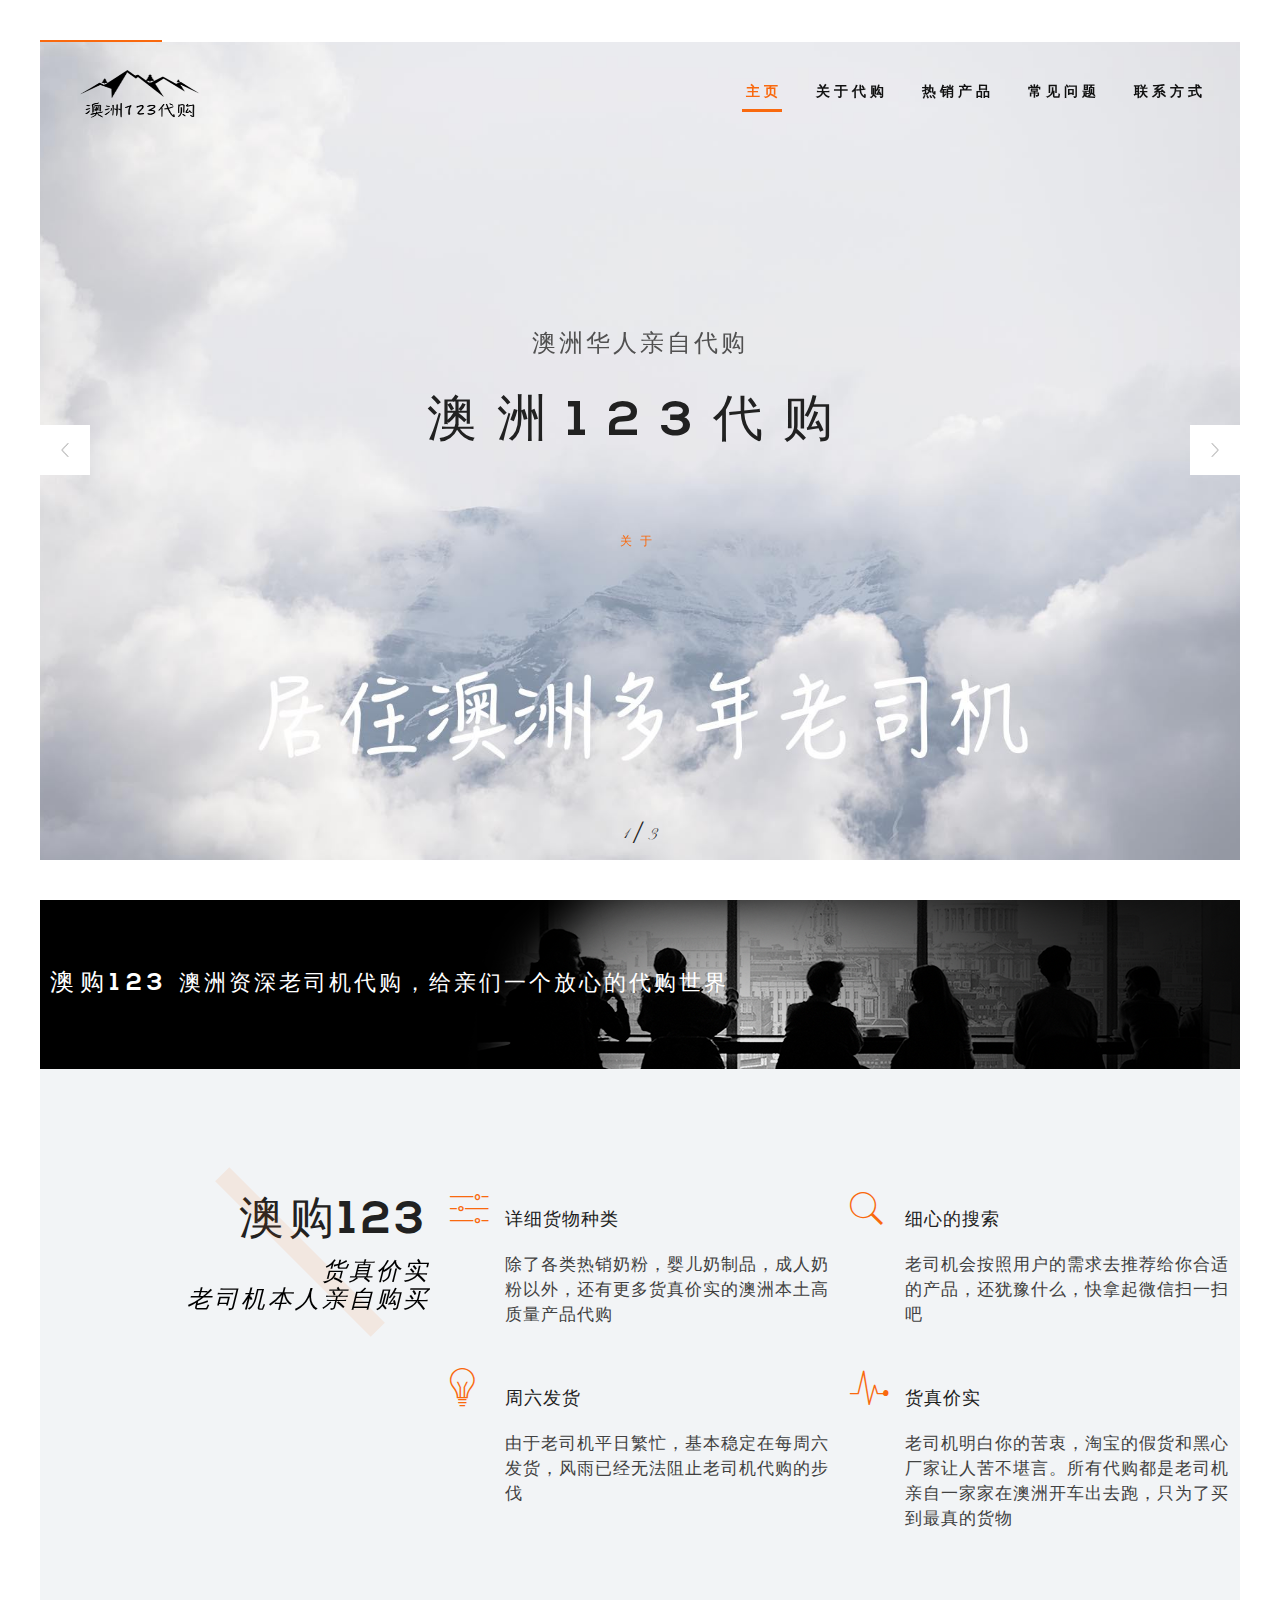
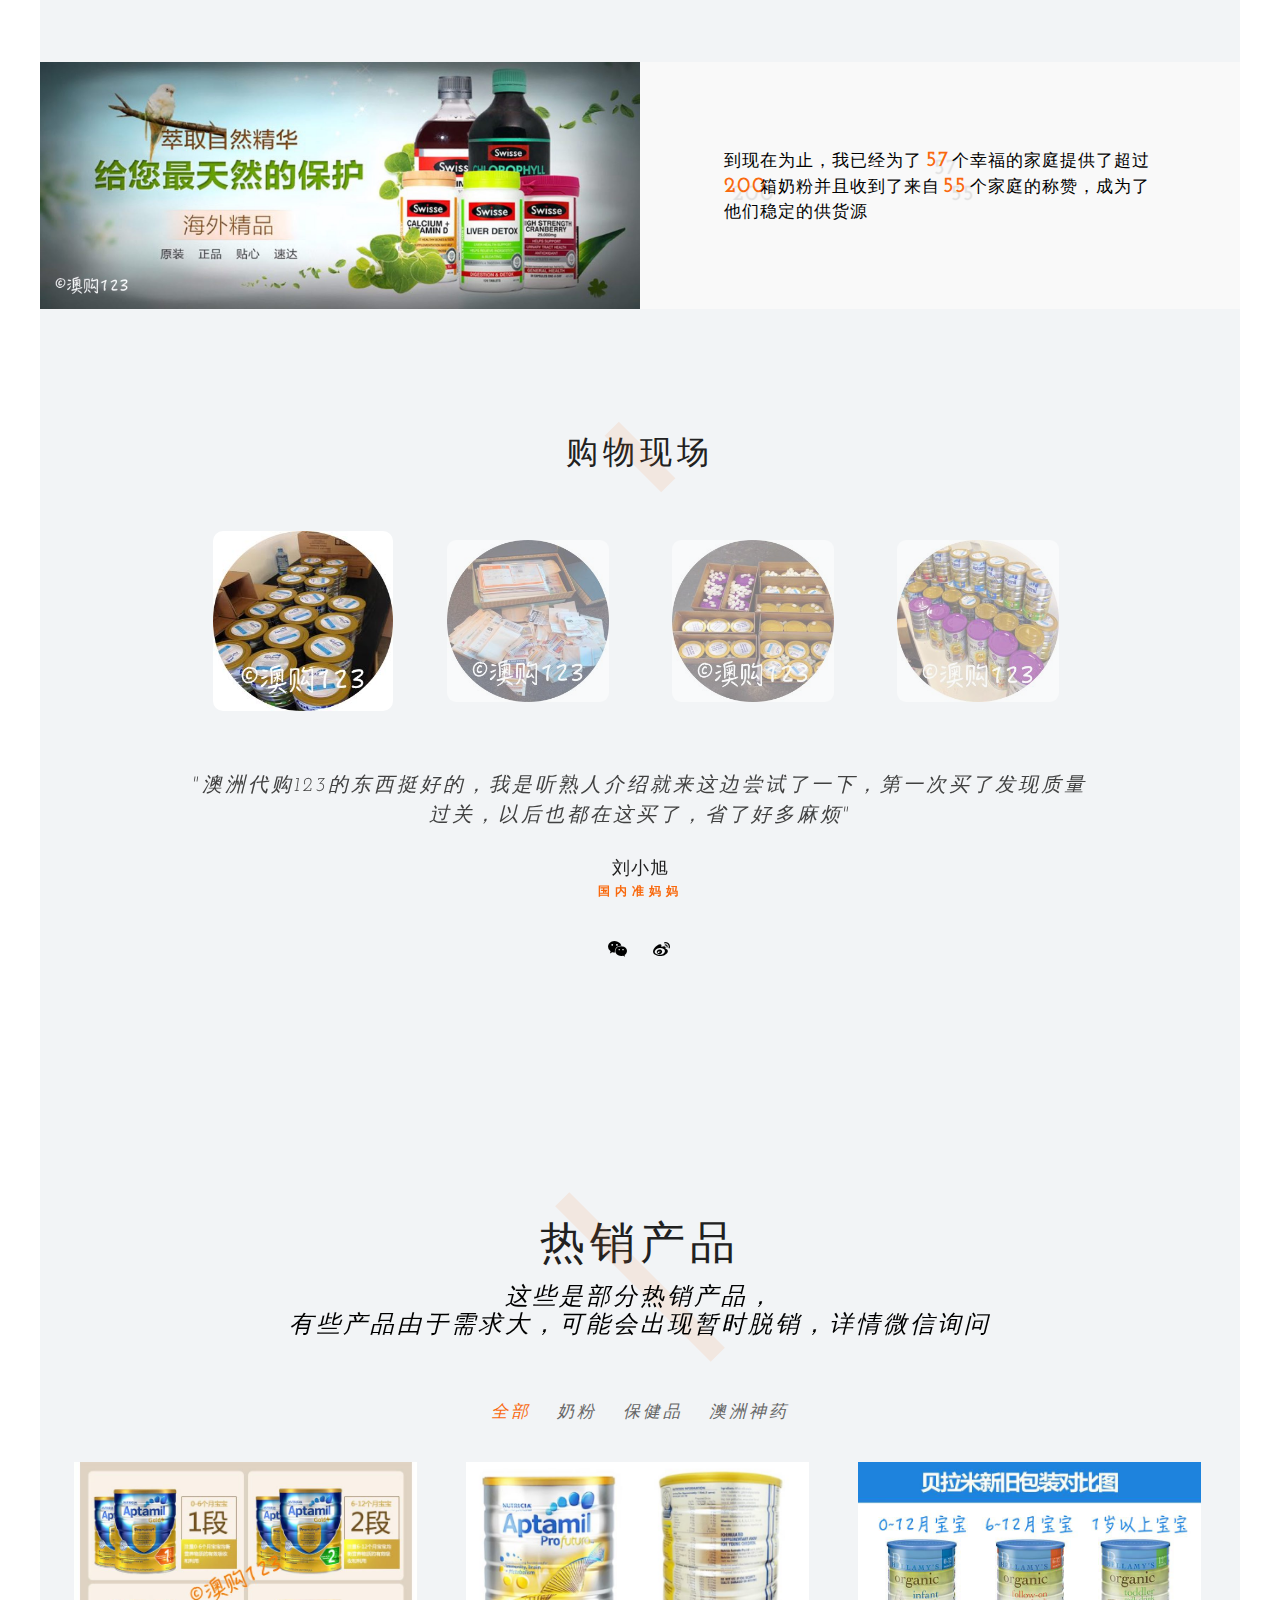
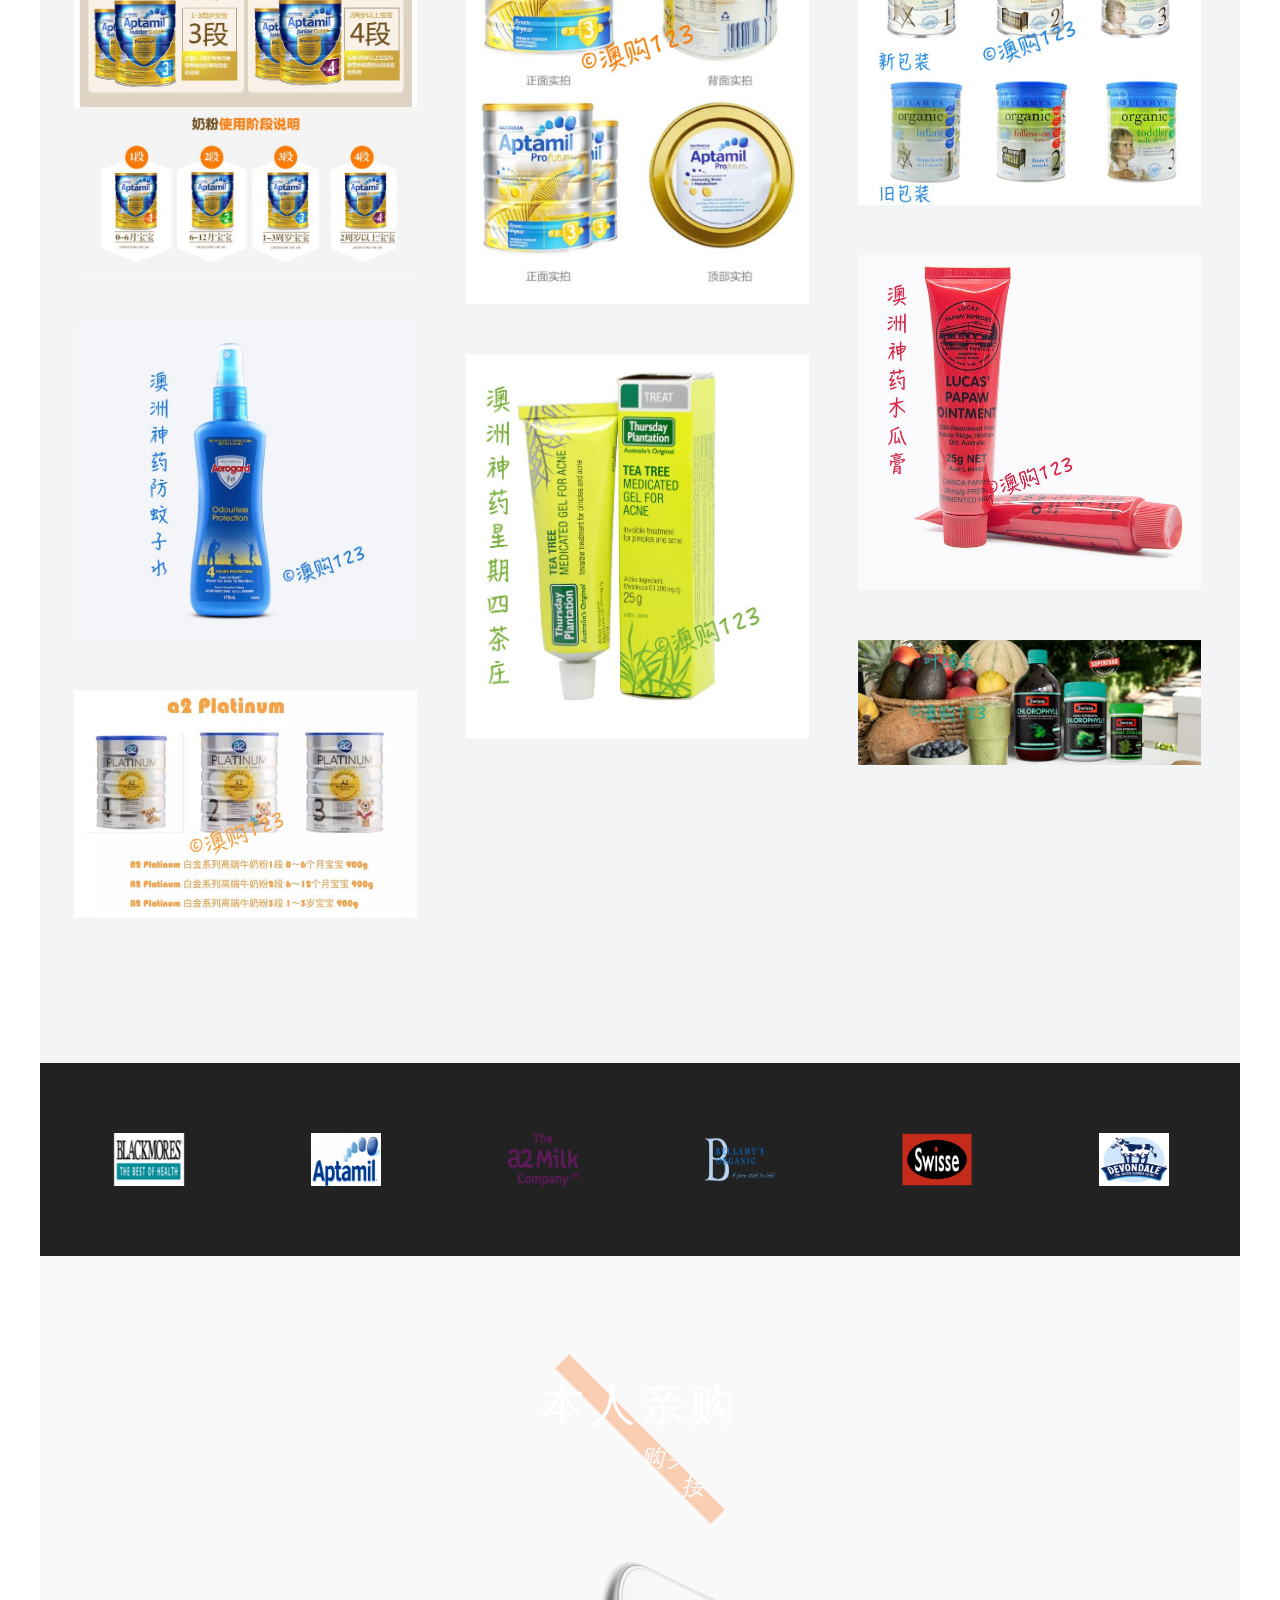
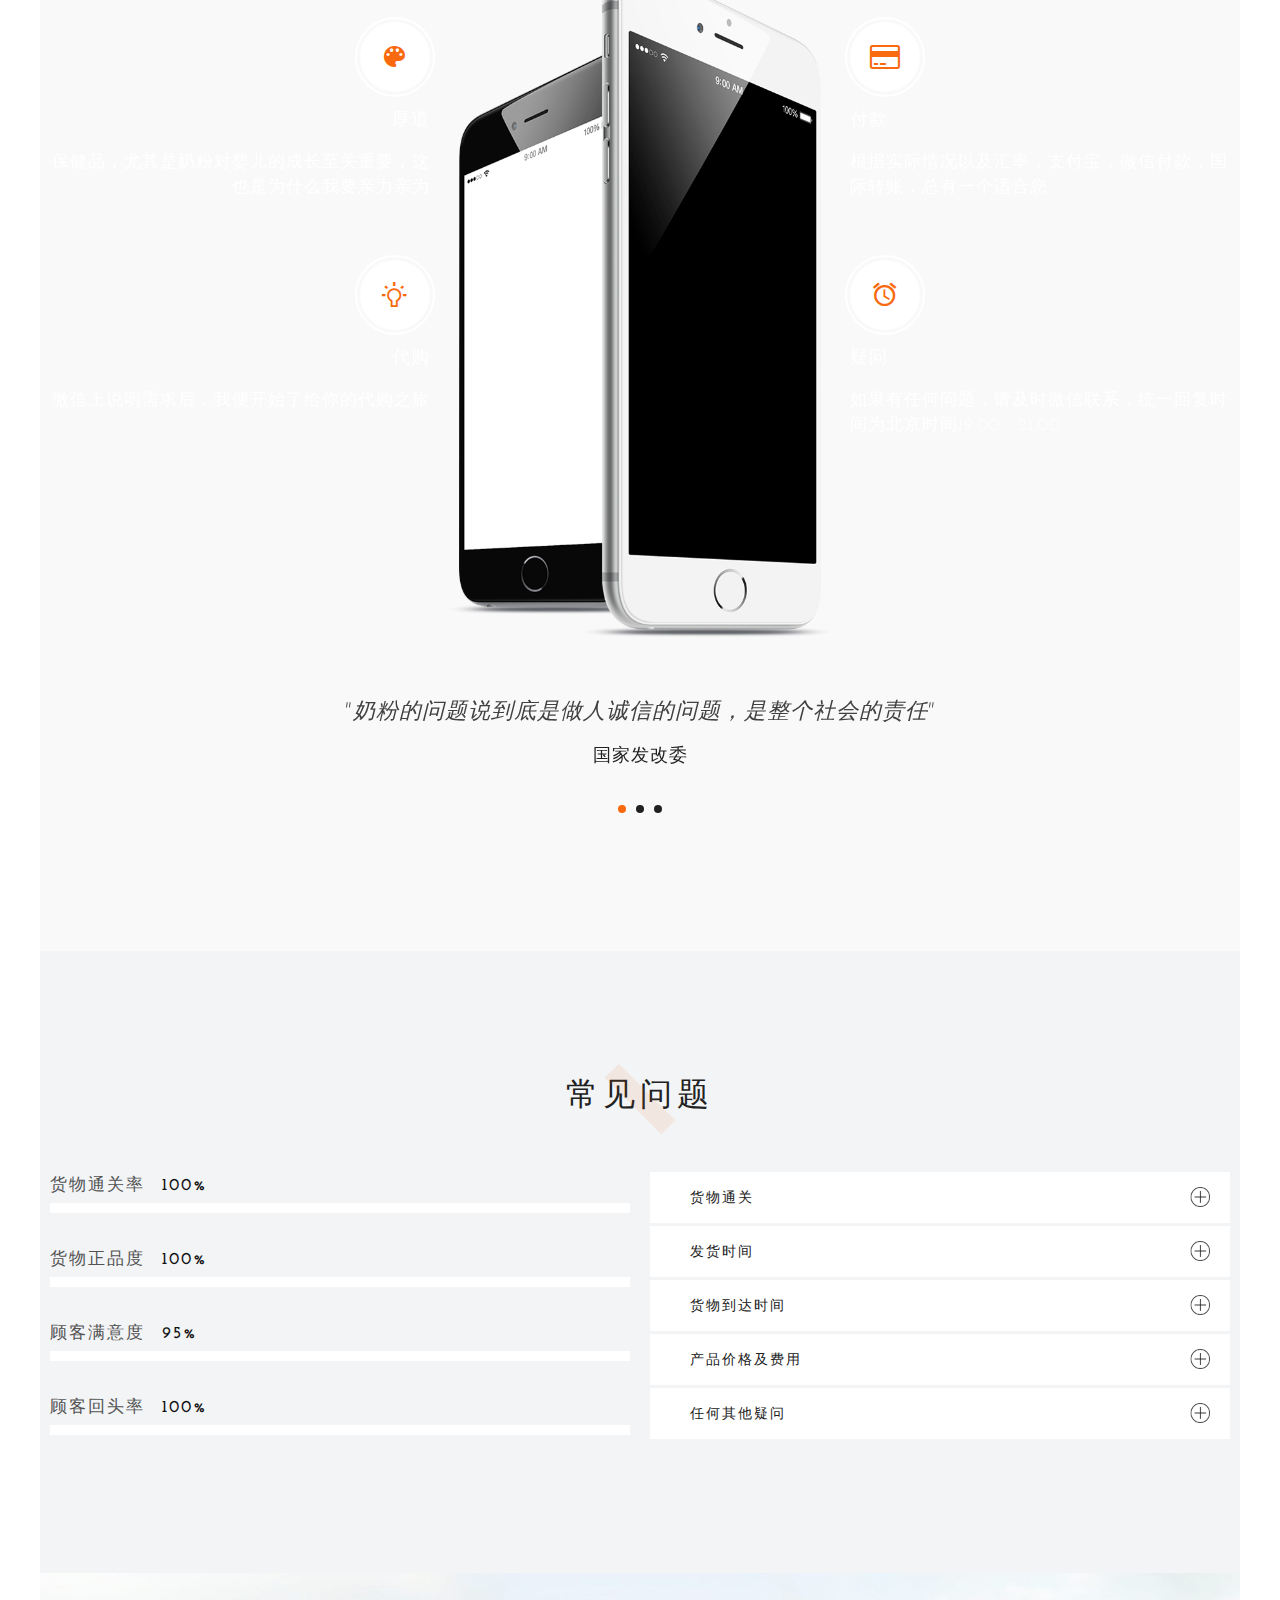
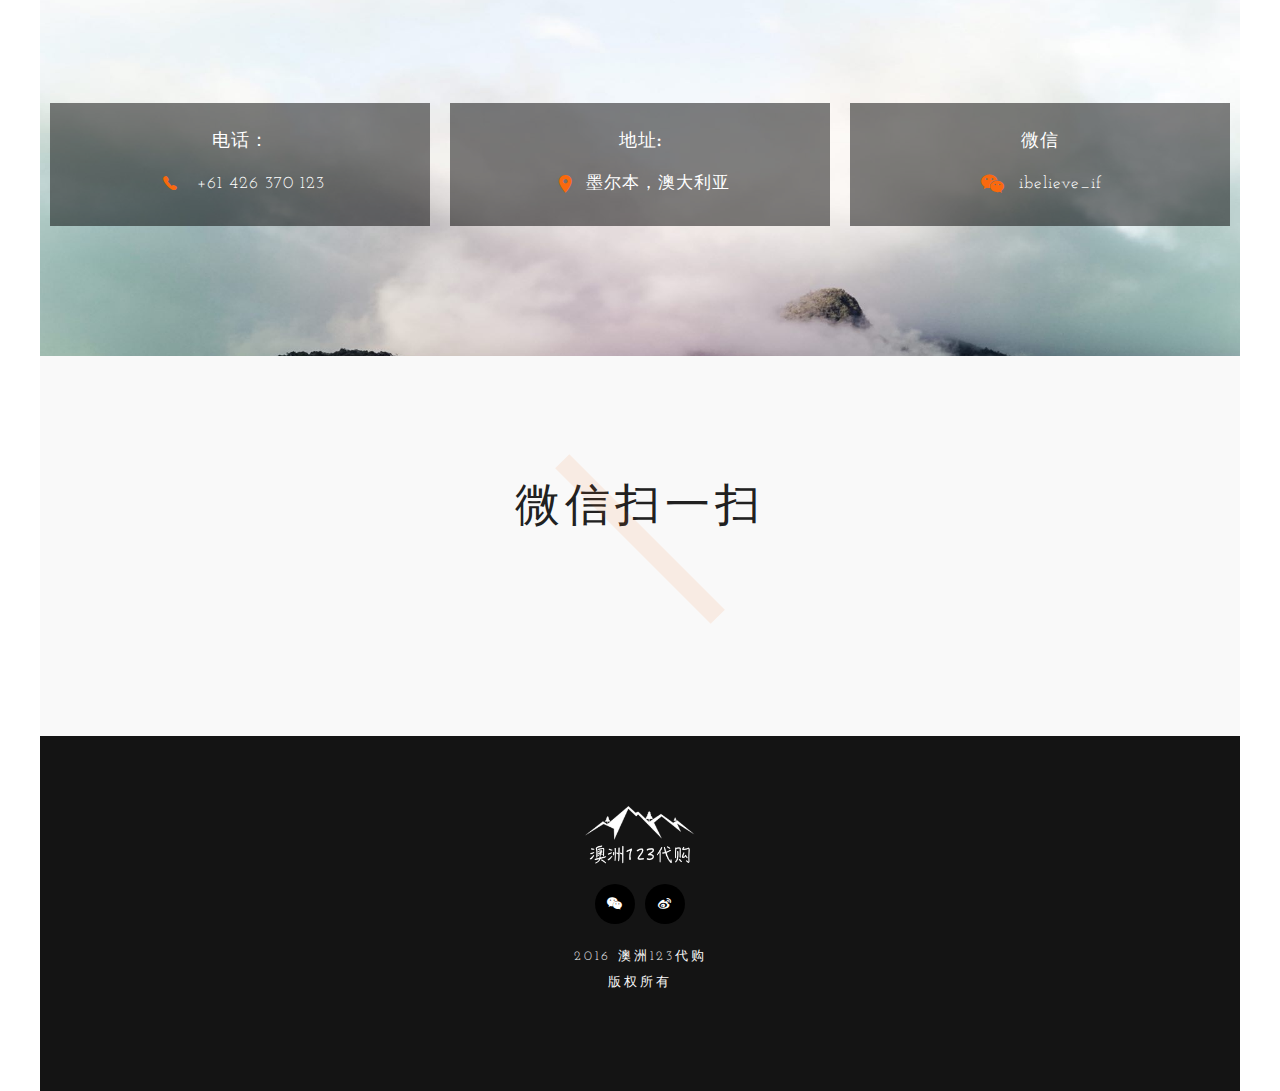
==== commit 48717bc0: "comment out wechat official id" ====
--- a/index.html
+++ b/index.html
@@ -628,7 +628,7 @@
 					<div class="clear"></div>
 
 					<div class="twelve columns">
-						<img src="images/img-3.jpg" alt="Product Image 3">
+						<!--<img src="images/img-3.jpg" alt="微信号：">-->
 					</div>
 
 				</div>
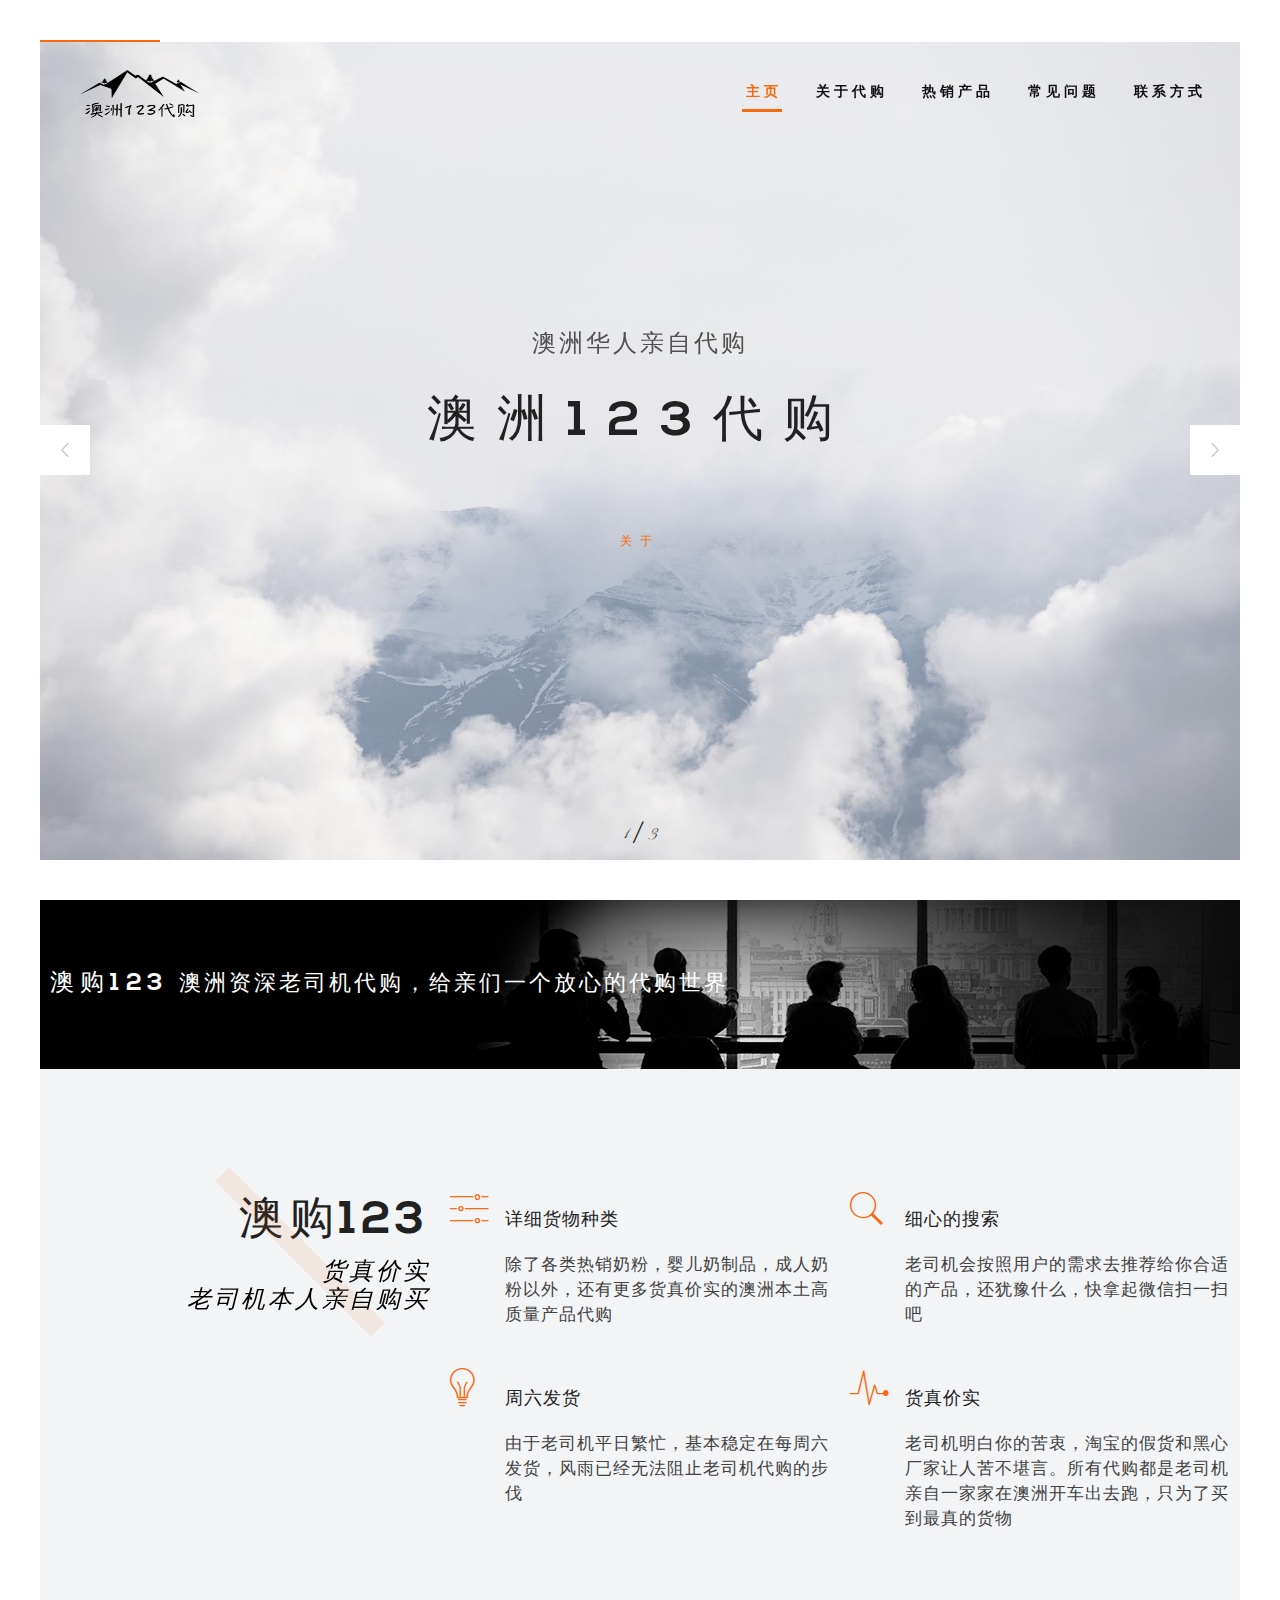
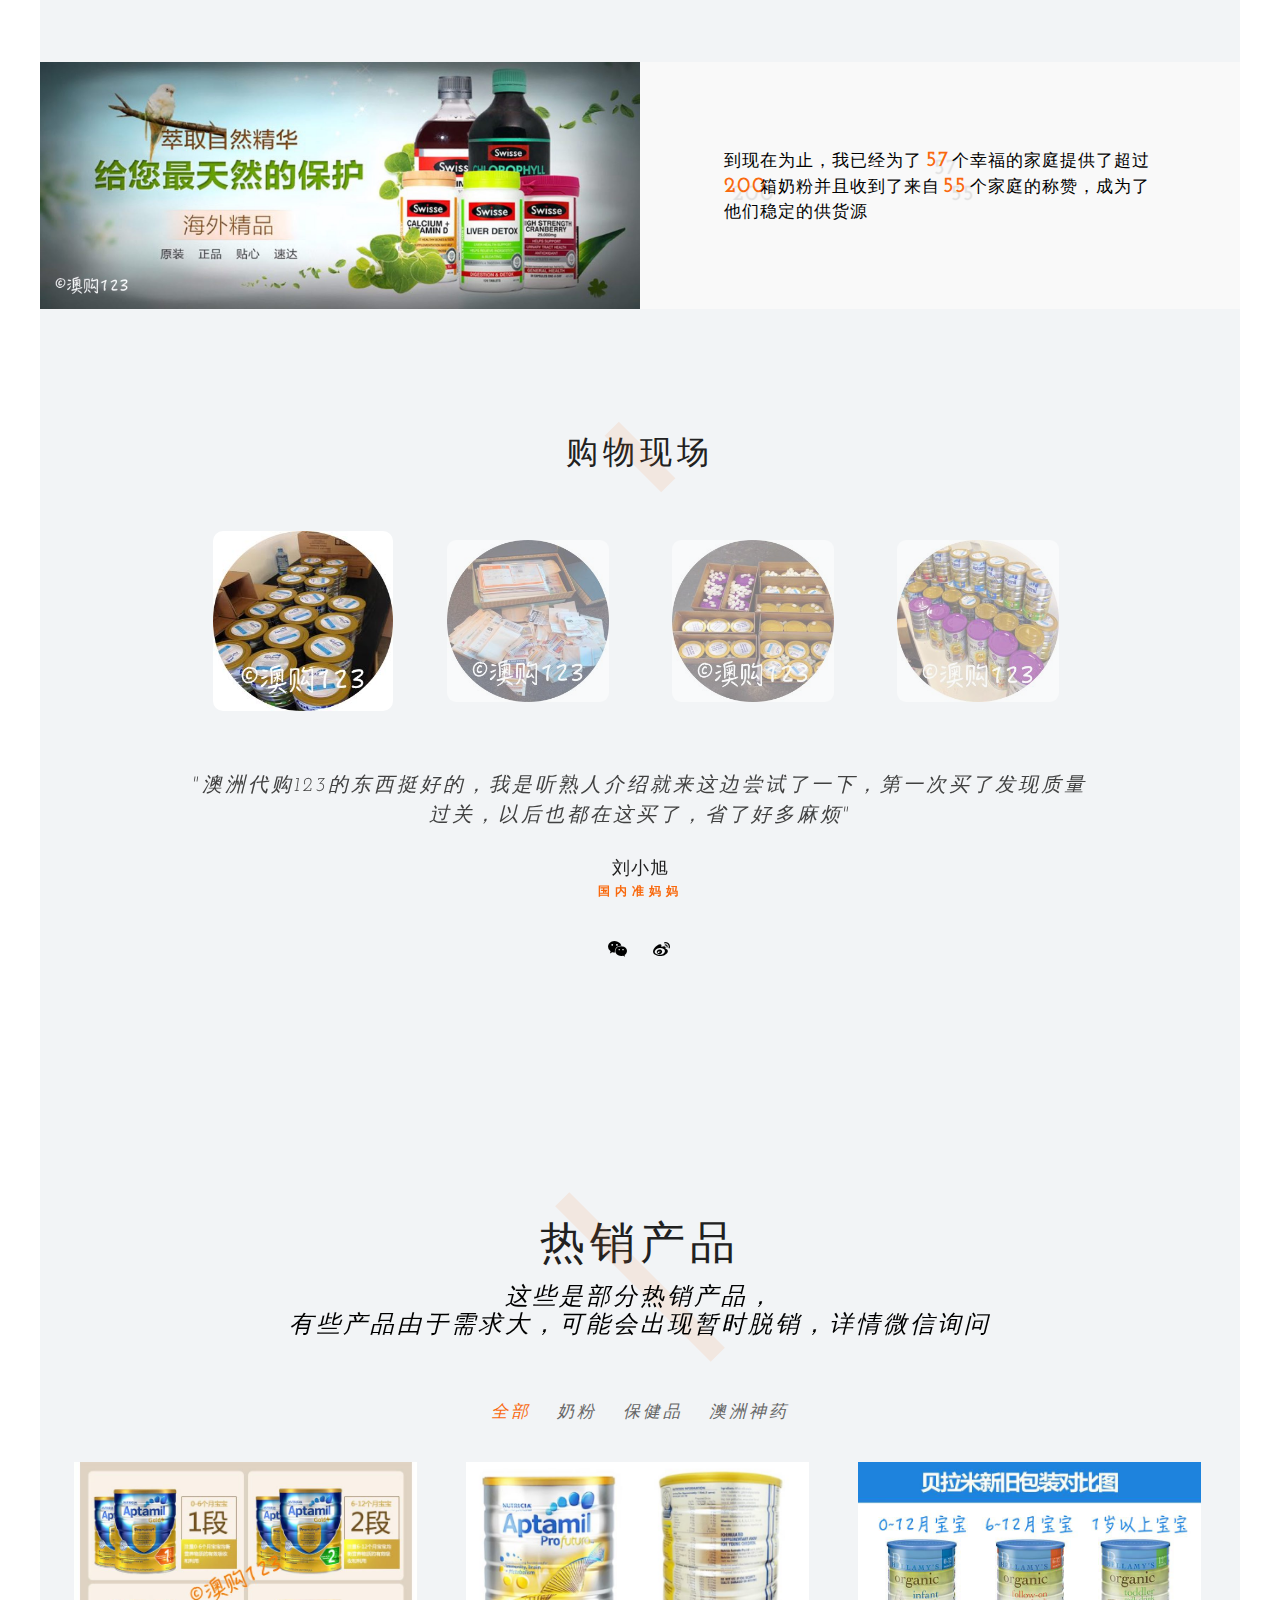
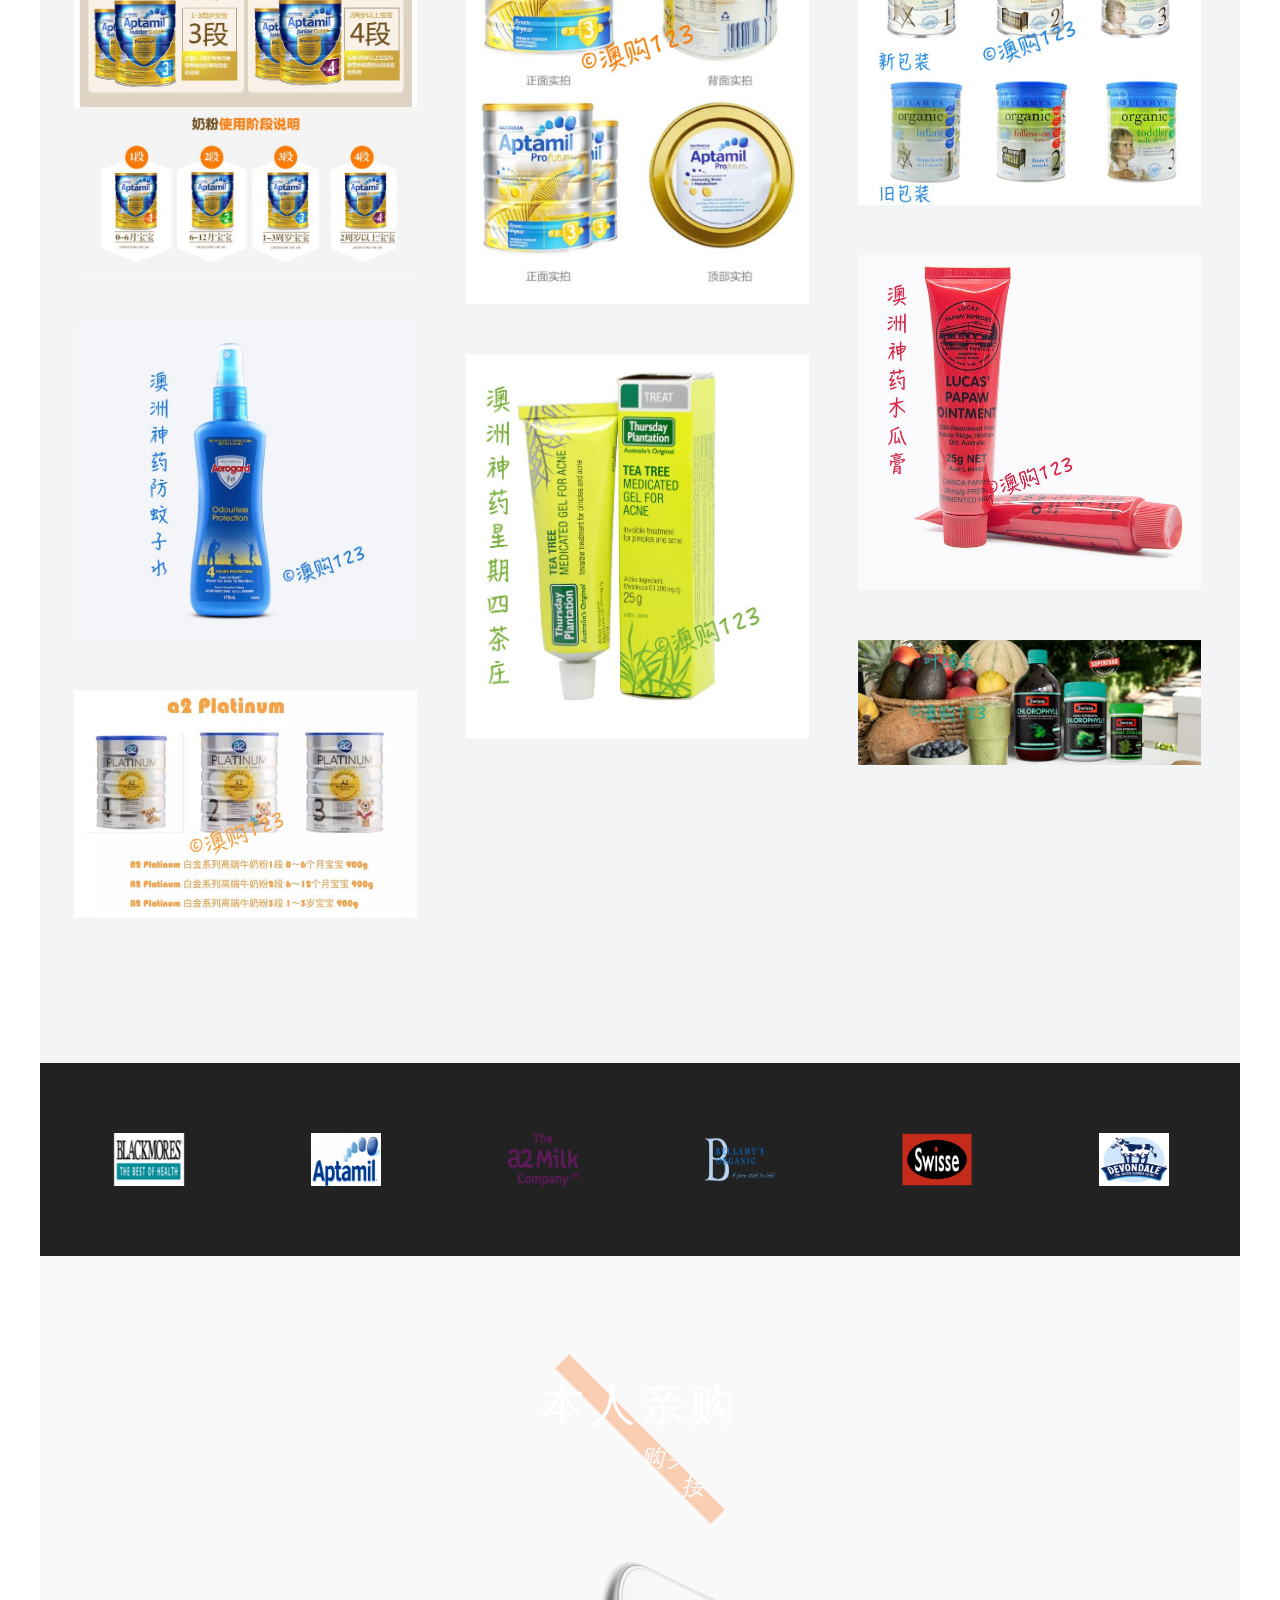
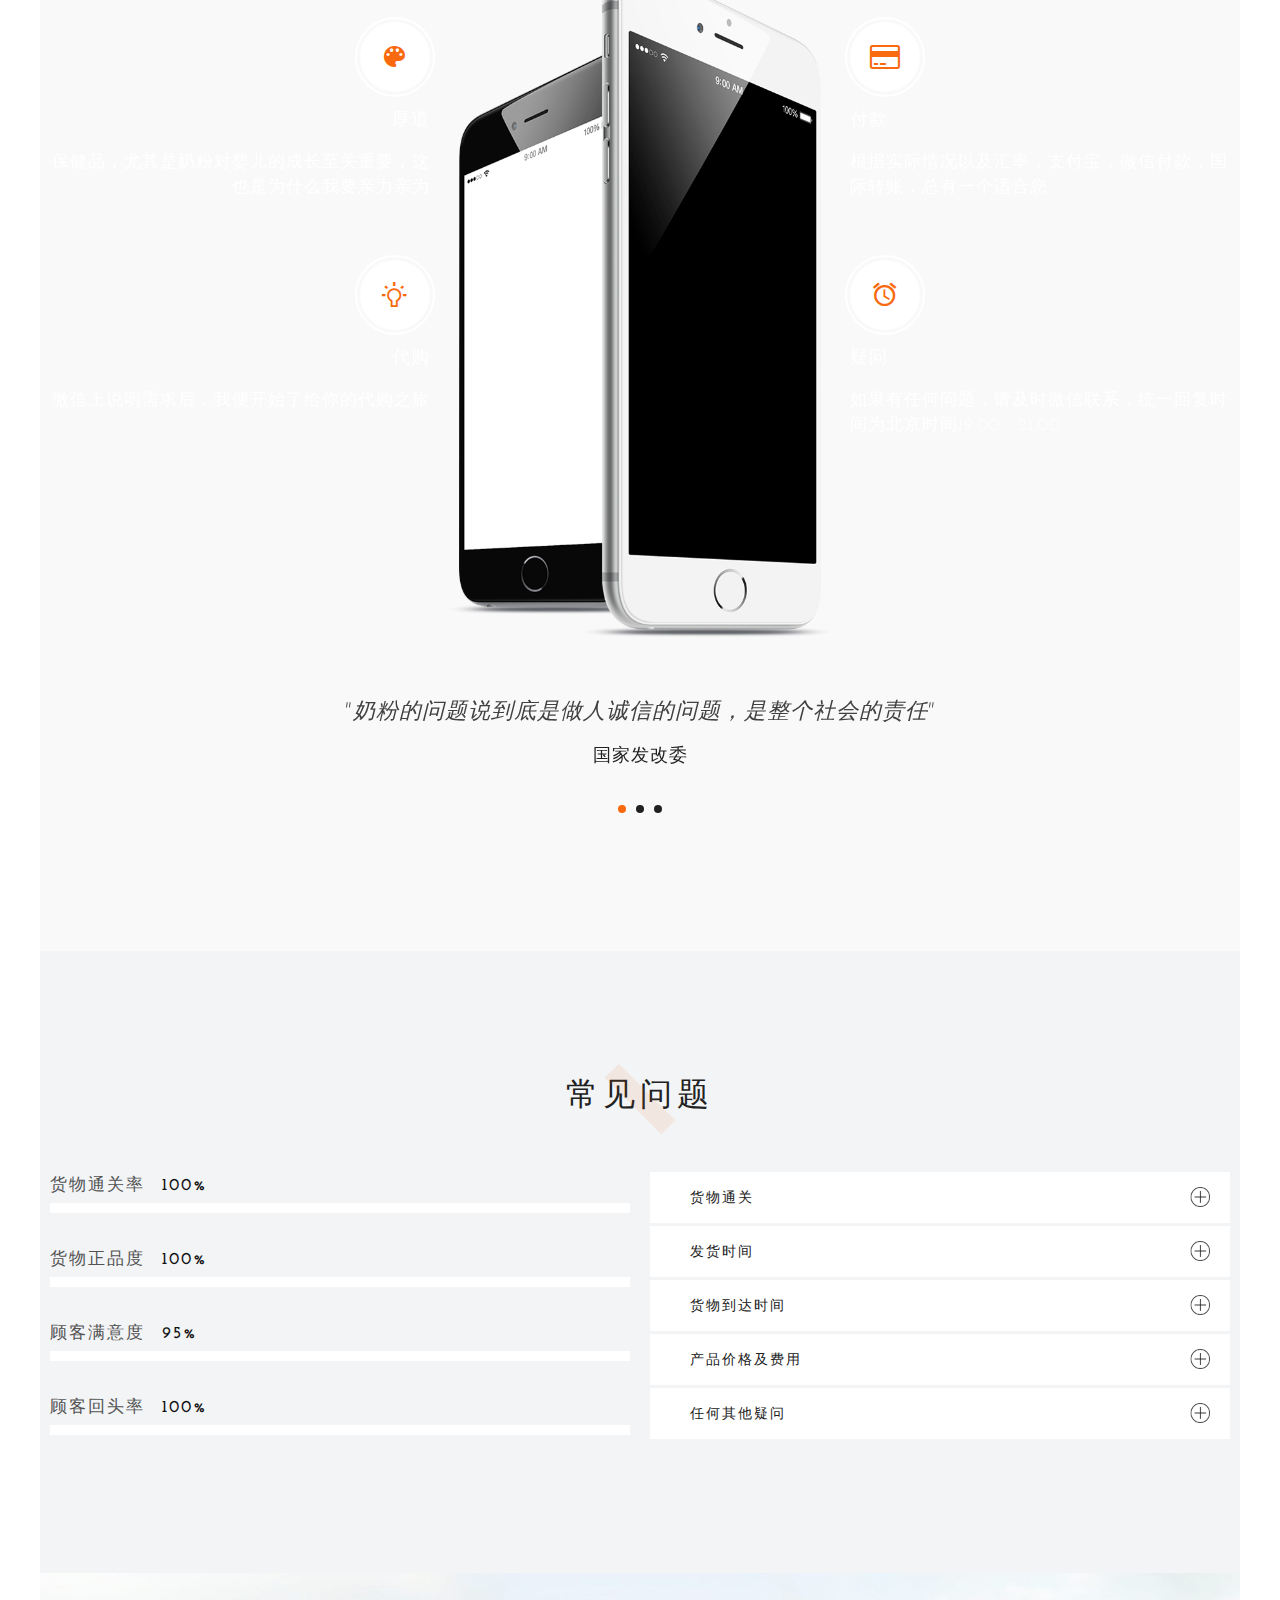
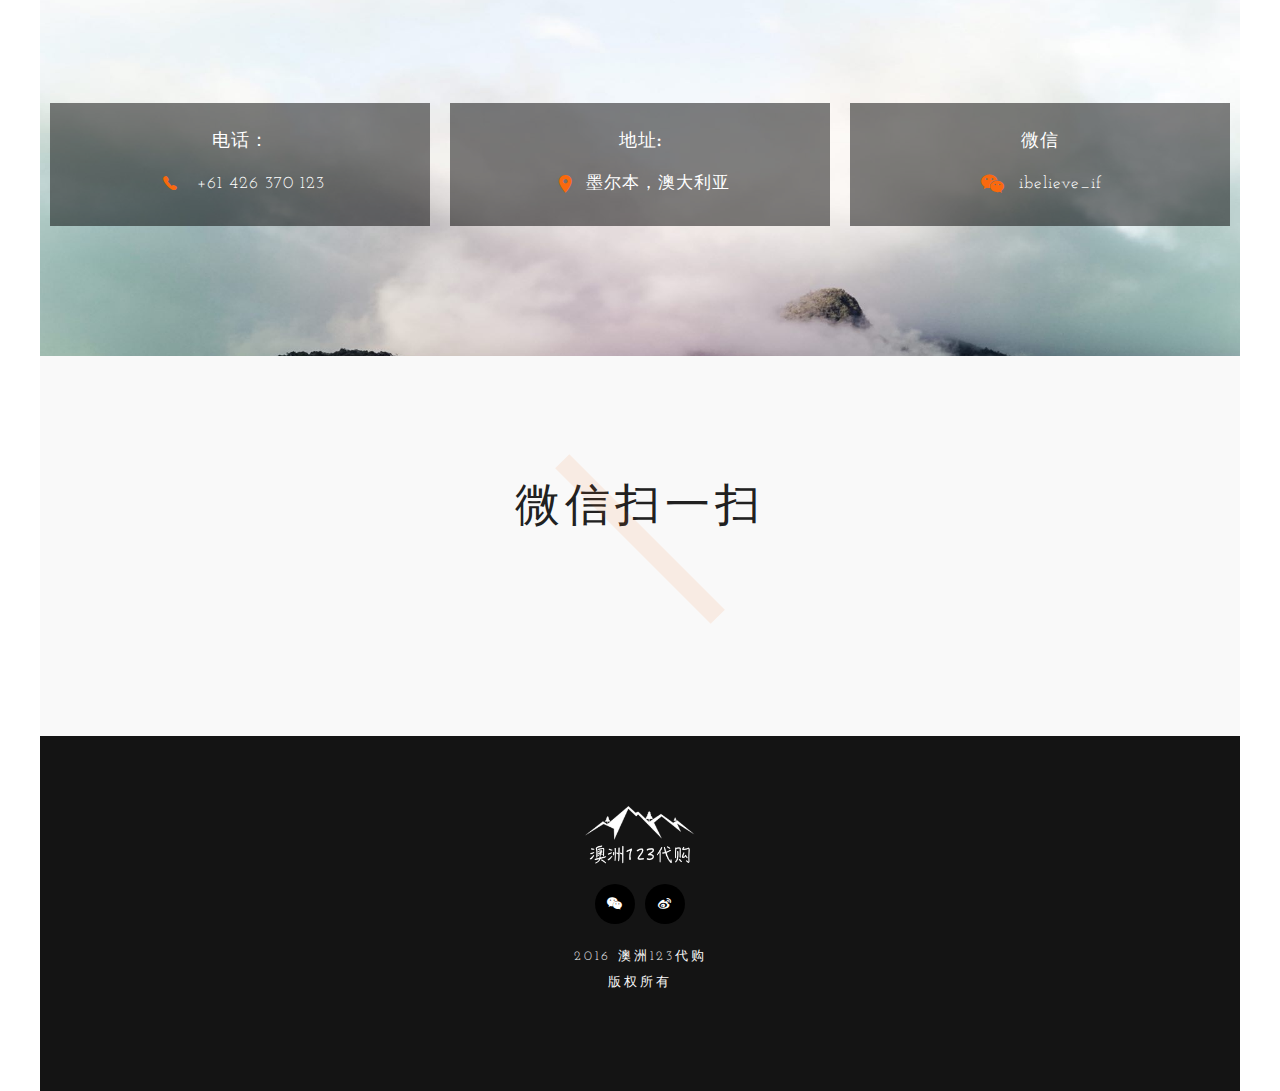
==== commit c04b7a6a: "add track id" ====
--- a/index.html
+++ b/index.html
@@ -672,6 +672,17 @@
 		
 	<!-- JAVASCRIPT
     ================================================== -->
+<script>
+	(function(i,s,o,g,r,a,m){i['GoogleAnalyticsObject']=r;i[r]=i[r]||function(){
+			(i[r].q=i[r].q||[]).push(arguments)},i[r].l=1*new Date();a=s.createElement(o),
+		m=s.getElementsByTagName(o)[0];a.async=1;a.src=g;m.parentNode.insertBefore(a,m)
+	})(window,document,'script','https://www.google-analytics.com/analytics.js','ga');
+
+	ga('create', 'UA-89934295-1', 'auto');
+	ga('send', 'pageview');
+
+</script>
+
 <script type="text/javascript" src="js/jquery-2.1.1.js"></script>	
 <script type="text/javascript" src="js/royal_preloader.min.js"></script>
 <script type="text/javascript">
@@ -729,7 +740,7 @@
 <script type="text/javascript" src="js/jquery.colorbox.js"></script>
 
 <script type="text/javascript" src="js/contact.js"></script>
-<script type="text/javascript" src="js/template.js"></script>    
+<script type="text/javascript" src="js/template.js"></script>
 <!-- End Document
 ================================================== -->
 </body>
